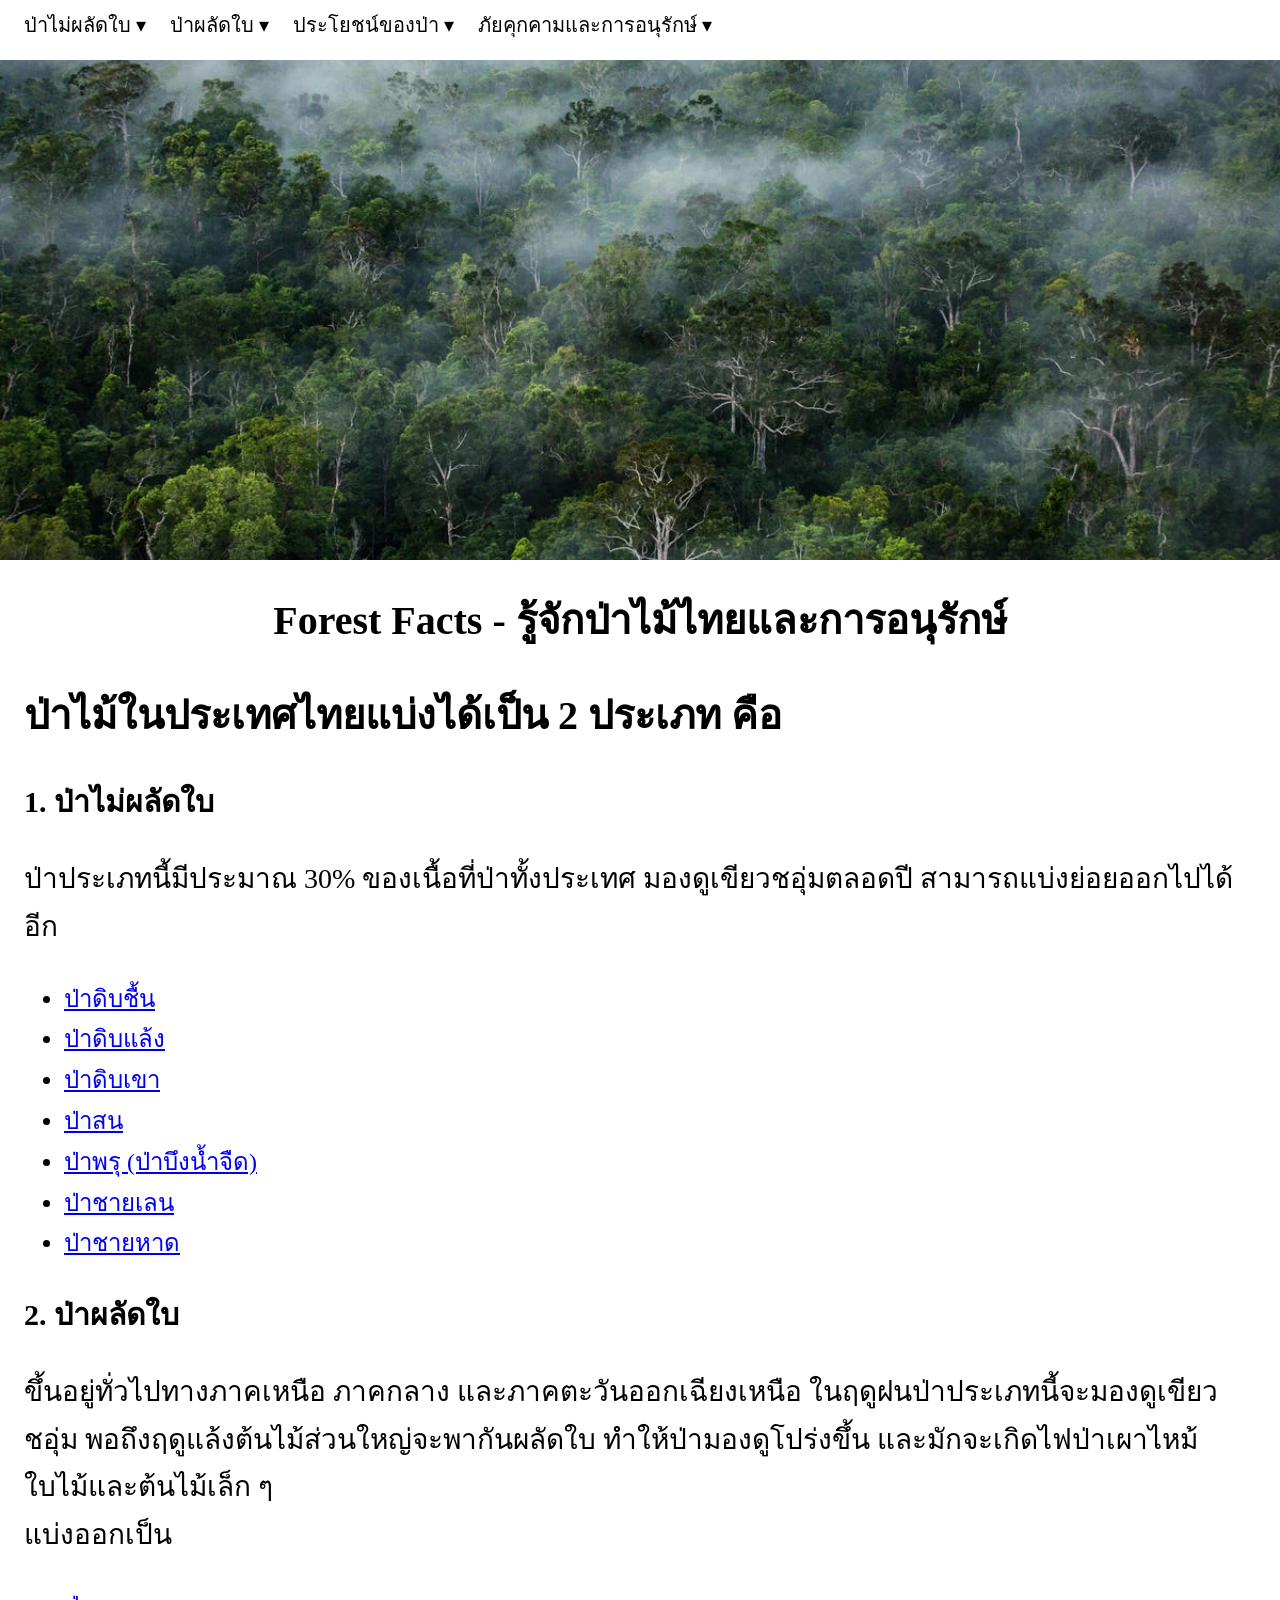
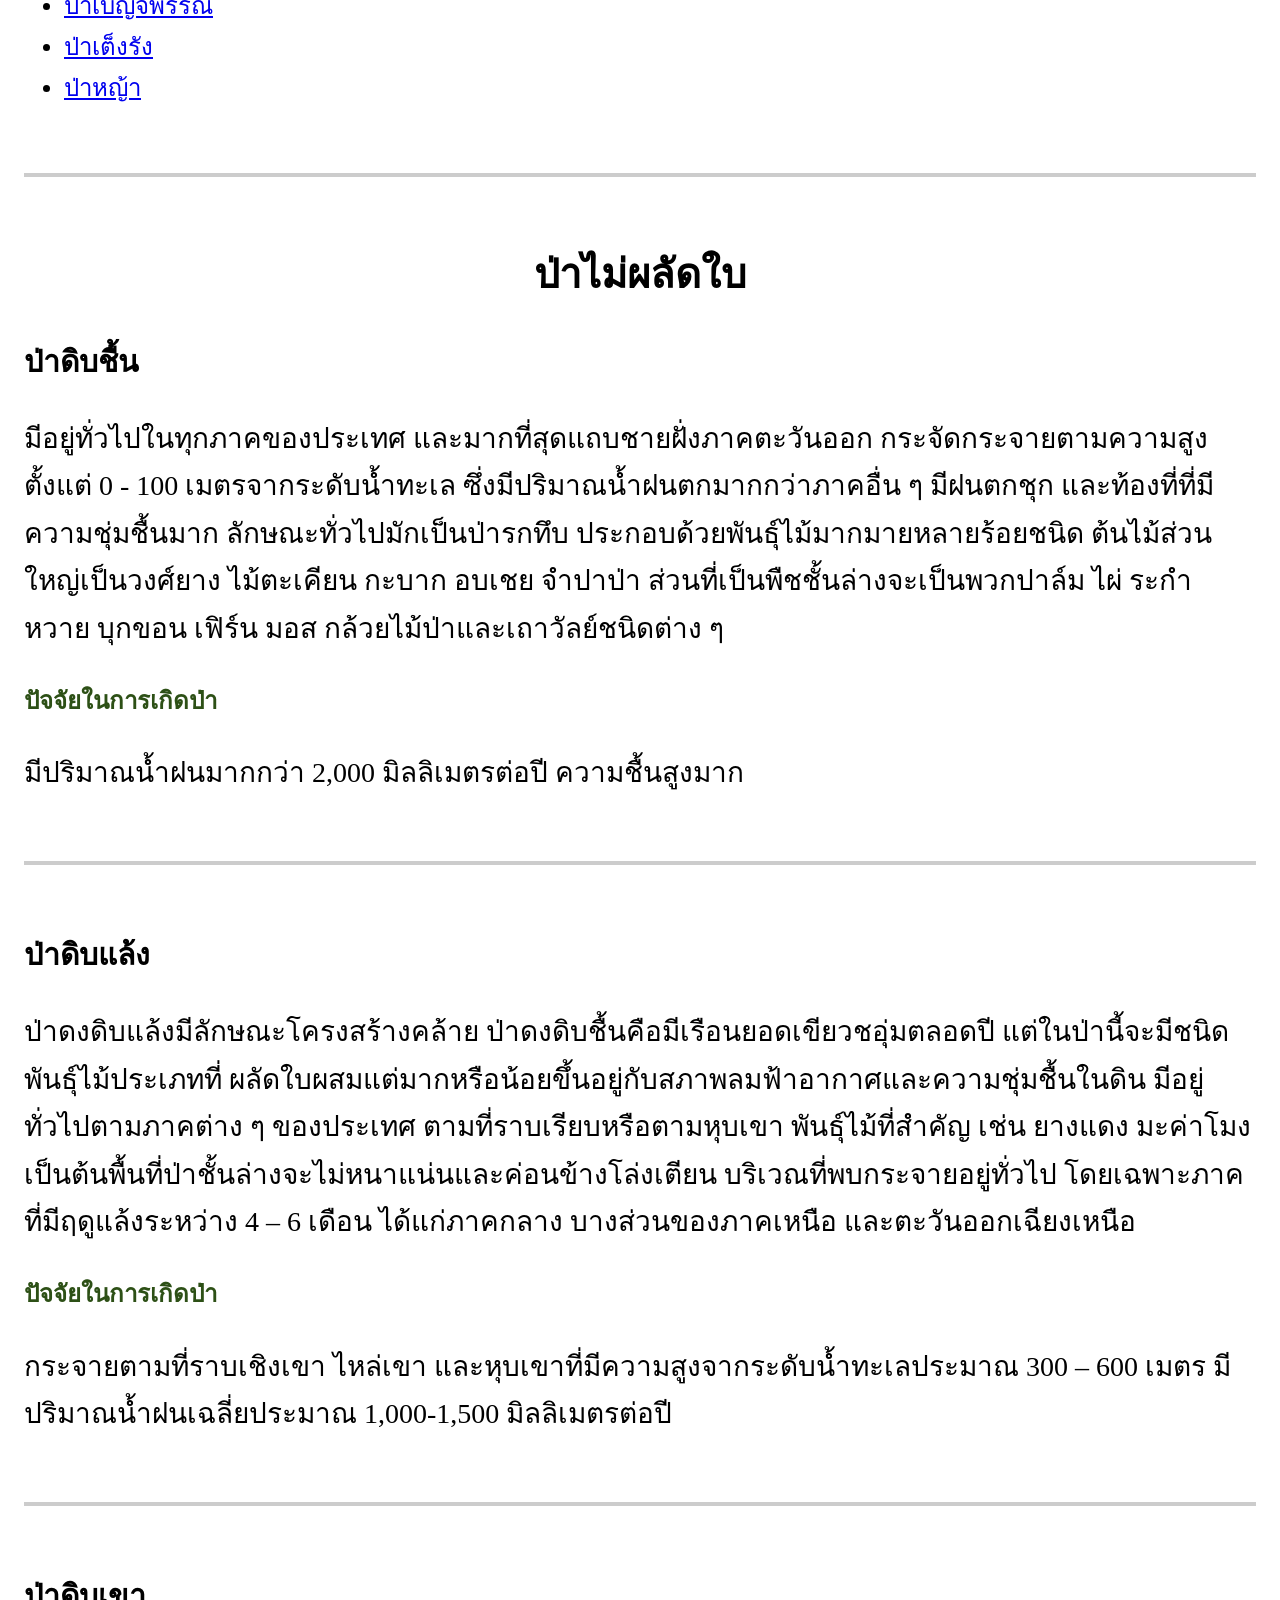
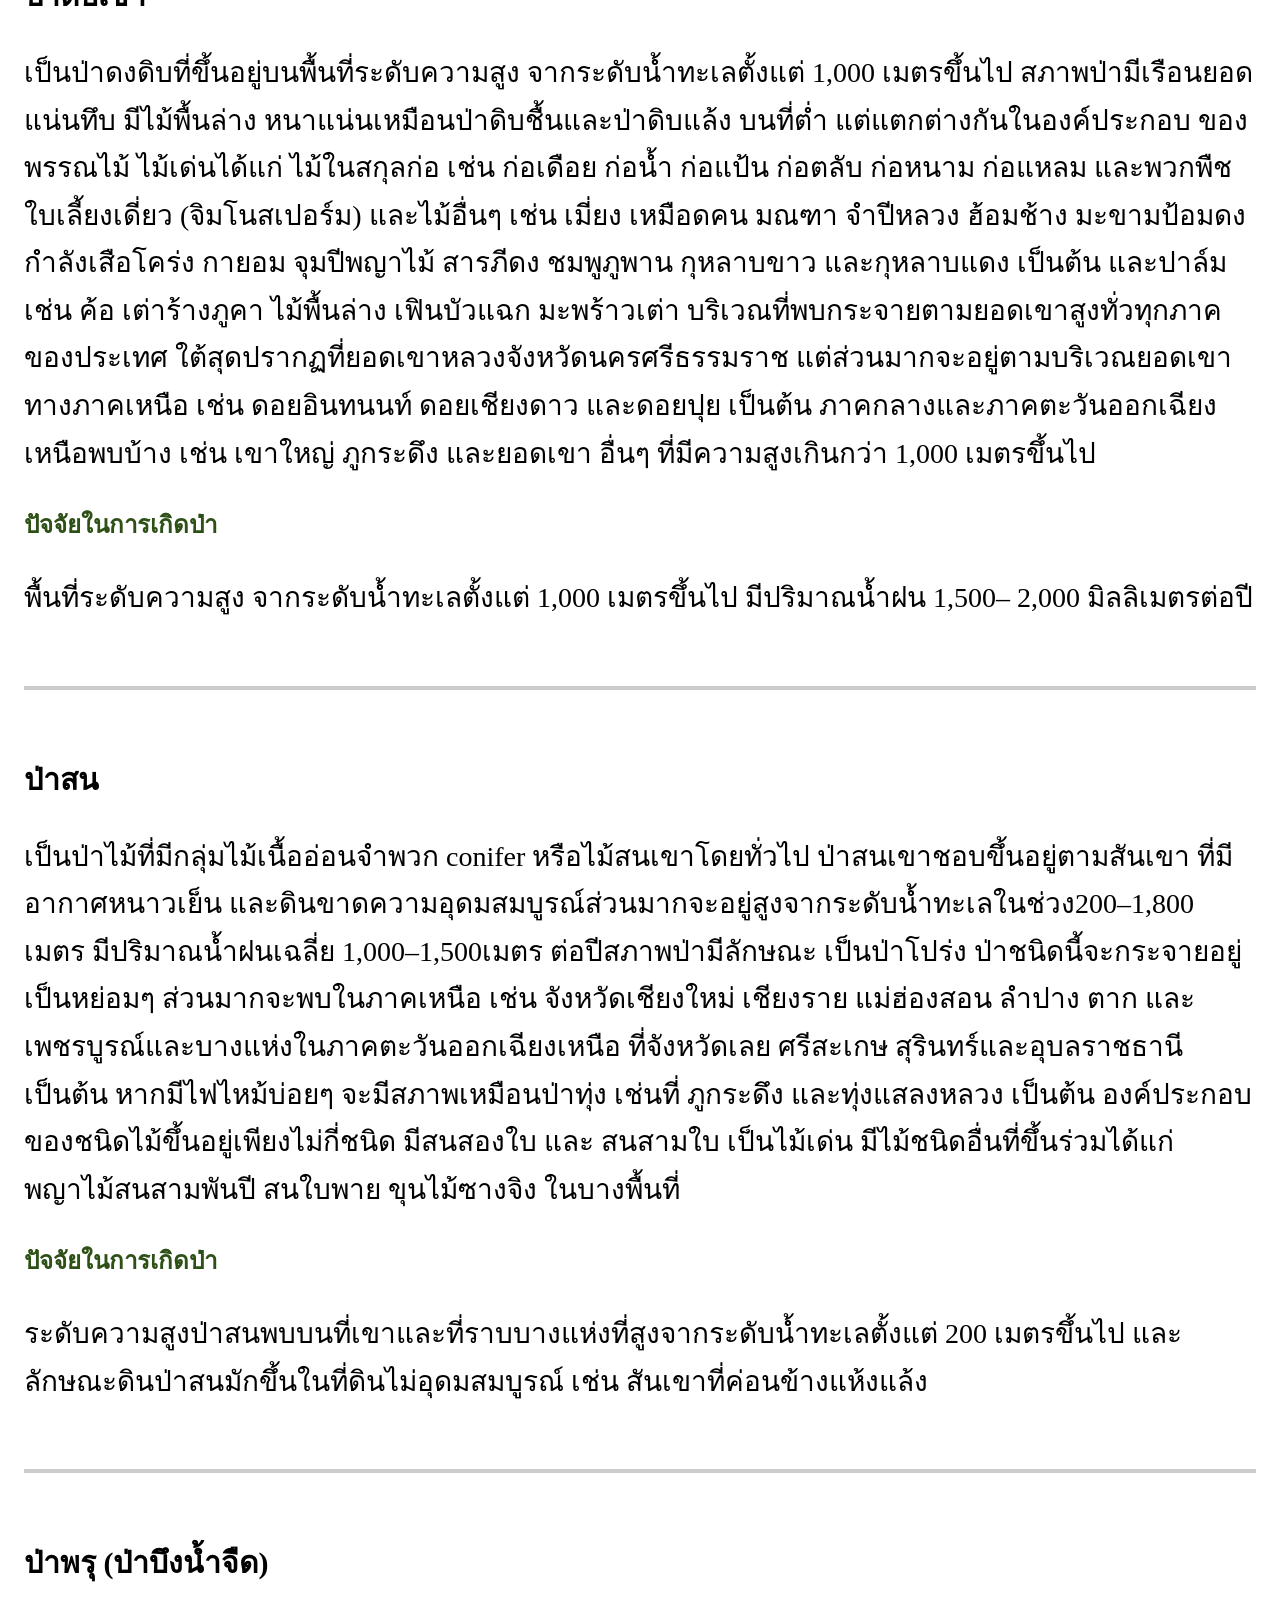
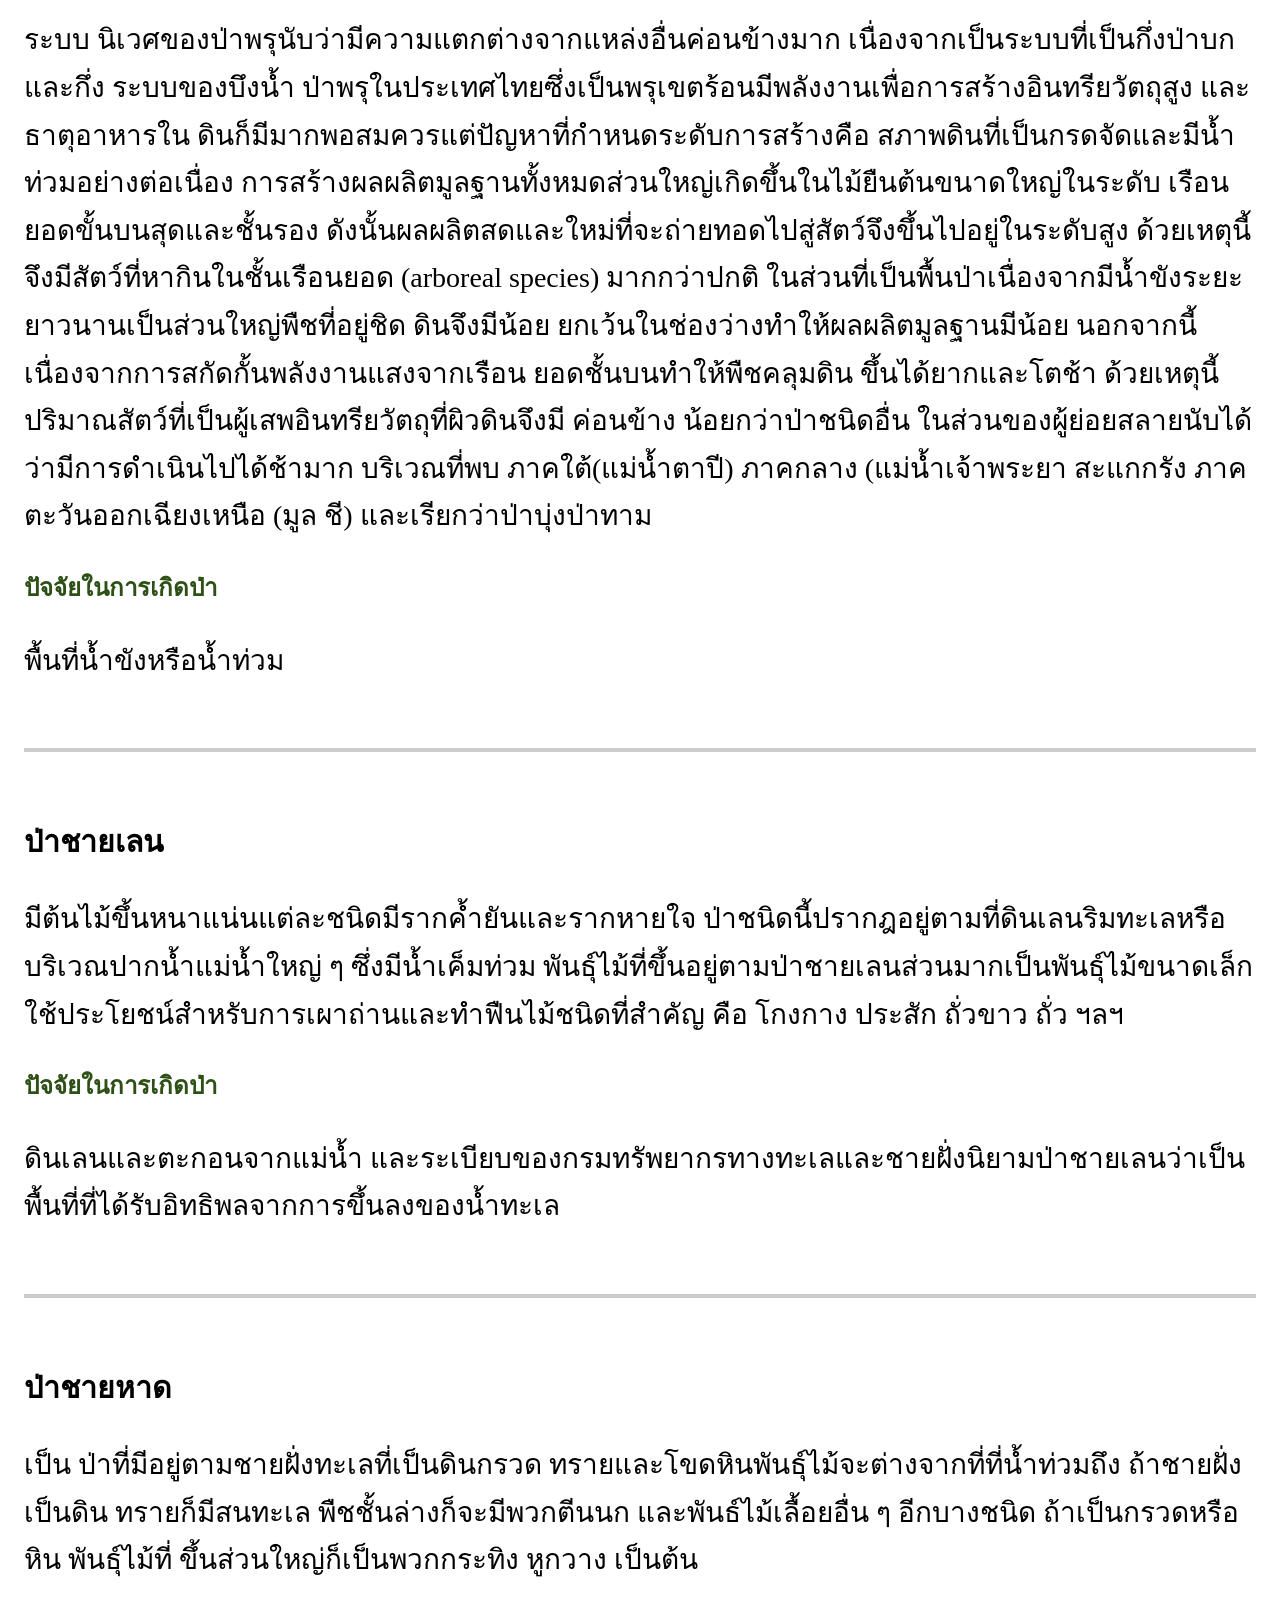
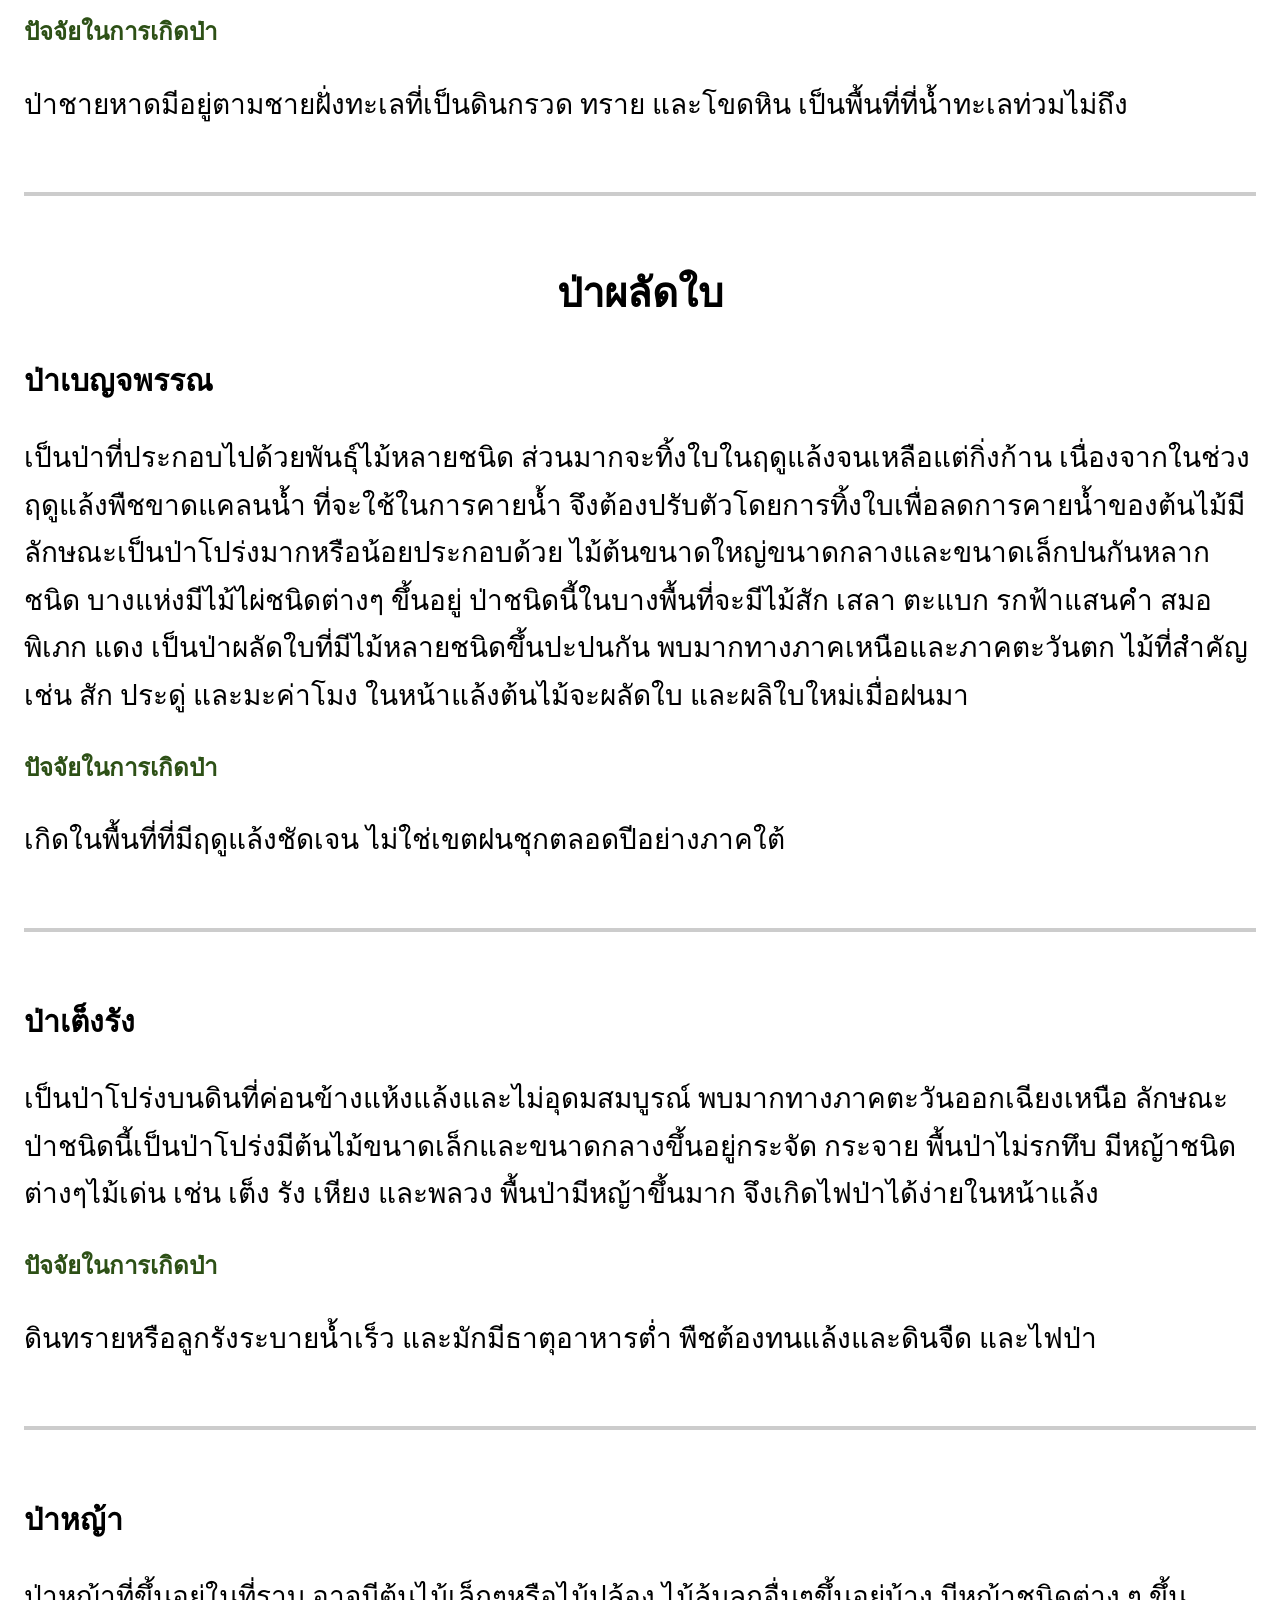
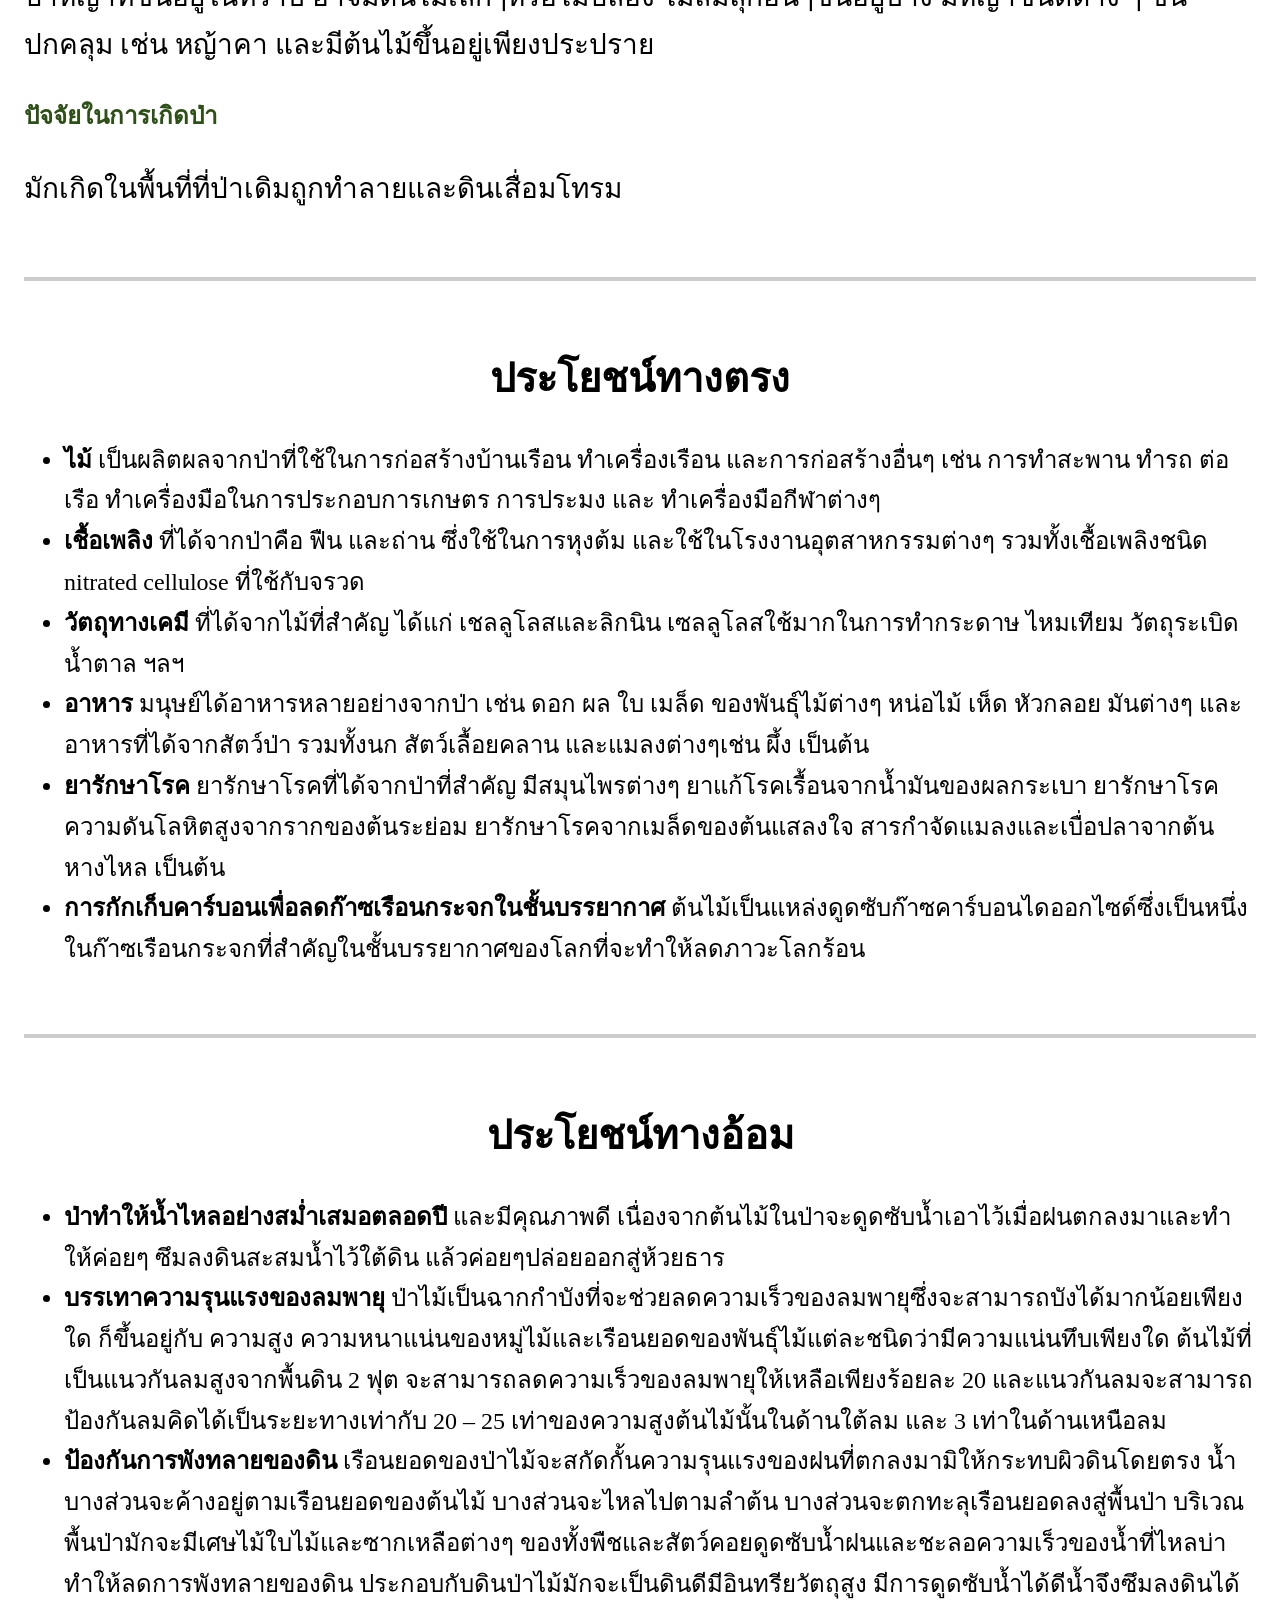
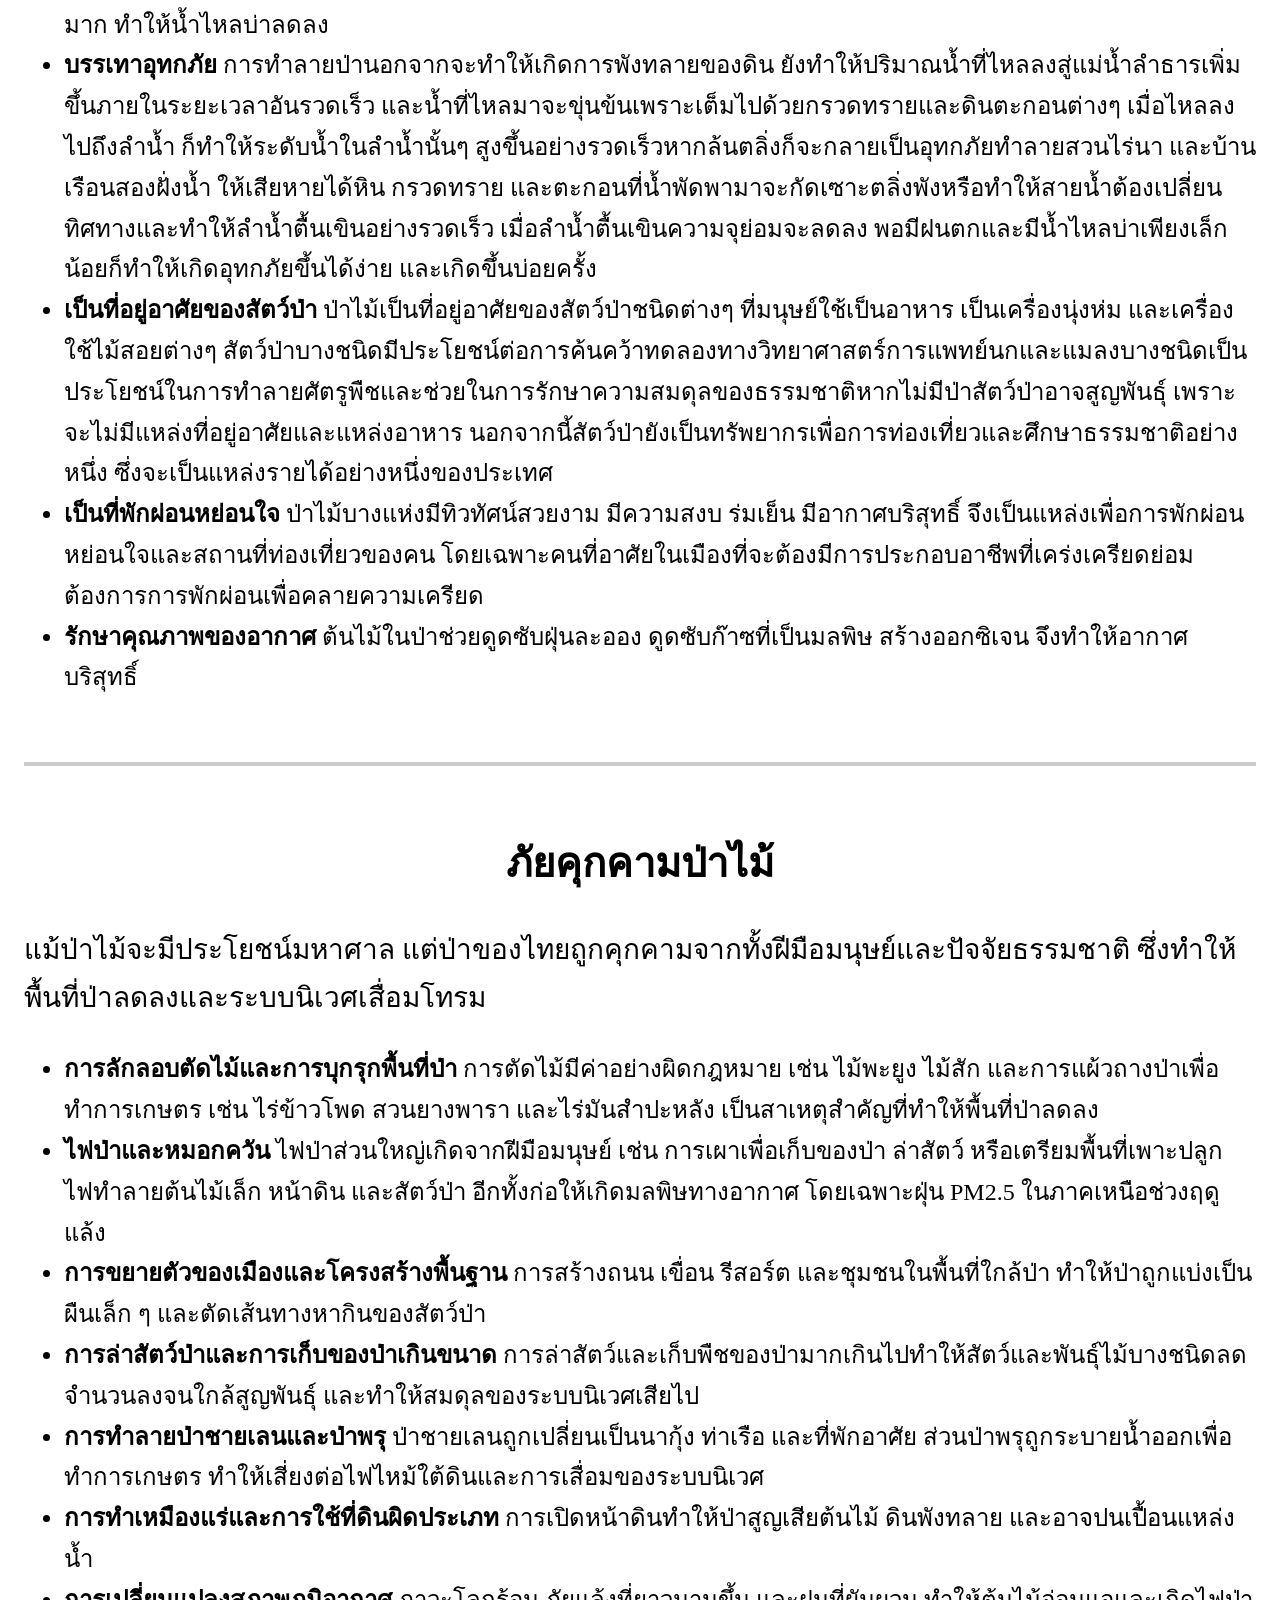
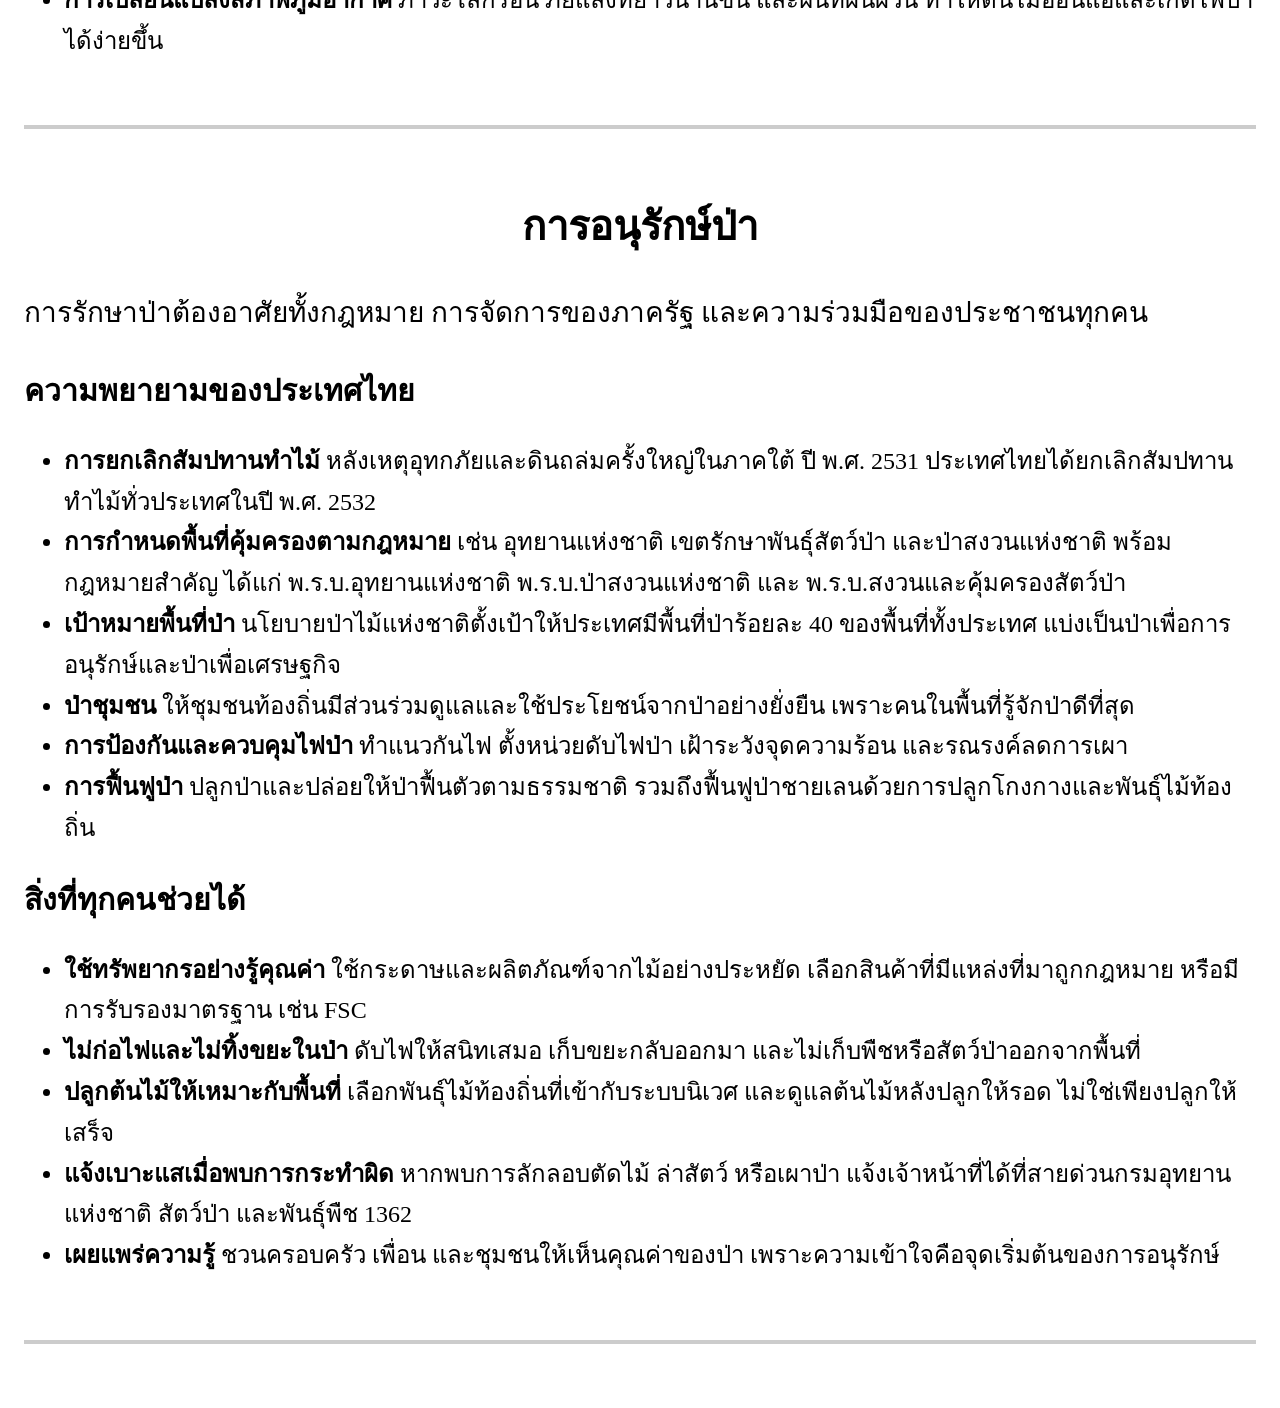
==== Rush/index.html @ fb6fb8c8 "Add files via upload" ====
<!DOCTYPE html>
<html lang="th">
<head>
  <meta charset="UTF-8">
  <meta name="viewport" content="width=device-width, initial-scale=1">
  <title>Forest Facts - รู้จักป่าไม้ไทยและการอนุรักษ์</title>
  <style>
    html { scroll-padding-top: 70px; }
    body { font-size: 1.25rem; line-height: 1.7; margin: 0; padding-top: 60px; }
    h1 { text-align: center; }
    h1.intro { text-align: left; }
    h3 { font-size: 1.5rem; color: #2d5016; margin-bottom: 0; }
    li { font-size: 1.5rem; }
    p  { font-size: 1.75rem; }
    main { padding: 0 1.5rem; }
    .banner { width: 100%; height: 500px; object-fit: cover; display: block; }
    hr { margin: 4rem 0; border: none; border-top: 4px solid #ccc; }

    .navbar {
      position: fixed;
      top: 0; left: 0; width: 100%; height: 50px;
      z-index: 1000;
      background-color: rgba(255, 255, 255, 0.8);
      backdrop-filter: blur(5px);
      display: flex;
      align-items: center;
      gap: 1.5rem;
      padding: 0 1.5rem;
      box-sizing: border-box;
    }

    .dropdown { position: relative; }
    .dropbtn {
      font: inherit;
      font-size: 1.25rem;
      background: none;
      border: none;
      cursor: pointer;
      padding: 0.5rem 0;
    }
    .dropdown-menu {
      display: none;
      position: absolute;
      top: 100%;
      left: 0;
      min-width: 14rem;
      margin: 0;
      padding: 0.5rem 0;
      list-style: none;
      background: #fff;
      border: 1px solid #ccc;
      border-radius: 6px;
    }
    .dropdown-menu li { font-size: 1.1rem; padding: 0.4rem 1rem; }
    .dropdown-menu a { text-decoration: none; display: block; }
    .dropdown-menu li:hover { background: #eef3e8; }
    .dropdown:hover .dropdown-menu,
    .dropdown.open .dropdown-menu { display: block; }
  </style>
</head>
<body>

  <nav class="navbar">
    <div class="dropdown">
      <button type="button" class="dropbtn" aria-expanded="false">ป่าไม่ผลัดใบ ▾</button>
      <ul class="dropdown-menu">
        <li><a href="#nondeciduous">ดูทั้งหมด</a></li>
        <li><a href="#rainforest">ป่าดิบชื้น</a></li>
        <li><a href="#evergreenforest">ป่าดิบแล้ง</a></li>
        <li><a href="#hillevergreenforest">ป่าดิบเขา</a></li>
        <li><a href="#coniferousforest">ป่าสน</a></li>
        <li><a href="#freshwater_swampforest">ป่าพรุ (ป่าบึงน้ำจืด)</a></li>
        <li><a href="#intertidalforest">ป่าชายเลน</a></li>
        <li><a href="#beachforest">ป่าชายหาด</a></li>
      </ul>
    </div>

    <div class="dropdown">
      <button type="button" class="dropbtn" aria-expanded="false">ป่าผลัดใบ ▾</button>
      <ul class="dropdown-menu">
        <li><a href="#deciduous">ดูทั้งหมด</a></li>
        <li><a href="#mixed">ป่าเบญจพรรณ</a></li>
        <li><a href="#dipterocarp">ป่าเต็งรัง</a></li>
        <li><a href="#grassland">ป่าหญ้า</a></li>
      </ul>
    </div>

    <div class="dropdown">
      <button type="button" class="dropbtn" aria-expanded="false">ประโยชน์ของป่า ▾</button>
      <ul class="dropdown-menu">
        <li><a href="#tree1">ประโยชน์ทางตรง</a></li>
        <li><a href="#tree2">ประโยชน์ทางอ้อม</a></li>
      </ul>
    </div>

    <div class="dropdown">
      <button type="button" class="dropbtn" aria-expanded="false">ภัยคุกคามและการอนุรักษ์ ▾</button>
      <ul class="dropdown-menu">
        <li><a href="#threats">ภัยคุกคามป่าไม้</a></li>
        <li><a href="#conservation">การอนุรักษ์ป่า</a></li>
      </ul>
    </div>
  </nav>

  <img class="banner" src="tree00.webp" alt="ต้นไม้ในป่า">

  <main>
    <h1>Forest Facts - รู้จักป่าไม้ไทยและการอนุรักษ์</h1>

    <h1 class="intro">ป่าไม้ในประเทศไทยแบ่งได้เป็น 2 ประเภท คือ</h1>

    <h2>1. ป่าไม่ผลัดใบ</h2>
    <p>ป่าประเภทนี้มีประมาณ 30% ของเนื้อที่ป่าทั้งประเทศ มองดูเขียวชอุ่มตลอดปี สามารถแบ่งย่อยออกไปได้อีก</p>
    <ul>
      <li><a href="#rainforest">ป่าดิบชื้น</a></li>
      <li><a href="#evergreenforest">ป่าดิบแล้ง</a></li>
      <li><a href="#hillevergreenforest">ป่าดิบเขา</a></li>
      <li><a href="#coniferousforest">ป่าสน</a></li>
      <li><a href="#freshwater_swampforest">ป่าพรุ (ป่าบึงน้ำจืด)</a></li>
      <li><a href="#intertidalforest">ป่าชายเลน</a></li>
      <li><a href="#beachforest">ป่าชายหาด</a></li>
    </ul>

    <h2>2. ป่าผลัดใบ</h2>
    <p>ขึ้นอยู่ทั่วไปทางภาคเหนือ ภาคกลาง และภาคตะวันออกเฉียงเหนือ ในฤดูฝนป่าประเภทนี้จะมองดูเขียวชอุ่ม พอถึงฤดูแล้งต้นไม้ส่วนใหญ่จะพากันผลัดใบ ทำให้ป่ามองดูโปร่งขึ้น และมักจะเกิดไฟป่าเผาไหม้ใบไม้และต้นไม้เล็ก ๆ<br>แบ่งออกเป็น</p>
    <ul>
      <li><a href="#mixed">ป่าเบญจพรรณ</a></li>
      <li><a href="#dipterocarp">ป่าเต็งรัง</a></li>
      <li><a href="#grassland">ป่าหญ้า</a></li>
    </ul>

    <hr>

    <h1 id="nondeciduous">ป่าไม่ผลัดใบ</h1>

    <h2 id="rainforest">ป่าดิบชื้น</h2>
    <p>มีอยู่ทั่วไปในทุกภาคของประเทศ และมากที่สุดแถบชายฝั่งภาคตะวันออก กระจัดกระจายตามความสูงตั้งแต่ 0 - 100 เมตรจากระดับน้ำทะเล ซึ่งมีปริมาณน้ำฝนตกมากกว่าภาคอื่น ๆ มีฝนตกชุก และท้องที่ที่มีความชุ่มชื้นมาก ลักษณะทั่วไปมักเป็นป่ารกทึบ ประกอบด้วยพันธุ์ไม้มากมายหลายร้อยชนิด ต้นไม้ส่วนใหญ่เป็นวงศ์ยาง ไม้ตะเคียน กะบาก อบเชย จำปาป่า ส่วนที่เป็นพืชชั้นล่างจะเป็นพวกปาล์ม ไผ่ ระกำ หวาย บุกขอน เฟิร์น มอส กล้วยไม้ป่าและเถาวัลย์ชนิดต่าง ๆ</p>
    <h3>ปัจจัยในการเกิดป่า</h3>
    <p>มีปริมาณน้ำฝนมากกว่า 2,000 มิลลิเมตรต่อปี ความชื้นสูงมาก</p>

    <hr>

    <h2 id="evergreenforest">ป่าดิบแล้ง</h2>
    <p>ป่าดงดิบแล้งมีลักษณะโครงสร้างคล้าย ป่าดงดิบชื้นคือมีเรือนยอดเขียวชอุ่มตลอดปี แต่ในป่านี้จะมีชนิดพันธุ์ไม้ประเภทที่ ผลัดใบผสมแต่มากหรือน้อยขึ้นอยู่กับสภาพลมฟ้าอากาศและความชุ่มชื้นในดิน มีอยู่ทั่วไปตามภาคต่าง ๆ ของประเทศ ตามที่ราบเรียบหรือตามหุบเขา พันธุ์ไม้ที่สําคัญ เช่น ยางแดง มะค่าโมง เป็นต้นพื้นที่ป่าชั้นล่างจะไม่หนาแน่นและค่อนข้างโล่งเตียน บริเวณที่พบกระจายอยู่ทั่วไป โดยเฉพาะภาคที่มีฤดูแล้งระหว่าง 4 – 6 เดือน ได้แก่ภาคกลาง บางส่วนของภาคเหนือ และตะวันออกเฉียงเหนือ</p>
    <h3>ปัจจัยในการเกิดป่า</h3>
    <p>กระจายตามที่ราบเชิงเขา ไหล่เขา และหุบเขาที่มีความสูงจากระดับน้ำทะเลประมาณ 300 – 600 เมตร มีปริมาณน้ำฝนเฉลี่ยประมาณ 1,000-1,500 มิลลิเมตรต่อปี</p>

    <hr>

    <h2 id="hillevergreenforest">ป่าดิบเขา</h2>
    <p>เป็นป่าดงดิบที่ขึ้นอยู่บนพื้นที่ระดับความสูง จากระดับน้ำทะเลตั้งแต่ 1,000 เมตรขึ้นไป สภาพป่ามีเรือนยอดแน่นทึบ มีไม้พื้นล่าง หนาแน่นเหมือนป่าดิบชื้นและป่าดิบแล้ง บนที่ต่ำ แต่แตกต่างกันในองค์ประกอบ ของพรรณไม้ ไม้เด่นได้แก่ ไม้ในสกุลก่อ เช่น ก่อเดือย ก่อน้ำ ก่อแป้น ก่อตลับ ก่อหนาม ก่อแหลม และพวกพืชใบเลี้ยงเดี่ยว (จิมโนสเปอร์ม) และไม้อื่นๆ เช่น เมี่ยง เหมือดคน มณฑา จำปีหลวง ฮ้อมช้าง มะขามป้อมดง กำลังเสือโคร่ง กายอม จุมปีพญาไม้ สารภีดง ชมพูภูพาน กุหลาบขาว และกุหลาบแดง เป็นต้น และปาล์ม เช่น ค้อ เต่าร้างภูคา ไม้พื้นล่าง เฟินบัวแฉก มะพร้าวเต่า บริเวณที่พบกระจายตามยอดเขาสูงทั่วทุกภาคของประเทศ ใต้สุดปรากฏที่ยอดเขาหลวงจังหวัดนครศรีธรรมราช แต่ส่วนมากจะอยู่ตามบริเวณยอดเขาทางภาคเหนือ เช่น ดอยอินทนนท์ ดอยเชียงดาว และดอยปุย เป็นต้น ภาคกลางและภาคตะวันออกเฉียงเหนือพบบ้าง เช่น เขาใหญ่ ภูกระดึง และยอดเขา อื่นๆ ที่มีความสูงเกินกว่า 1,000 เมตรขึ้นไป</p>
    <h3>ปัจจัยในการเกิดป่า</h3>
    <p>พื้นที่ระดับความสูง จากระดับน้ำทะเลตั้งแต่ 1,000 เมตรขึ้นไป มีปริมาณน้ำฝน 1,500– 2,000 มิลลิเมตรต่อปี</p>

    <hr>

    <h2 id="coniferousforest">ป่าสน</h2>
    <p>เป็นป่าไม้ที่มีกลุ่มไม้เนื้ออ่อนจำพวก conifer หรือไม้สนเขาโดยทั่วไป ป่าสนเขาชอบขึ้นอยู่ตามสันเขา ที่มีอากาศหนาวเย็น และดินขาดความอุดมสมบูรณ์ส่วนมากจะอยู่สูงจากระดับน้ำทะเลในช่วง200–1,800 เมตร มีปริมาณน้ำฝนเฉลี่ย 1,000–1,500เมตร ต่อปีสภาพป่ามีลักษณะ เป็นป่าโปร่ง ป่าชนิดนี้จะกระจายอยู่เป็นหย่อมๆ ส่วนมากจะพบในภาคเหนือ เช่น จังหวัดเชียงใหม่ เชียงราย แม่ฮ่องสอน ลำปาง ตาก และเพชรบูรณ์และบางแห่งในภาคตะวันออกเฉียงเหนือ ที่จังหวัดเลย ศรีสะเกษ สุรินทร์และอุบลราชธานีเป็นต้น หากมีไฟไหม้บ่อยๆ จะมีสภาพเหมือนป่าทุ่ง เช่นที่ ภูกระดึง และทุ่งแสลงหลวง เป็นต้น องค์ประกอบของชนิดไม้ขึ้นอยู่เพียงไม่กี่ชนิด มีสนสองใบ และ สนสามใบ เป็นไม้เด่น มีไม้ชนิดอื่นที่ขึ้นร่วมได้แก่ พญาไม้สนสามพันปี สนใบพาย ขุนไม้ซางจิง ในบางพื้นที่</p>
    <h3>ปัจจัยในการเกิดป่า</h3>
    <p>ระดับความสูงป่าสนพบบนที่เขาและที่ราบบางแห่งที่สูงจากระดับน้ำทะเลตั้งแต่ 200 เมตรขึ้นไป และลักษณะดินป่าสนมักขึ้นในที่ดินไม่อุดมสมบูรณ์ เช่น สันเขาที่ค่อนข้างแห้งแล้ง</p>

    <hr>

    <h2 id="freshwater_swampforest">ป่าพรุ (ป่าบึงน้ำจืด)</h2>
    <p>ระบบ นิเวศของป่าพรุนับว่ามีความแตกต่างจากแหล่งอื่นค่อนข้างมาก เนื่องจากเป็นระบบที่เป็นกึ่งป่าบกและกึ่ง ระบบของบึงน้ำ ป่าพรุในประเทศไทยซึ่งเป็นพรุเขตร้อนมีพลังงานเพื่อการสร้างอินทรียวัตถุสูง และธาตุอาหารใน ดินก็มีมากพอสมควรแต่ปัญหาที่กำหนดระดับการสร้างคือ สภาพดินที่เป็นกรดจัดและมีน้ำท่วมอย่างต่อเนื่อง การสร้างผลผลิตมูลฐานทั้งหมดส่วนใหญ่เกิดขึ้นในไม้ยืนต้นขนาดใหญ่ในระดับ เรือนยอดขั้นบนสุดและชั้นรอง ดังนั้นผลผลิตสดและใหม่ที่จะถ่ายทอดไปสู่สัตว์จึงขึ้นไปอยู่ในระดับสูง ด้วยเหตุนี้จึงมีสัตว์ที่หากินในชั้นเรือนยอด (arboreal species) มากกว่าปกติ ในส่วนที่เป็นพื้นป่าเนื่องจากมีน้ำขังระยะยาวนานเป็นส่วนใหญ่พืชที่อยู่ชิด ดินจึงมีน้อย ยกเว้นในช่องว่างทำให้ผลผลิตมูลฐานมีน้อย นอกจากนี้เนื่องจากการสกัดกั้นพลังงานแสงจากเรือน ยอดชั้นบนทำให้พืชคลุมดิน ขึ้นได้ยากและโตช้า ด้วยเหตุนี้ปริมาณสัตว์ที่เป็นผู้เสพอินทรียวัตถุที่ผิวดินจึงมี ค่อนข้าง น้อยกว่าป่าชนิดอื่น ในส่วนของผู้ย่อยสลายนับได้ว่ามีการดำเนินไปได้ช้ามาก บริเวณที่พบ ภาคใต้(แม่น้ำตาปี) ภาคกลาง (แม่น้ำเจ้าพระยา สะแกกรัง ภาคตะวันออกเฉียงเหนือ (มูล ชี) และเรียกว่าป่าบุ่งป่าทาม</p>
    <h3>ปัจจัยในการเกิดป่า</h3>
    <p>พื้นที่น้ำขังหรือน้ำท่วม</p>

    <hr>

    <h2 id="intertidalforest">ป่าชายเลน</h2>
    <p>มีต้นไม้ขึ้นหนาแน่นแต่ละชนิดมีรากค้ำยันและรากหายใจ ป่าชนิดนี้ปรากฎอยู่ตามที่ดินเลนริมทะเลหรือบริเวณปากน้ำแม่น้ำใหญ่ ๆ ซึ่งมีน้ำเค็มท่วม พันธุ์ไม้ที่ขึ้นอยู่ตามป่าชายเลนส่วนมากเป็นพันธุ์ไม้ขนาดเล็กใช้ประโยชน์สำหรับการเผาถ่านและทำฟืนไม้ชนิดที่สำคัญ คือ โกงกาง ประสัก ถั่วขาว ถั่ว ฯลฯ</p>
    <h3>ปัจจัยในการเกิดป่า</h3>
    <p>ดินเลนและตะกอนจากแม่น้ำ และระเบียบของกรมทรัพยากรทางทะเลและชายฝั่งนิยามป่าชายเลนว่าเป็น พื้นที่ที่ได้รับอิทธิพลจากการขึ้นลงของน้ำทะเล</p>

    <hr>

    <h2 id="beachforest">ป่าชายหาด</h2>
    <p>เป็น ป่าที่มีอยู่ตามชายฝั่งทะเลที่เป็นดินกรวด ทรายและโขดหินพันธุ์ไม้จะต่างจากที่ที่น้ำท่วมถึง ถ้าชายฝั่งเป็นดิน ทรายก็มีสนทะเล พืชชั้นล่างก็จะมีพวกตีนนก และพันธ์ไม้เลื้อยอื่น ๆ อีกบางชนิด ถ้าเป็นกรวดหรือหิน พันธุ์ไม้ที่ ขึ้นส่วนใหญ่ก็เป็นพวกกระทิง หูกวาง เป็นต้น</p>
    <h3>ปัจจัยในการเกิดป่า</h3>
    <p>ป่าชายหาดมีอยู่ตามชายฝั่งทะเลที่เป็นดินกรวด ทราย และโขดหิน เป็นพื้นที่ที่น้ำทะเลท่วมไม่ถึง</p>

    <hr>

    <h1 id="deciduous">ป่าผลัดใบ</h1>

    <h2 id="mixed">ป่าเบญจพรรณ</h2>
    <p>เป็นป่าที่ประกอบไปด้วยพันธุ์ไม้หลายชนิด ส่วนมากจะทิ้งใบในฤดูแล้งจนเหลือแต่กิ่งก้าน เนื่องจากในช่วงฤดูแล้งพืชขาดแคลนน้ำ ที่จะใช้ในการคายน้ำ จึงต้องปรับตัวโดยการทิ้งใบเพื่อลดการคายน้ำของต้นไม้มีลักษณะเป็นป่าโปร่งมากหรือน้อยประกอบด้วย ไม้ต้นขนาดใหญ่ขนาดกลางและขนาดเล็กปนกันหลากชนิด บางแห่งมีไม้ไผ่ชนิดต่างๆ ขึ้นอยู่ ป่าชนิดนี้ในบางพื้นที่จะมีไม้สัก เสลา ตะแบก รกฟ้าแสนคำ สมอพิเภก แดง เป็นป่าผลัดใบที่มีไม้หลายชนิดขึ้นปะปนกัน พบมากทางภาคเหนือและภาคตะวันตก ไม้ที่สำคัญ เช่น สัก ประดู่ และมะค่าโมง ในหน้าแล้งต้นไม้จะผลัดใบ และผลิใบใหม่เมื่อฝนมา</p>
    <h3>ปัจจัยในการเกิดป่า</h3>
    <p>เกิดในพื้นที่ที่มีฤดูแล้งชัดเจน ไม่ใช่เขตฝนชุกตลอดปีอย่างภาคใต้</p>

    <hr>

    <h2 id="dipterocarp">ป่าเต็งรัง</h2>
    <p>เป็นป่าโปร่งบนดินที่ค่อนข้างแห้งแล้งและไม่อุดมสมบูรณ์ พบมากทางภาคตะวันออกเฉียงเหนือ ลักษณะป่าชนิดนี้เป็นป่าโปร่งมีต้นไม้ขนาดเล็กและขนาดกลางขึ้นอยู่กระจัด กระจาย พื้นป่าไม่รกทึบ มีหญ้าชนิดต่างๆไม้เด่น เช่น เต็ง รัง เหียง และพลวง พื้นป่ามีหญ้าขึ้นมาก จึงเกิดไฟป่าได้ง่ายในหน้าแล้ง</p>
    <h3>ปัจจัยในการเกิดป่า</h3>
    <p>ดินทรายหรือลูกรังระบายน้ำเร็ว และมักมีธาตุอาหารต่ำ พืชต้องทนแล้งและดินจืด และไฟป่า</p>

    <hr>

    <h2 id="grassland">ป่าหญ้า</h2>
    <p>ป่าหญ้าที่ขึ้นอยู่ในที่ราบ อาจมีต้นไม้เล็กๆหรือไม้ปล้อง ไม้ล้มลุกอื่นๆขึ้นอยู่บ้าง มีหญ้าชนิดต่าง ๆ ขึ้นปกคลุม เช่น หญ้าคา และมีต้นไม้ขึ้นอยู่เพียงประปราย</p>
    <h3>ปัจจัยในการเกิดป่า</h3>
    <p>มักเกิดในพื้นที่ที่ป่าเดิมถูกทำลายและดินเสื่อมโทรม</p>

    <hr>

    <h1 id="tree1">ประโยชน์ทางตรง</h1>
    <ul>
      <li><strong>ไม้</strong> เป็นผลิตผลจากป่าที่ใช้ในการก่อสร้างบ้านเรือน ทำเครื่องเรือน และการก่อสร้างอื่นๆ เช่น การทำสะพาน ทำรถ ต่อเรือ ทำเครื่องมือในการประกอบการเกษตร การประมง และ ทำเครื่องมือกีฬาต่างๆ</li>
      <li><strong>เชื้อเพลิง</strong> ที่ได้จากป่าคือ ฟืน และถ่าน ซึ่งใช้ในการหุงต้ม และใช้ในโรงงานอุตสาหกรรมต่างๆ รวมทั้งเชื้อเพลิงชนิด nitrated cellulose ที่ใช้กับจรวด</li>
      <li><strong>วัตถุทางเคมี</strong> ที่ได้จากไม้ที่สำคัญ ได้แก่ เชลลูโลสและลิกนิน เซลลูโลสใช้มากในการทำกระดาษ ไหมเทียม วัตถุระเบิด น้ำตาล ฯลฯ</li>
      <li><strong>อาหาร</strong> มนุษย์ได้อาหารหลายอย่างจากป่า เช่น ดอก ผล ใบ เมล็ด ของพันธุ์ไม้ต่างๆ หน่อไม้ เห็ด หัวกลอย มันต่างๆ และอาหารที่ได้จากสัตว์ป่า รวมทั้งนก สัตว์เลื้อยคลาน และแมลงต่างๆเช่น ผึ้ง เป็นต้น</li>
      <li><strong>ยารักษาโรค</strong> ยารักษาโรคที่ได้จากป่าที่สำคัญ มีสมุนไพรต่างๆ ยาแก้โรคเรื้อนจากน้ำมันของผลกระเบา ยารักษาโรคความดันโลหิตสูงจากรากของต้นระย่อม ยารักษาโรคจากเมล็ดของต้นแสลงใจ สารกำจัดแมลงและเบื่อปลาจากต้นหางไหล เป็นต้น</li>
      <li><strong>การกักเก็บคาร์บอนเพื่อลดก๊าซเรือนกระจกในชั้นบรรยากาศ</strong> ต้นไม้เป็นแหล่งดูดซับก๊าซคาร์บอนไดออกไซด์ซึ่งเป็นหนึ่งในก๊าซเรือนกระจกที่สำคัญในชั้นบรรยากาศของโลกที่จะทำให้ลดภาวะโลกร้อน</li>
    </ul>

    <hr>

    <h1 id="tree2">ประโยชน์ทางอ้อม</h1>
    <ul>
      <li><strong>ป่าทำให้น้ำไหลอย่างสม่ำเสมอตลอดปี</strong> และมีคุณภาพดี เนื่องจากต้นไม้ในป่าจะดูดซับน้ำเอาไว้เมื่อฝนตกลงมาและทำให้ค่อยๆ ซึมลงดินสะสมน้ำไว้ใต้ดิน แล้วค่อยๆปล่อยออกสู่ห้วยธาร</li>
      <li><strong>บรรเทาความรุนแรงของลมพายุ</strong> ป่าไม้เป็นฉากกำบังที่จะช่วยลดความเร็วของลมพายุซึ่งจะสามารถบังได้มากน้อยเพียงใด ก็ขึ้นอยู่กับ ความสูง ความหนาแน่นของหมู่ไม้และเรือนยอดของพันธุ์ไม้แต่ละชนิดว่ามีความแน่นทึบเพียงใด ต้นไม้ที่เป็นแนวกันลมสูงจากพื้นดิน 2 ฟุต จะสามารถลดความเร็วของลมพายุให้เหลือเพียงร้อยละ 20 และแนวกันลมจะสามารถป้องกันลมคิดได้เป็นระยะทางเท่ากับ 20 – 25 เท่าของความสูงต้นไม้นั้นในด้านใต้ลม และ 3 เท่าในด้านเหนือลม</li>
      <li><strong>ป้องกันการพังทลายของดิน</strong> เรือนยอดของป่าไม้จะสกัดกั้นความรุนแรงของฝนที่ตกลงมามิให้กระทบผิวดินโดยตรง น้ำบางส่วนจะค้างอยู่ตามเรือนยอดของต้นไม้ บางส่วนจะไหลไปตามลำต้น บางส่วนจะตกทะลุเรือนยอดลงสู่พื้นป่า บริเวณพื้นป่ามักจะมีเศษไม้ใบไม้และซากเหลือต่างๆ ของทั้งพืชและสัตว์คอยดูดซับน้ำฝนและชะลอความเร็วของน้ำที่ไหลบ่า ทำให้ลดการพังทลายของดิน ประกอบกับดินป่าไม้มักจะเป็นดินดีมีอินทรียวัตถุสูง มีการดูดซับน้ำได้ดีน้ำจึงซึมลงดินได้มาก ทำให้น้ำไหลบ่าลดลง</li>
      <li><strong>บรรเทาอุทกภัย</strong> การทำลายป่านอกจากจะทำให้เกิดการพังทลายของดิน ยังทำให้ปริมาณน้ำที่ไหลลงสู่แม่น้ำลำธารเพิ่มขึ้นภายในระยะเวลาอันรวดเร็ว และน้ำที่ไหลมาจะขุ่นข้นเพราะเต็มไปด้วยกรวดทรายและดินตะกอนต่างๆ เมื่อไหลลงไปถึงลำน้ำ ก็ทำให้ระดับน้ำในลำน้ำนั้นๆ สูงขึ้นอย่างรวดเร็วหากล้นตลิ่งก็จะกลายเป็นอุทกภัยทำลายสวนไร่นา และบ้านเรือนสองฝั่งน้ำ ให้เสียหายได้หิน กรวดทราย และตะกอนที่น้ำพัดพามาจะกัดเซาะตลิ่งพังหรือทำให้สายน้ำต้องเปลี่ยนทิศทางและทำให้ลำน้ำตื้นเขินอย่างรวดเร็ว เมื่อลำน้ำตื้นเขินความจุย่อมจะลดลง พอมีฝนตกและมีน้ำไหลบ่าเพียงเล็กน้อยก็ทำให้เกิดอุทกภัยขึ้นได้ง่าย และเกิดขึ้นบ่อยครั้ง</li>
      <li><strong>เป็นที่อยู่อาศัยของสัตว์ป่า</strong> ป่าไม้เป็นที่อยู่อาศัยของสัตว์ป่าชนิดต่างๆ ที่มนุษย์ใช้เป็นอาหาร เป็นเครื่องนุ่งห่ม และเครื่องใช้ไม้สอยต่างๆ สัตว์ป่าบางชนิดมีประโยชน์ต่อการค้นคว้าทดลองทางวิทยาศาสตร์การแพทย์นกและแมลงบางชนิดเป็นประโยชน์ในการทำลายศัตรูพืชและช่วยในการรักษาความสมดุลของธรรมชาติหากไม่มีป่าสัตว์ป่าอาจสูญพันธุ์ เพราะจะไม่มีแหล่งที่อยู่อาศัยและแหล่งอาหาร นอกจากนี้สัตว์ป่ายังเป็นทรัพยากรเพื่อการท่องเที่ยวและศึกษาธรรมชาติอย่างหนึ่ง ซึ่งจะเป็นแหล่งรายได้อย่างหนึ่งของประเทศ</li>
      <li><strong>เป็นที่พักผ่อนหย่อนใจ</strong> ป่าไม้บางแห่งมีทิวทัศน์สวยงาม มีความสงบ ร่มเย็น มีอากาศบริสุทธิ์ จึงเป็นแหล่งเพื่อการพักผ่อนหย่อนใจและสถานที่ท่องเที่ยวของคน โดยเฉพาะคนที่อาศัยในเมืองที่จะต้องมีการประกอบอาชีพที่เคร่งเครียดย่อมต้องการการพักผ่อนเพื่อคลายความเครียด</li>
      <li><strong>รักษาคุณภาพของอากาศ</strong> ต้นไม้ในป่าช่วยดูดซับฝุ่นละออง ดูดซับก๊าซที่เป็นมลพิษ สร้างออกซิเจน จึงทำให้อากาศบริสุทธิ์</li>
    </ul>

    <hr>

    <h1 id="threats">ภัยคุกคามป่าไม้</h1>
    <p>แม้ป่าไม้จะมีประโยชน์มหาศาล แต่ป่าของไทยถูกคุกคามจากทั้งฝีมือมนุษย์และปัจจัยธรรมชาติ ซึ่งทำให้พื้นที่ป่าลดลงและระบบนิเวศเสื่อมโทรม</p>
    <ul>
      <li><strong>การลักลอบตัดไม้และการบุกรุกพื้นที่ป่า</strong> การตัดไม้มีค่าอย่างผิดกฎหมาย เช่น ไม้พะยูง ไม้สัก และการแผ้วถางป่าเพื่อทำการเกษตร เช่น ไร่ข้าวโพด สวนยางพารา และไร่มันสำปะหลัง เป็นสาเหตุสำคัญที่ทำให้พื้นที่ป่าลดลง</li>
      <li><strong>ไฟป่าและหมอกควัน</strong> ไฟป่าส่วนใหญ่เกิดจากฝีมือมนุษย์ เช่น การเผาเพื่อเก็บของป่า ล่าสัตว์ หรือเตรียมพื้นที่เพาะปลูก ไฟทำลายต้นไม้เล็ก หน้าดิน และสัตว์ป่า อีกทั้งก่อให้เกิดมลพิษทางอากาศ โดยเฉพาะฝุ่น PM2.5 ในภาคเหนือช่วงฤดูแล้ง</li>
      <li><strong>การขยายตัวของเมืองและโครงสร้างพื้นฐาน</strong> การสร้างถนน เขื่อน รีสอร์ต และชุมชนในพื้นที่ใกล้ป่า ทำให้ป่าถูกแบ่งเป็นผืนเล็ก ๆ และตัดเส้นทางหากินของสัตว์ป่า</li>
      <li><strong>การล่าสัตว์ป่าและการเก็บของป่าเกินขนาด</strong> การล่าสัตว์และเก็บพืชของป่ามากเกินไปทำให้สัตว์และพันธุ์ไม้บางชนิดลดจำนวนลงจนใกล้สูญพันธุ์ และทำให้สมดุลของระบบนิเวศเสียไป</li>
      <li><strong>การทำลายป่าชายเลนและป่าพรุ</strong> ป่าชายเลนถูกเปลี่ยนเป็นนากุ้ง ท่าเรือ และที่พักอาศัย ส่วนป่าพรุถูกระบายน้ำออกเพื่อทำการเกษตร ทำให้เสี่ยงต่อไฟไหม้ใต้ดินและการเสื่อมของระบบนิเวศ</li>
      <li><strong>การทำเหมืองแร่และการใช้ที่ดินผิดประเภท</strong> การเปิดหน้าดินทำให้ป่าสูญเสียต้นไม้ ดินพังทลาย และอาจปนเปื้อนแหล่งน้ำ</li>
      <li><strong>การเปลี่ยนแปลงสภาพภูมิอากาศ</strong> ภาวะโลกร้อน ภัยแล้งที่ยาวนานขึ้น และฝนที่ผันผวน ทำให้ต้นไม้อ่อนแอและเกิดไฟป่าได้ง่ายขึ้น</li>
    </ul>

    <hr>

    <h1 id="conservation">การอนุรักษ์ป่า</h1>
    <p>การรักษาป่าต้องอาศัยทั้งกฎหมาย การจัดการของภาครัฐ และความร่วมมือของประชาชนทุกคน</p>

    <h2>ความพยายามของประเทศไทย</h2>
    <ul>
      <li><strong>การยกเลิกสัมปทานทำไม้</strong> หลังเหตุอุทกภัยและดินถล่มครั้งใหญ่ในภาคใต้ ปี พ.ศ. 2531 ประเทศไทยได้ยกเลิกสัมปทานทำไม้ทั่วประเทศในปี พ.ศ. 2532</li>
      <li><strong>การกำหนดพื้นที่คุ้มครองตามกฎหมาย</strong> เช่น อุทยานแห่งชาติ เขตรักษาพันธุ์สัตว์ป่า และป่าสงวนแห่งชาติ พร้อมกฎหมายสำคัญ ได้แก่ พ.ร.บ.อุทยานแห่งชาติ พ.ร.บ.ป่าสงวนแห่งชาติ และ พ.ร.บ.สงวนและคุ้มครองสัตว์ป่า</li>
      <li><strong>เป้าหมายพื้นที่ป่า</strong> นโยบายป่าไม้แห่งชาติตั้งเป้าให้ประเทศมีพื้นที่ป่าร้อยละ 40 ของพื้นที่ทั้งประเทศ แบ่งเป็นป่าเพื่อการอนุรักษ์และป่าเพื่อเศรษฐกิจ</li>
      <li><strong>ป่าชุมชน</strong> ให้ชุมชนท้องถิ่นมีส่วนร่วมดูแลและใช้ประโยชน์จากป่าอย่างยั่งยืน เพราะคนในพื้นที่รู้จักป่าดีที่สุด</li>
      <li><strong>การป้องกันและควบคุมไฟป่า</strong> ทำแนวกันไฟ ตั้งหน่วยดับไฟป่า เฝ้าระวังจุดความร้อน และรณรงค์ลดการเผา</li>
      <li><strong>การฟื้นฟูป่า</strong> ปลูกป่าและปล่อยให้ป่าฟื้นตัวตามธรรมชาติ รวมถึงฟื้นฟูป่าชายเลนด้วยการปลูกโกงกางและพันธุ์ไม้ท้องถิ่น</li>
    </ul>

    <h2>สิ่งที่ทุกคนช่วยได้</h2>
    <ul>
      <li><strong>ใช้ทรัพยากรอย่างรู้คุณค่า</strong> ใช้กระดาษและผลิตภัณฑ์จากไม้อย่างประหยัด เลือกสินค้าที่มีแหล่งที่มาถูกกฎหมาย หรือมีการรับรองมาตรฐาน เช่น FSC</li>
      <li><strong>ไม่ก่อไฟและไม่ทิ้งขยะในป่า</strong> ดับไฟให้สนิทเสมอ เก็บขยะกลับออกมา และไม่เก็บพืชหรือสัตว์ป่าออกจากพื้นที่</li>
      <li><strong>ปลูกต้นไม้ให้เหมาะกับพื้นที่</strong> เลือกพันธุ์ไม้ท้องถิ่นที่เข้ากับระบบนิเวศ และดูแลต้นไม้หลังปลูกให้รอด ไม่ใช่เพียงปลูกให้เสร็จ</li>
      <li><strong>แจ้งเบาะแสเมื่อพบการกระทำผิด</strong> หากพบการลักลอบตัดไม้ ล่าสัตว์ หรือเผาป่า แจ้งเจ้าหน้าที่ได้ที่สายด่วนกรมอุทยานแห่งชาติ สัตว์ป่า และพันธุ์พืช 1362</li>
      <li><strong>เผยแพร่ความรู้</strong> ชวนครอบครัว เพื่อน และชุมชนให้เห็นคุณค่าของป่า เพราะความเข้าใจคือจุดเริ่มต้นของการอนุรักษ์</li>
    </ul>

    <hr>
  </main>

  <script>
    const dropdowns = document.querySelectorAll(".dropdown");

    dropdowns.forEach(function (dd) {
      const btn = dd.querySelector(".dropbtn");
      btn.addEventListener("click", function () {
        dropdowns.forEach(function (other) {
          if (other !== dd) {
            other.classList.remove("open");
            other.querySelector(".dropbtn").setAttribute("aria-expanded", "false");
          }
        });
        const open = dd.classList.toggle("open");
        btn.setAttribute("aria-expanded", open);
      });
    });

    document.addEventListener("click", function (e) {
      dropdowns.forEach(function (dd) {
        if (!dd.contains(e.target)) {
          dd.classList.remove("open");
          dd.querySelector(".dropbtn").setAttribute("aria-expanded", "false");
        }
      });
    });
  </script>

</body>
</html>
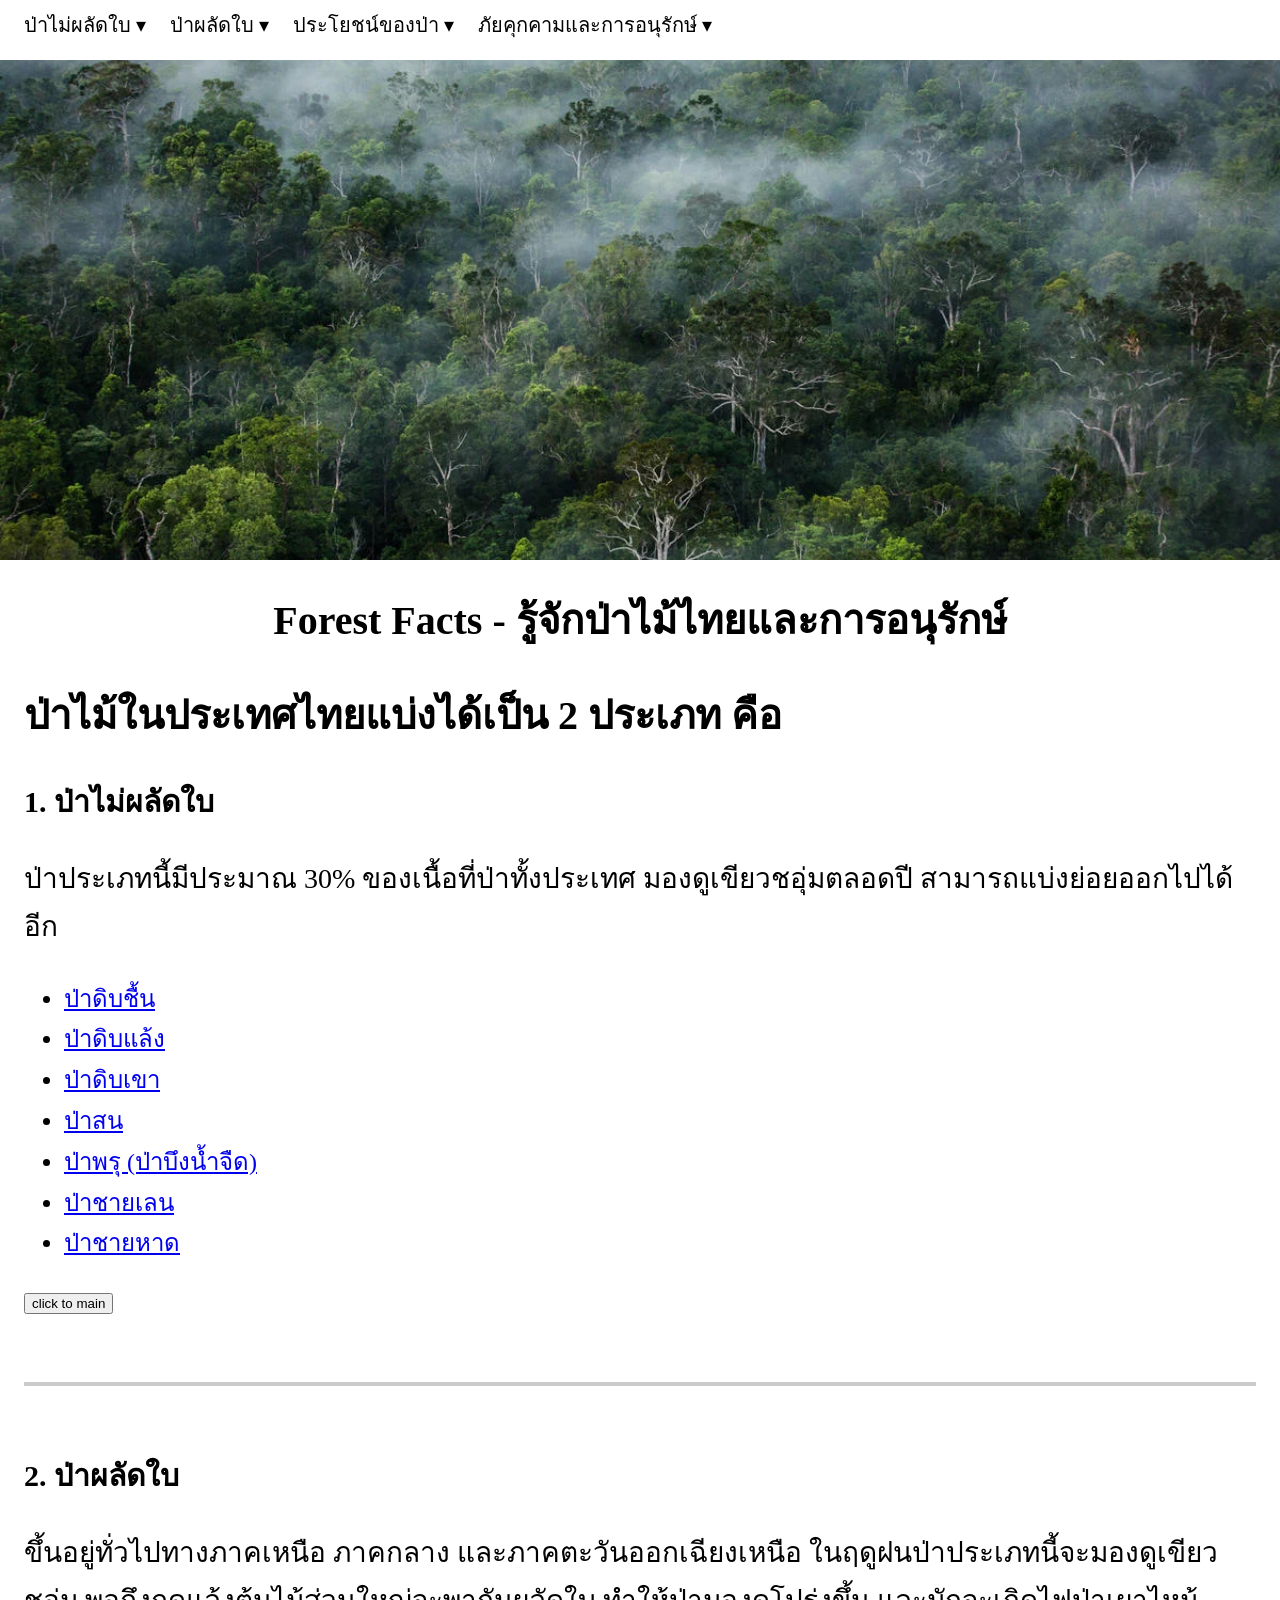
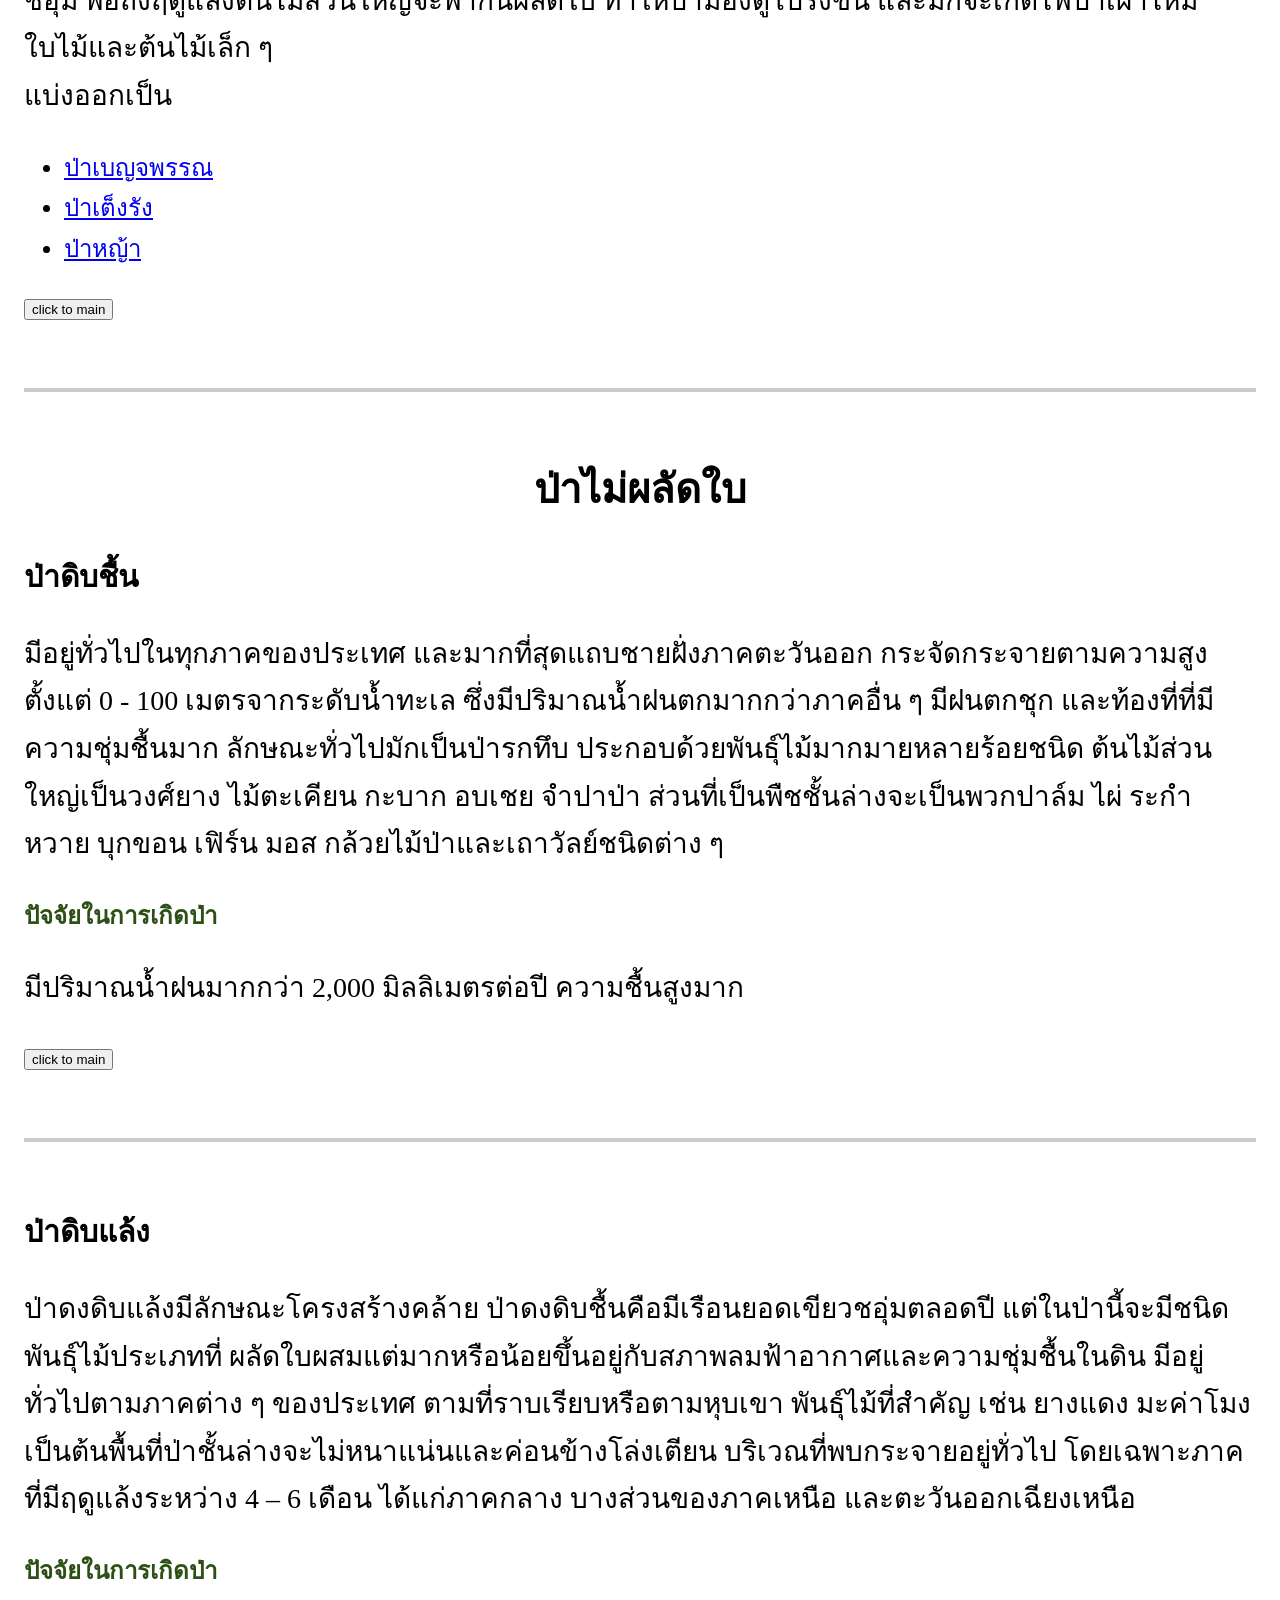
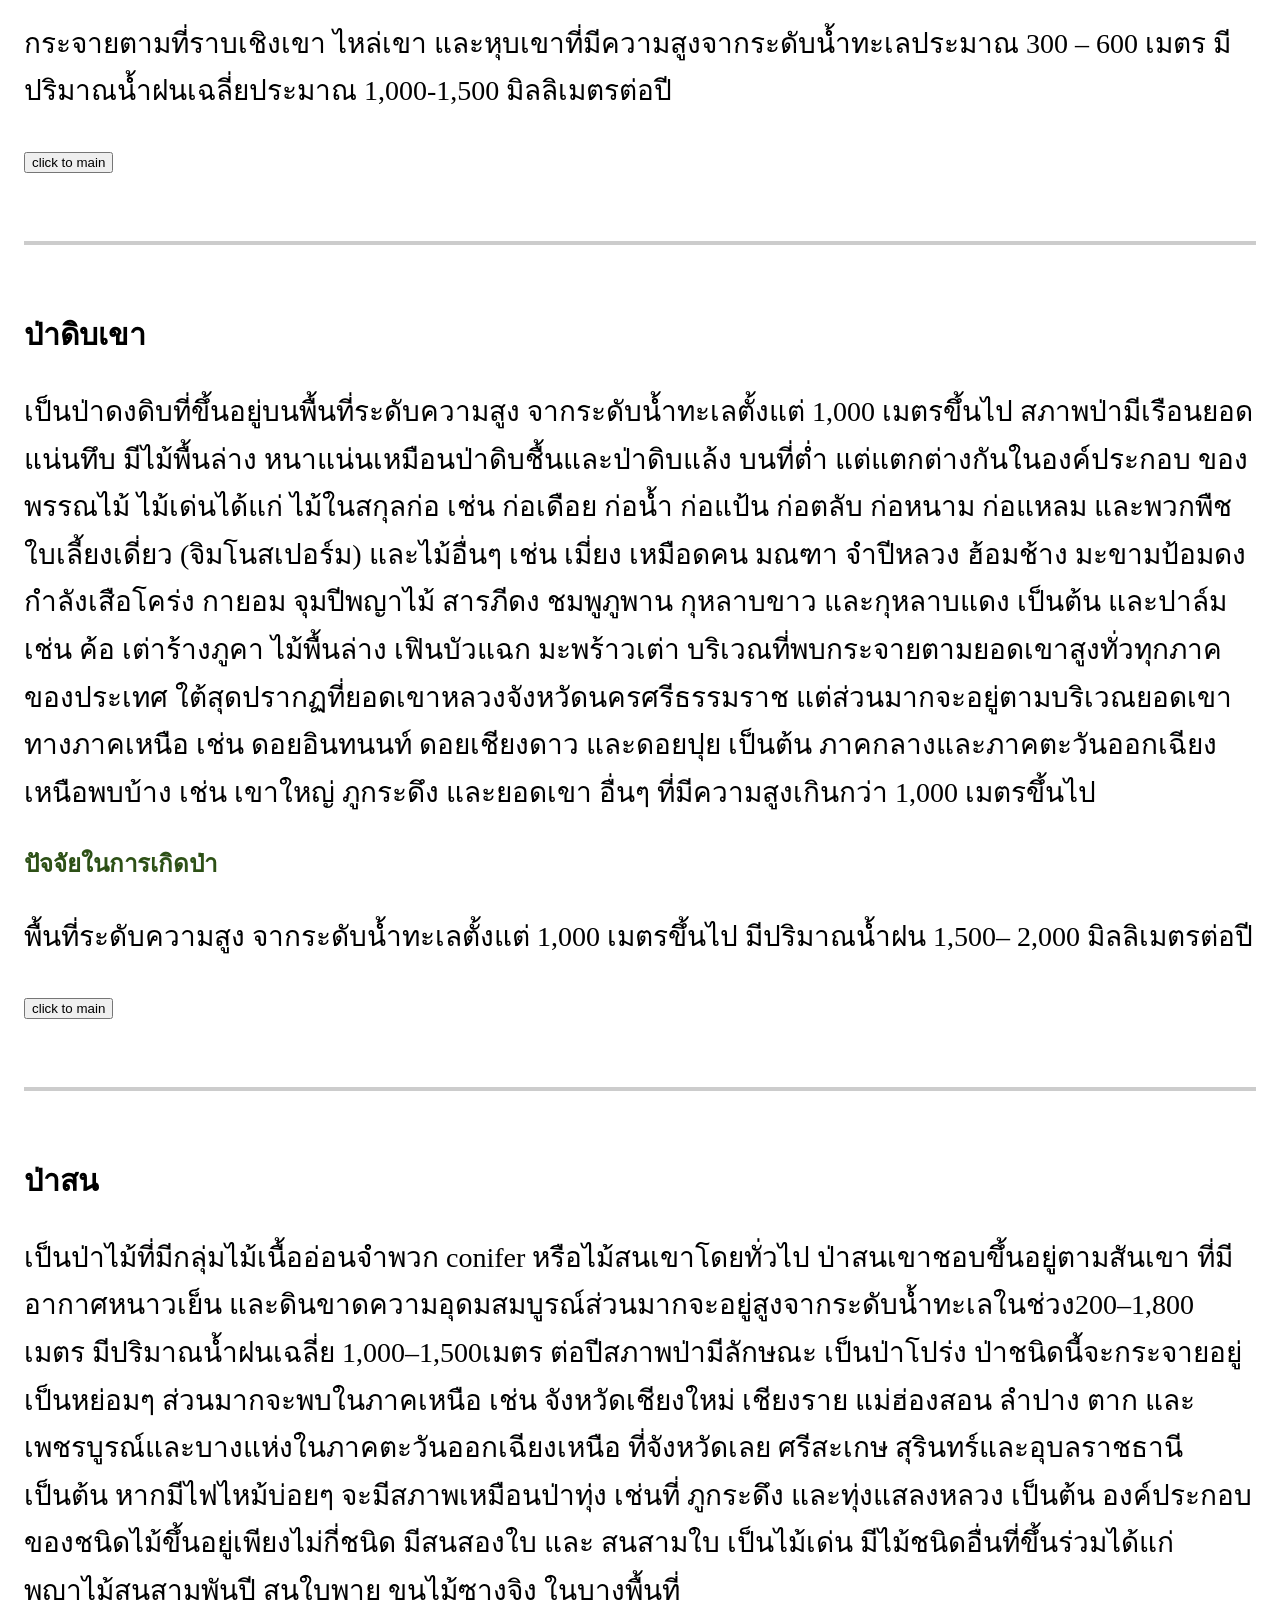
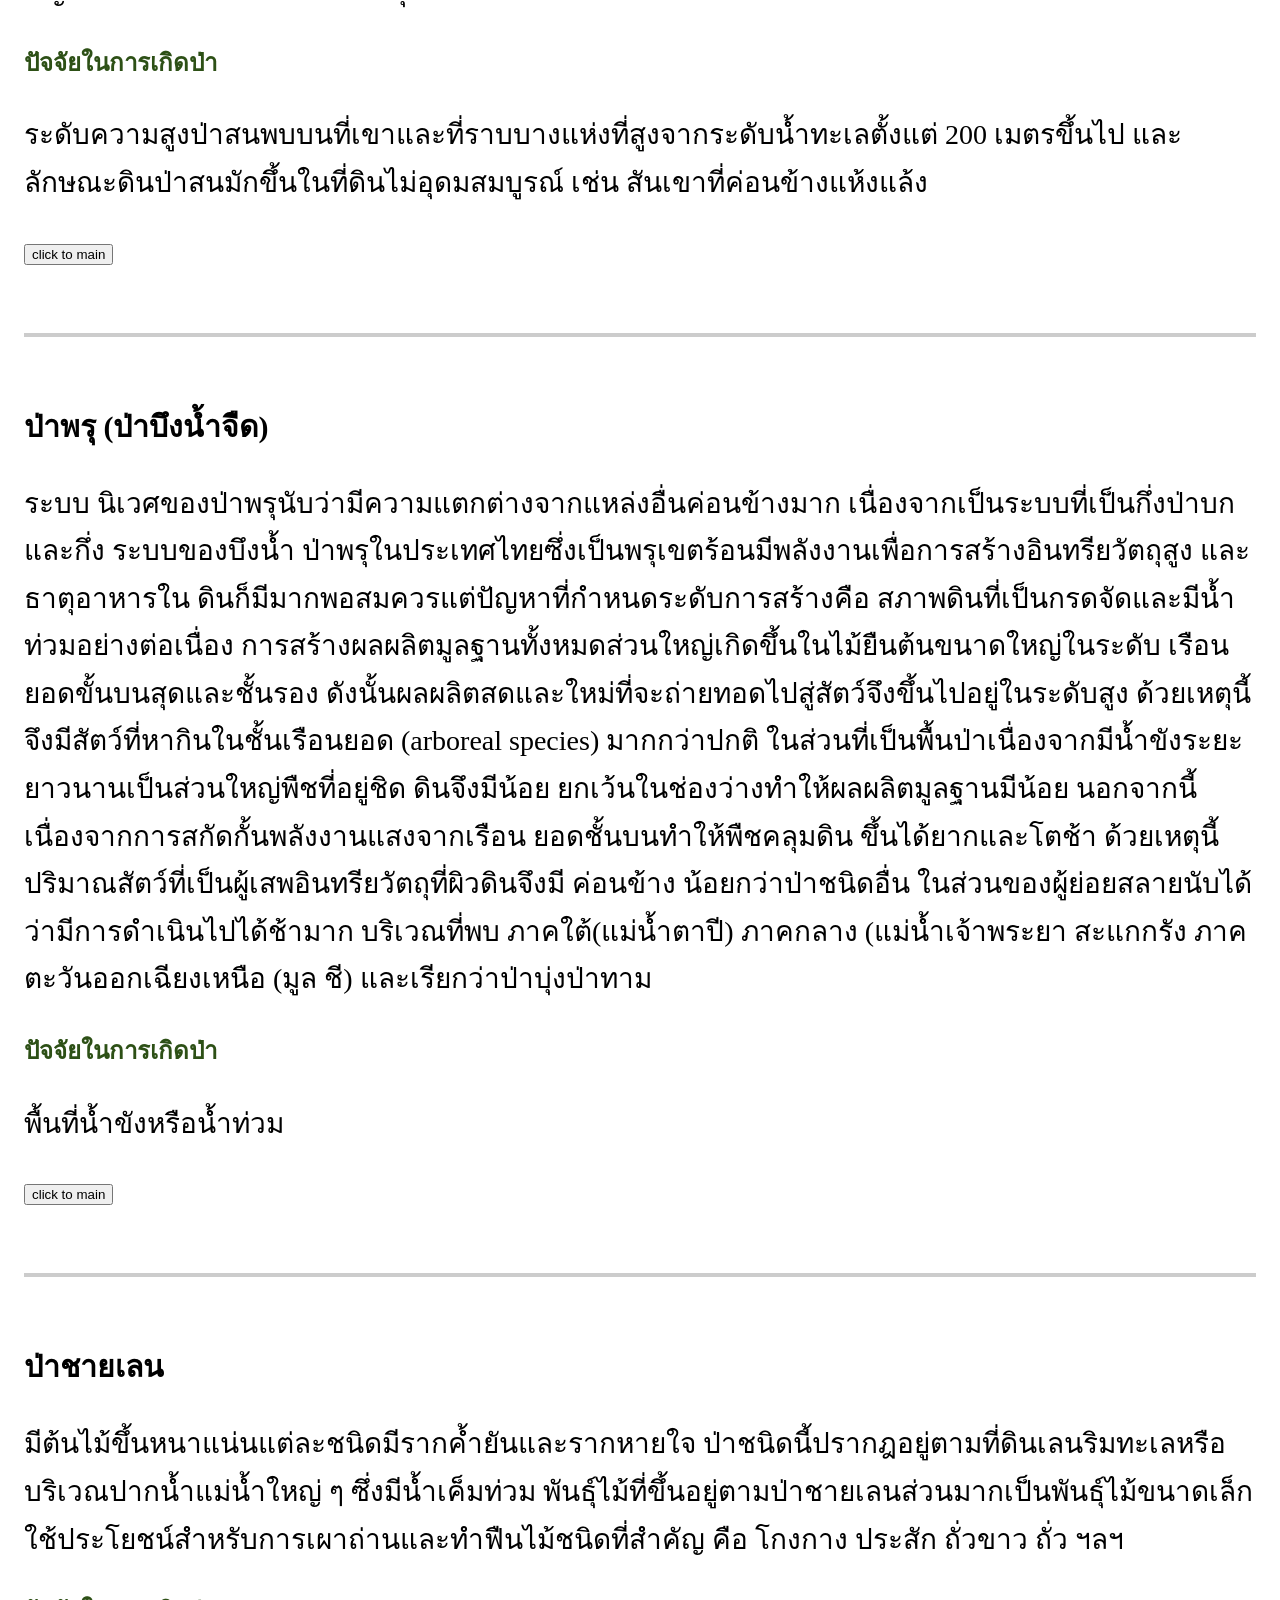
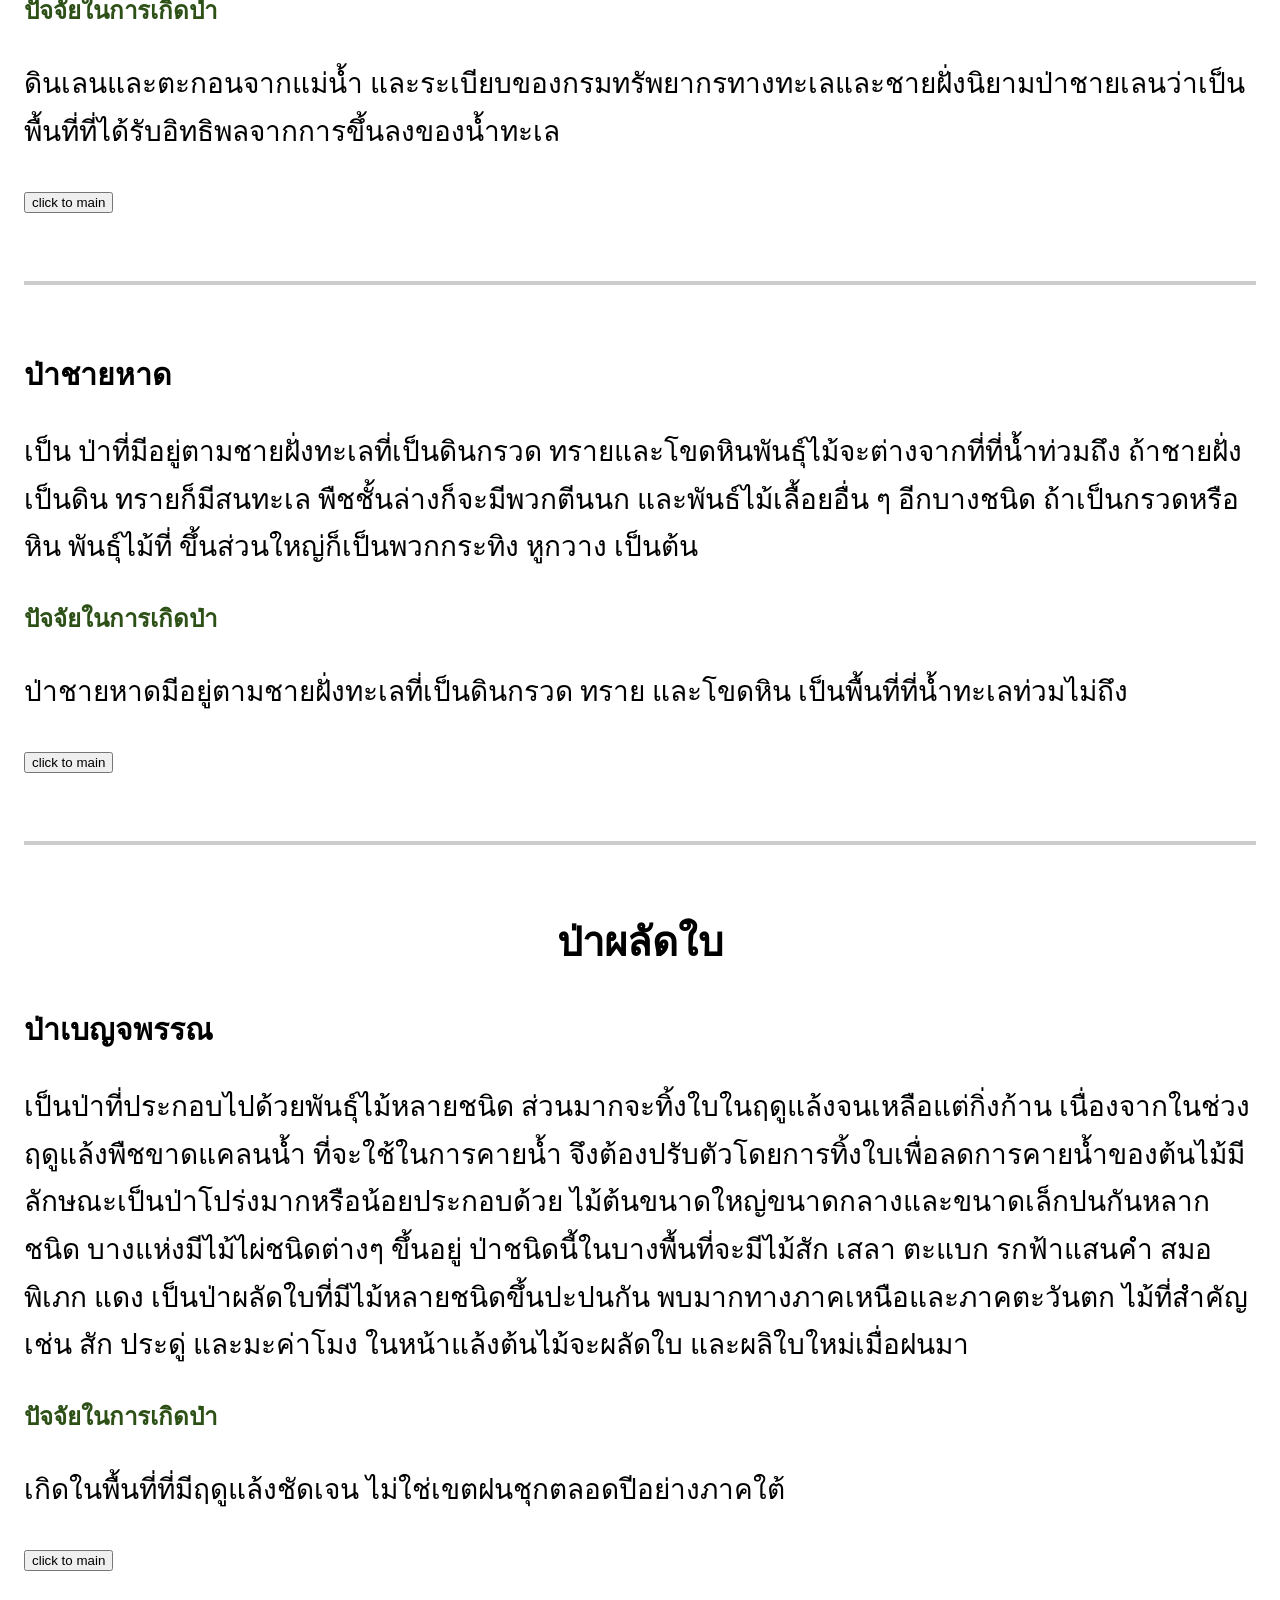
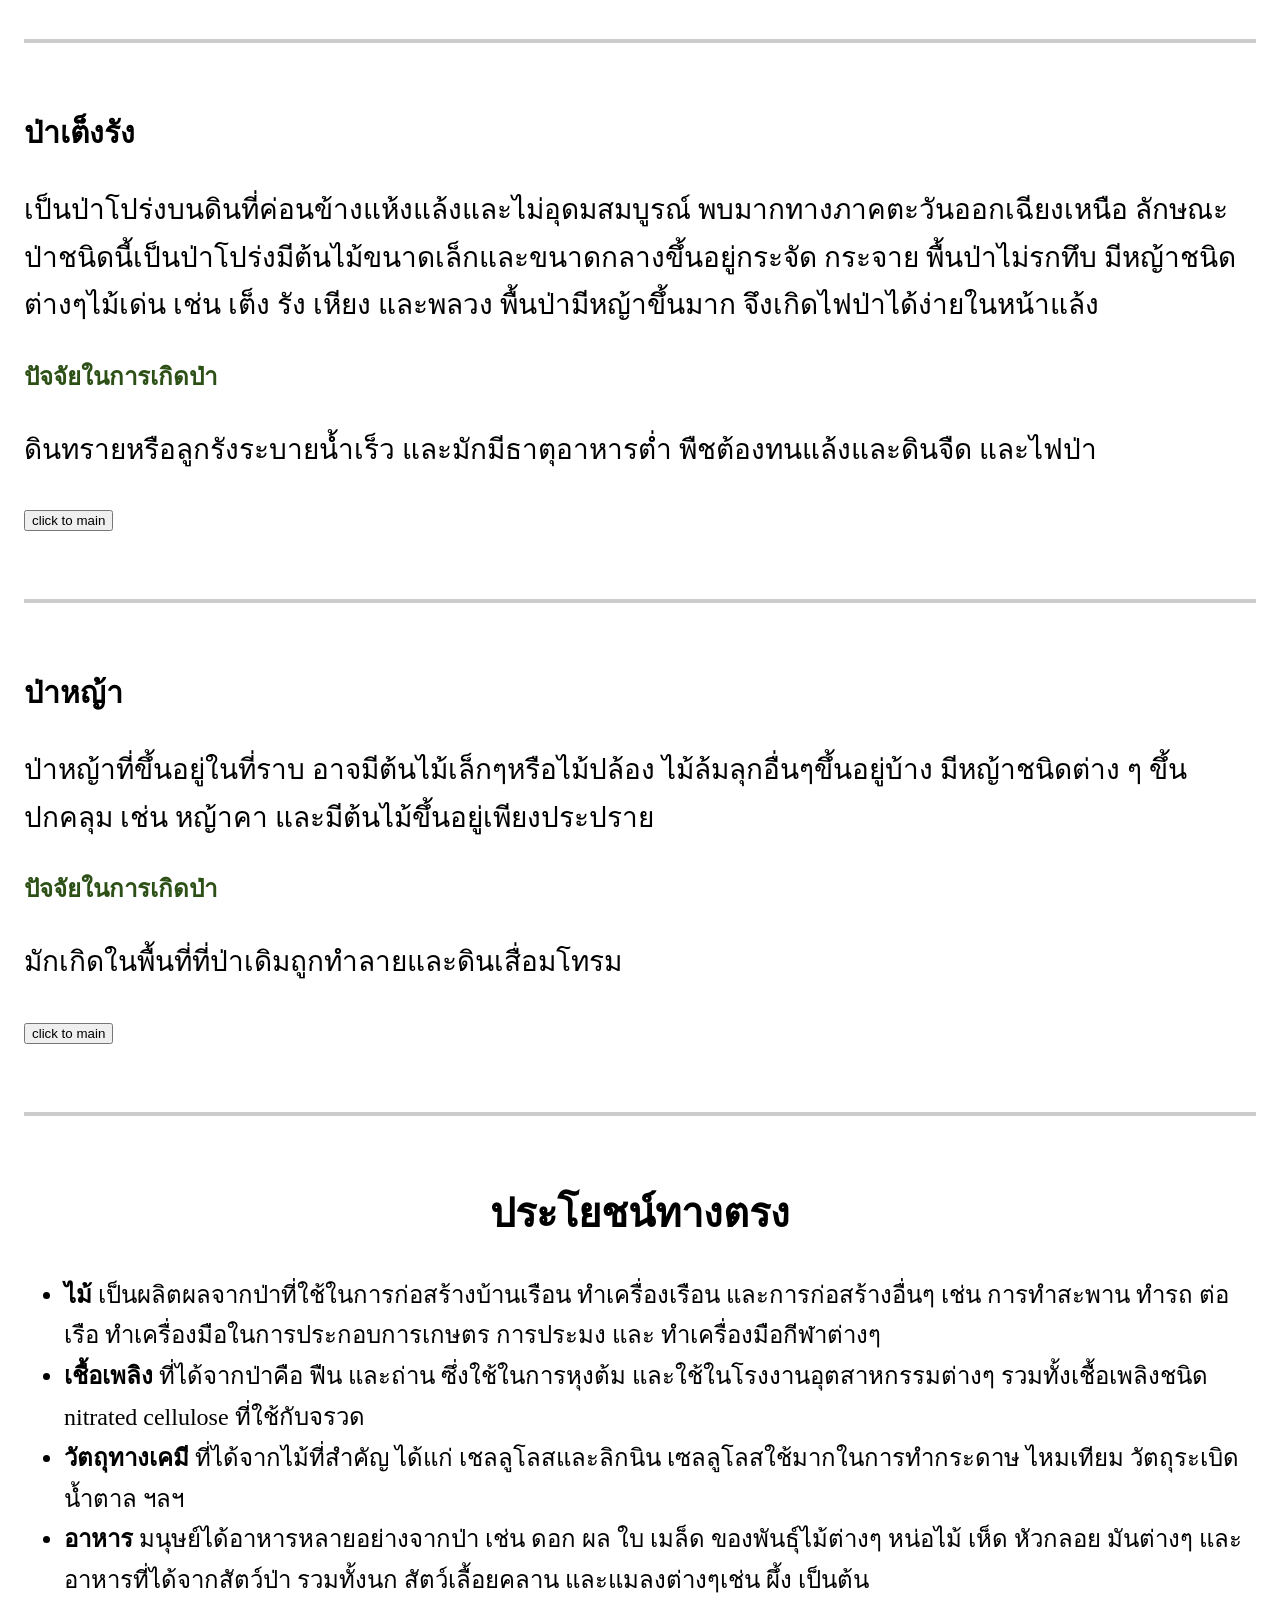
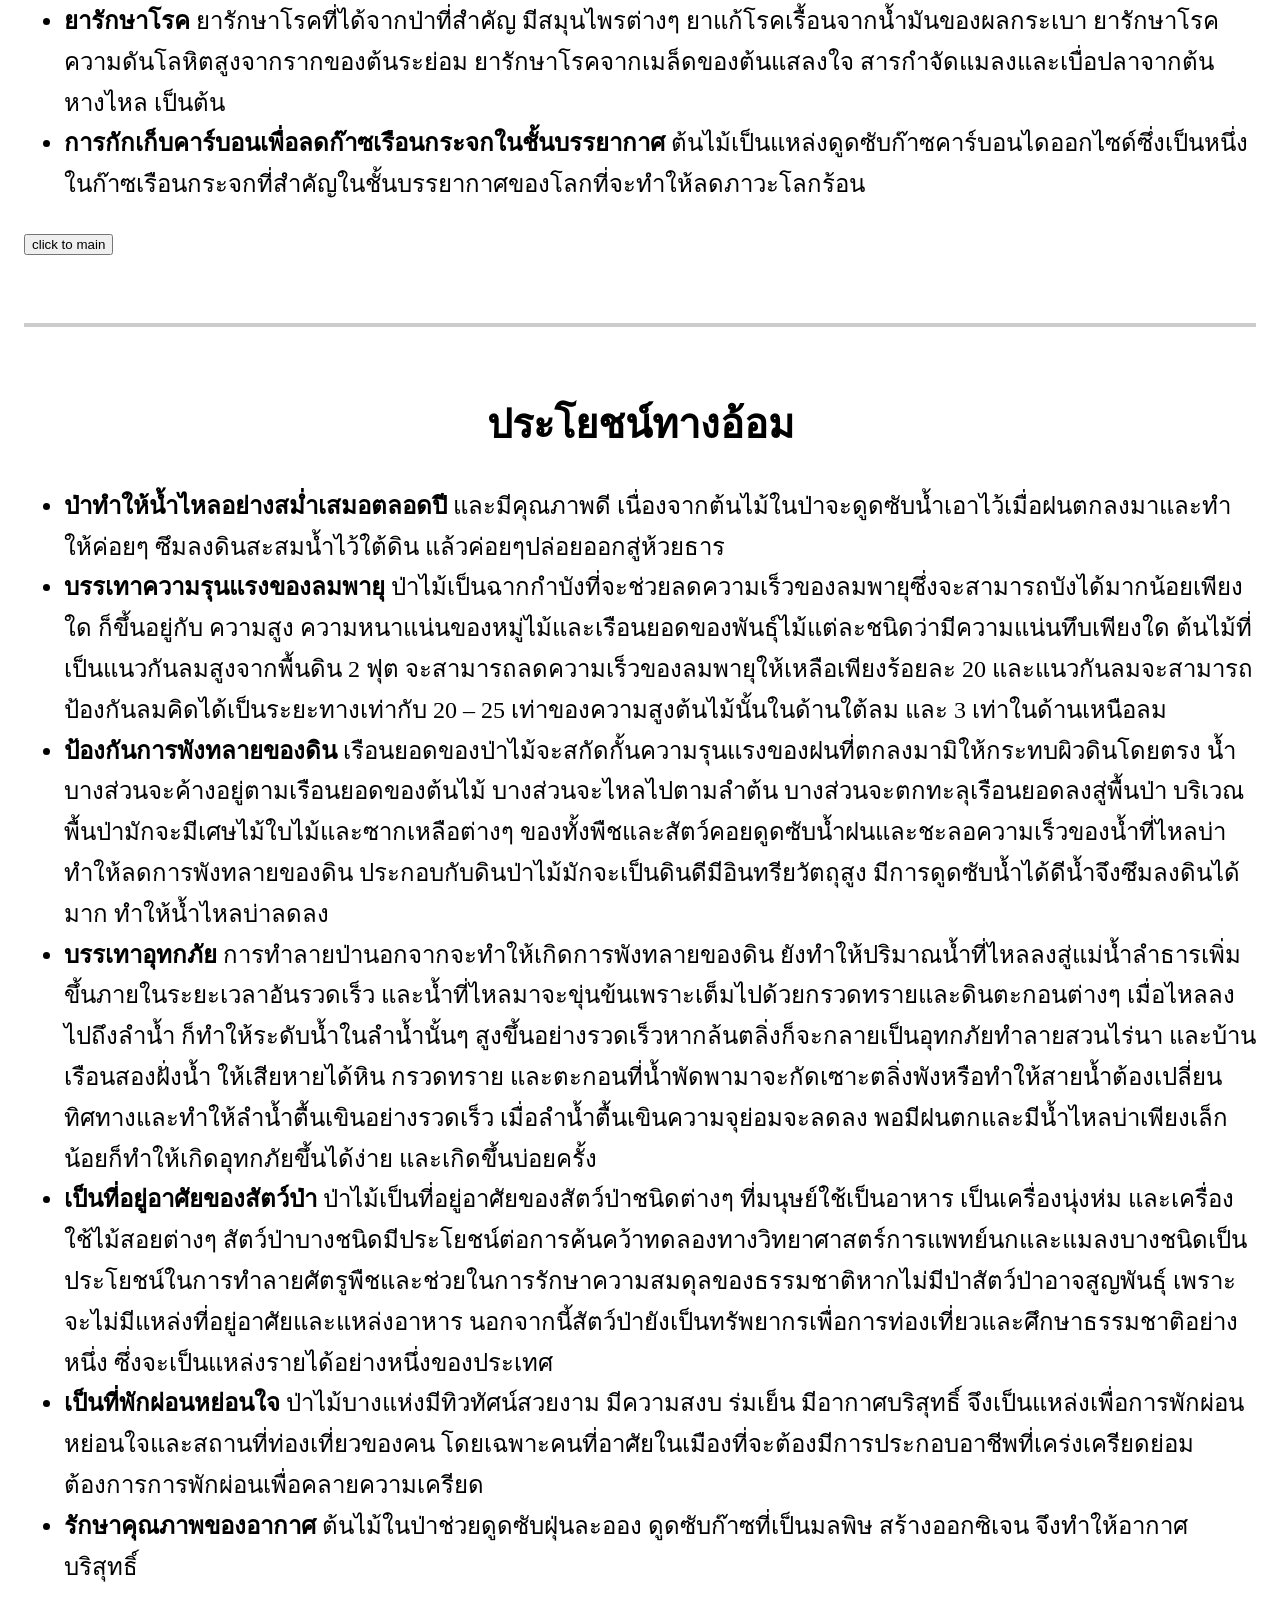
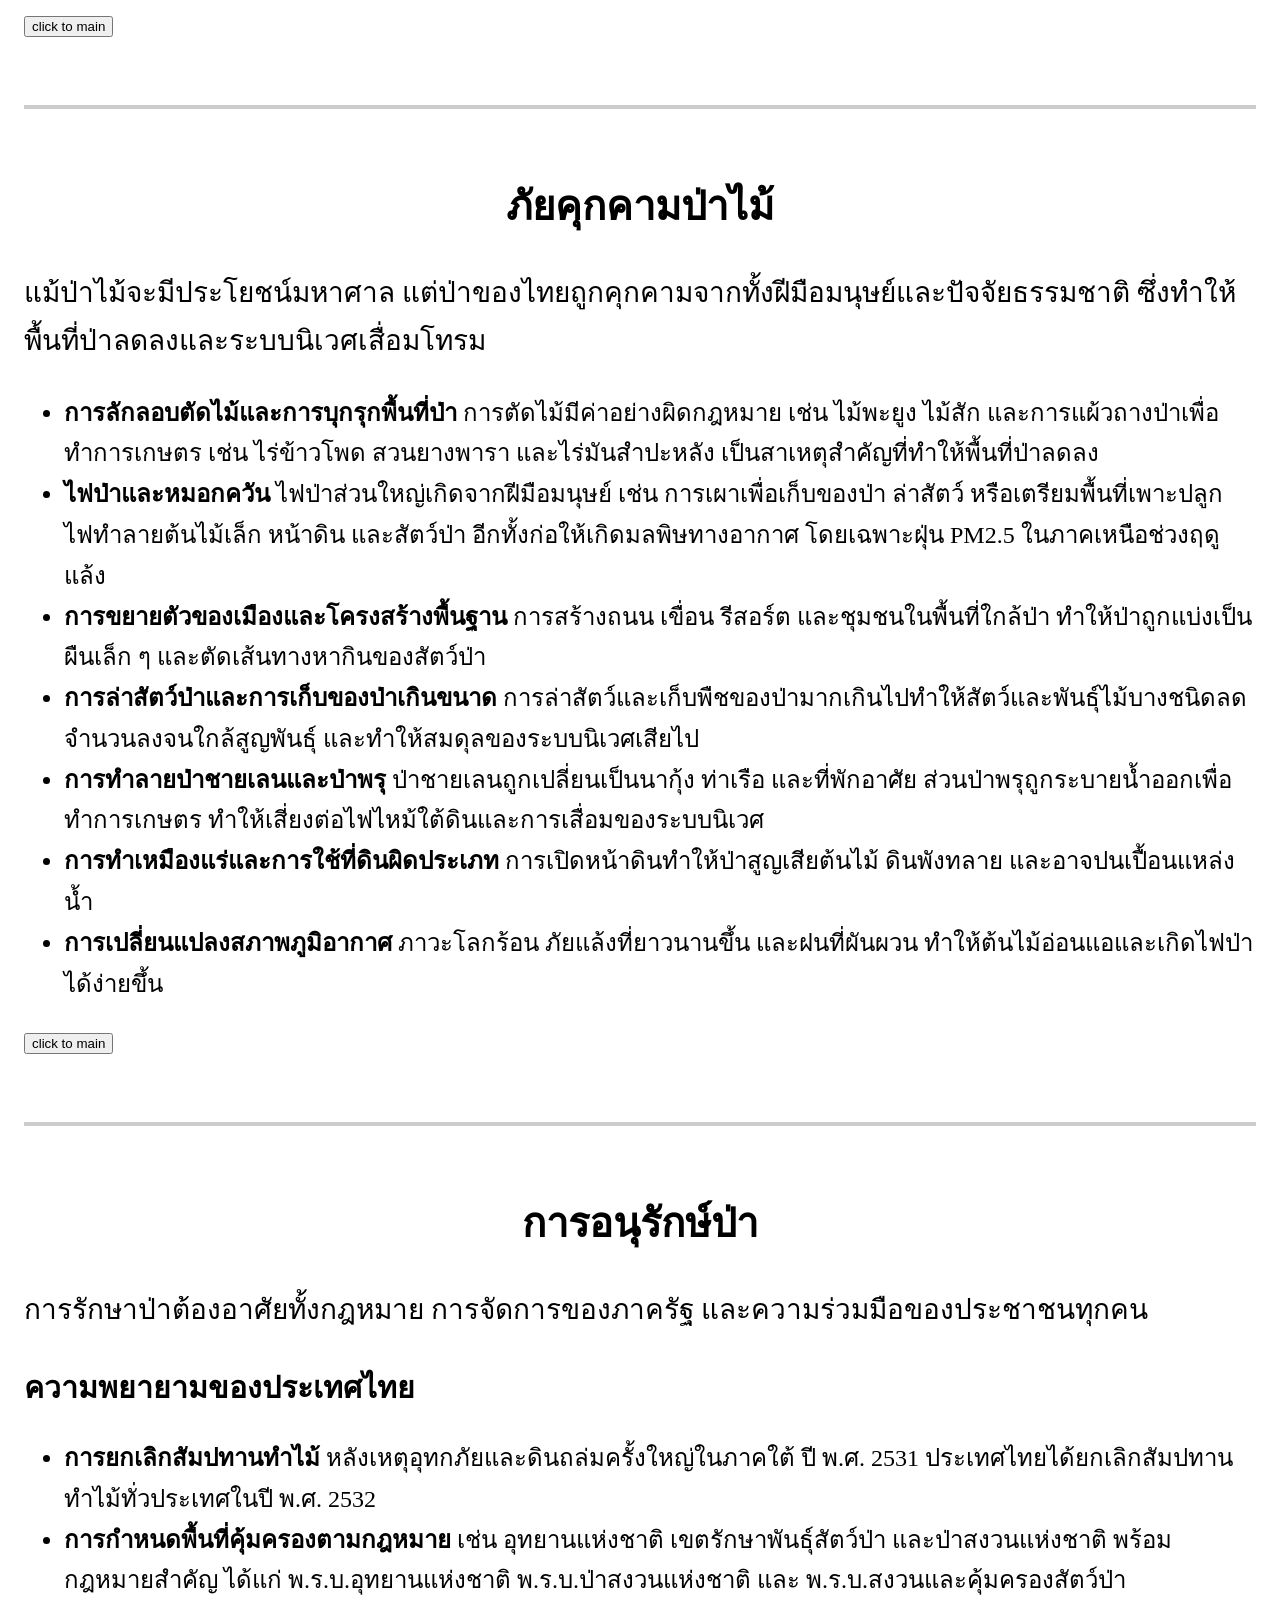
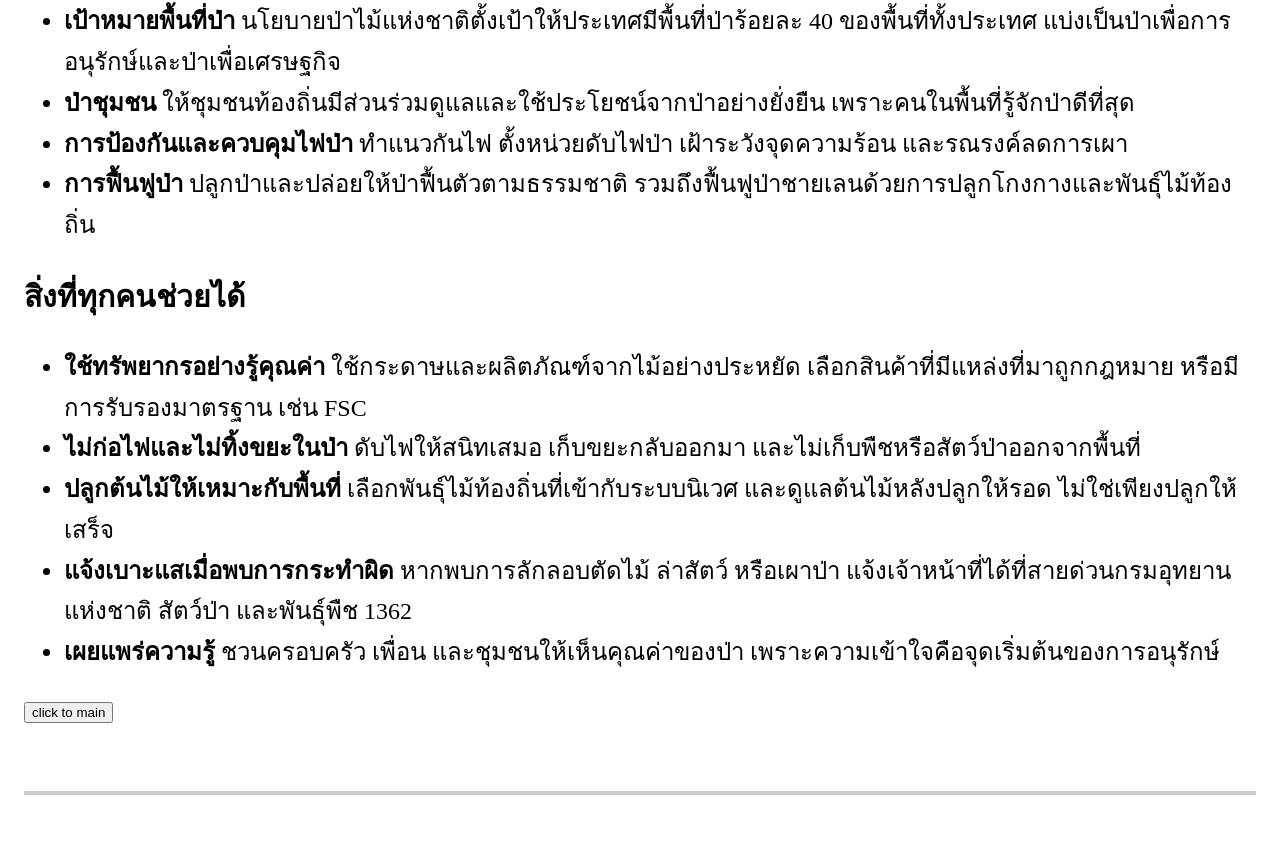
==== commit cd49c849: "Add files via upload" ====
--- a/Rush/index.html
+++ b/Rush/index.html
@@ -56,6 +56,7 @@
     .dropdown-menu li:hover { background: #eef3e8; }
     .dropdown:hover .dropdown-menu,
     .dropdown.open .dropdown-menu { display: block; }
+
   </style>
 </head>
 <body>
@@ -120,6 +121,8 @@
       <li><a href="#intertidalforest">ป่าชายเลน</a></li>
       <li><a href="#beachforest">ป่าชายหาด</a></li>
     </ul>
+<button onclick="location='index.html'">click to main</button>
+<hr>
 
     <h2>2. ป่าผลัดใบ</h2>
     <p>ขึ้นอยู่ทั่วไปทางภาคเหนือ ภาคกลาง และภาคตะวันออกเฉียงเหนือ ในฤดูฝนป่าประเภทนี้จะมองดูเขียวชอุ่ม พอถึงฤดูแล้งต้นไม้ส่วนใหญ่จะพากันผลัดใบ ทำให้ป่ามองดูโปร่งขึ้น และมักจะเกิดไฟป่าเผาไหม้ใบไม้และต้นไม้เล็ก ๆ<br>แบ่งออกเป็น</p>
@@ -128,7 +131,7 @@
       <li><a href="#dipterocarp">ป่าเต็งรัง</a></li>
       <li><a href="#grassland">ป่าหญ้า</a></li>
     </ul>
-
+<button onclick="location='index.html'">click to main</button>
     <hr>
 
     <h1 id="nondeciduous">ป่าไม่ผลัดใบ</h1>
@@ -137,49 +140,49 @@
     <p>มีอยู่ทั่วไปในทุกภาคของประเทศ และมากที่สุดแถบชายฝั่งภาคตะวันออก กระจัดกระจายตามความสูงตั้งแต่ 0 - 100 เมตรจากระดับน้ำทะเล ซึ่งมีปริมาณน้ำฝนตกมากกว่าภาคอื่น ๆ มีฝนตกชุก และท้องที่ที่มีความชุ่มชื้นมาก ลักษณะทั่วไปมักเป็นป่ารกทึบ ประกอบด้วยพันธุ์ไม้มากมายหลายร้อยชนิด ต้นไม้ส่วนใหญ่เป็นวงศ์ยาง ไม้ตะเคียน กะบาก อบเชย จำปาป่า ส่วนที่เป็นพืชชั้นล่างจะเป็นพวกปาล์ม ไผ่ ระกำ หวาย บุกขอน เฟิร์น มอส กล้วยไม้ป่าและเถาวัลย์ชนิดต่าง ๆ</p>
     <h3>ปัจจัยในการเกิดป่า</h3>
     <p>มีปริมาณน้ำฝนมากกว่า 2,000 มิลลิเมตรต่อปี ความชื้นสูงมาก</p>
-
+<button onclick="location='index.html'">click to main</button>
     <hr>
 
     <h2 id="evergreenforest">ป่าดิบแล้ง</h2>
     <p>ป่าดงดิบแล้งมีลักษณะโครงสร้างคล้าย ป่าดงดิบชื้นคือมีเรือนยอดเขียวชอุ่มตลอดปี แต่ในป่านี้จะมีชนิดพันธุ์ไม้ประเภทที่ ผลัดใบผสมแต่มากหรือน้อยขึ้นอยู่กับสภาพลมฟ้าอากาศและความชุ่มชื้นในดิน มีอยู่ทั่วไปตามภาคต่าง ๆ ของประเทศ ตามที่ราบเรียบหรือตามหุบเขา พันธุ์ไม้ที่สําคัญ เช่น ยางแดง มะค่าโมง เป็นต้นพื้นที่ป่าชั้นล่างจะไม่หนาแน่นและค่อนข้างโล่งเตียน บริเวณที่พบกระจายอยู่ทั่วไป โดยเฉพาะภาคที่มีฤดูแล้งระหว่าง 4 – 6 เดือน ได้แก่ภาคกลาง บางส่วนของภาคเหนือ และตะวันออกเฉียงเหนือ</p>
     <h3>ปัจจัยในการเกิดป่า</h3>
     <p>กระจายตามที่ราบเชิงเขา ไหล่เขา และหุบเขาที่มีความสูงจากระดับน้ำทะเลประมาณ 300 – 600 เมตร มีปริมาณน้ำฝนเฉลี่ยประมาณ 1,000-1,500 มิลลิเมตรต่อปี</p>
-
+<button onclick="location='index.html'">click to main</button>
     <hr>
 
     <h2 id="hillevergreenforest">ป่าดิบเขา</h2>
     <p>เป็นป่าดงดิบที่ขึ้นอยู่บนพื้นที่ระดับความสูง จากระดับน้ำทะเลตั้งแต่ 1,000 เมตรขึ้นไป สภาพป่ามีเรือนยอดแน่นทึบ มีไม้พื้นล่าง หนาแน่นเหมือนป่าดิบชื้นและป่าดิบแล้ง บนที่ต่ำ แต่แตกต่างกันในองค์ประกอบ ของพรรณไม้ ไม้เด่นได้แก่ ไม้ในสกุลก่อ เช่น ก่อเดือย ก่อน้ำ ก่อแป้น ก่อตลับ ก่อหนาม ก่อแหลม และพวกพืชใบเลี้ยงเดี่ยว (จิมโนสเปอร์ม) และไม้อื่นๆ เช่น เมี่ยง เหมือดคน มณฑา จำปีหลวง ฮ้อมช้าง มะขามป้อมดง กำลังเสือโคร่ง กายอม จุมปีพญาไม้ สารภีดง ชมพูภูพาน กุหลาบขาว และกุหลาบแดง เป็นต้น และปาล์ม เช่น ค้อ เต่าร้างภูคา ไม้พื้นล่าง เฟินบัวแฉก มะพร้าวเต่า บริเวณที่พบกระจายตามยอดเขาสูงทั่วทุกภาคของประเทศ ใต้สุดปรากฏที่ยอดเขาหลวงจังหวัดนครศรีธรรมราช แต่ส่วนมากจะอยู่ตามบริเวณยอดเขาทางภาคเหนือ เช่น ดอยอินทนนท์ ดอยเชียงดาว และดอยปุย เป็นต้น ภาคกลางและภาคตะวันออกเฉียงเหนือพบบ้าง เช่น เขาใหญ่ ภูกระดึง และยอดเขา อื่นๆ ที่มีความสูงเกินกว่า 1,000 เมตรขึ้นไป</p>
     <h3>ปัจจัยในการเกิดป่า</h3>
     <p>พื้นที่ระดับความสูง จากระดับน้ำทะเลตั้งแต่ 1,000 เมตรขึ้นไป มีปริมาณน้ำฝน 1,500– 2,000 มิลลิเมตรต่อปี</p>
-
+<button onclick="location='index.html'">click to main</button>
     <hr>
 
     <h2 id="coniferousforest">ป่าสน</h2>
     <p>เป็นป่าไม้ที่มีกลุ่มไม้เนื้ออ่อนจำพวก conifer หรือไม้สนเขาโดยทั่วไป ป่าสนเขาชอบขึ้นอยู่ตามสันเขา ที่มีอากาศหนาวเย็น และดินขาดความอุดมสมบูรณ์ส่วนมากจะอยู่สูงจากระดับน้ำทะเลในช่วง200–1,800 เมตร มีปริมาณน้ำฝนเฉลี่ย 1,000–1,500เมตร ต่อปีสภาพป่ามีลักษณะ เป็นป่าโปร่ง ป่าชนิดนี้จะกระจายอยู่เป็นหย่อมๆ ส่วนมากจะพบในภาคเหนือ เช่น จังหวัดเชียงใหม่ เชียงราย แม่ฮ่องสอน ลำปาง ตาก และเพชรบูรณ์และบางแห่งในภาคตะวันออกเฉียงเหนือ ที่จังหวัดเลย ศรีสะเกษ สุรินทร์และอุบลราชธานีเป็นต้น หากมีไฟไหม้บ่อยๆ จะมีสภาพเหมือนป่าทุ่ง เช่นที่ ภูกระดึง และทุ่งแสลงหลวง เป็นต้น องค์ประกอบของชนิดไม้ขึ้นอยู่เพียงไม่กี่ชนิด มีสนสองใบ และ สนสามใบ เป็นไม้เด่น มีไม้ชนิดอื่นที่ขึ้นร่วมได้แก่ พญาไม้สนสามพันปี สนใบพาย ขุนไม้ซางจิง ในบางพื้นที่</p>
     <h3>ปัจจัยในการเกิดป่า</h3>
     <p>ระดับความสูงป่าสนพบบนที่เขาและที่ราบบางแห่งที่สูงจากระดับน้ำทะเลตั้งแต่ 200 เมตรขึ้นไป และลักษณะดินป่าสนมักขึ้นในที่ดินไม่อุดมสมบูรณ์ เช่น สันเขาที่ค่อนข้างแห้งแล้ง</p>
-
+<button onclick="location='index.html'">click to main</button>
     <hr>
 
     <h2 id="freshwater_swampforest">ป่าพรุ (ป่าบึงน้ำจืด)</h2>
     <p>ระบบ นิเวศของป่าพรุนับว่ามีความแตกต่างจากแหล่งอื่นค่อนข้างมาก เนื่องจากเป็นระบบที่เป็นกึ่งป่าบกและกึ่ง ระบบของบึงน้ำ ป่าพรุในประเทศไทยซึ่งเป็นพรุเขตร้อนมีพลังงานเพื่อการสร้างอินทรียวัตถุสูง และธาตุอาหารใน ดินก็มีมากพอสมควรแต่ปัญหาที่กำหนดระดับการสร้างคือ สภาพดินที่เป็นกรดจัดและมีน้ำท่วมอย่างต่อเนื่อง การสร้างผลผลิตมูลฐานทั้งหมดส่วนใหญ่เกิดขึ้นในไม้ยืนต้นขนาดใหญ่ในระดับ เรือนยอดขั้นบนสุดและชั้นรอง ดังนั้นผลผลิตสดและใหม่ที่จะถ่ายทอดไปสู่สัตว์จึงขึ้นไปอยู่ในระดับสูง ด้วยเหตุนี้จึงมีสัตว์ที่หากินในชั้นเรือนยอด (arboreal species) มากกว่าปกติ ในส่วนที่เป็นพื้นป่าเนื่องจากมีน้ำขังระยะยาวนานเป็นส่วนใหญ่พืชที่อยู่ชิด ดินจึงมีน้อย ยกเว้นในช่องว่างทำให้ผลผลิตมูลฐานมีน้อย นอกจากนี้เนื่องจากการสกัดกั้นพลังงานแสงจากเรือน ยอดชั้นบนทำให้พืชคลุมดิน ขึ้นได้ยากและโตช้า ด้วยเหตุนี้ปริมาณสัตว์ที่เป็นผู้เสพอินทรียวัตถุที่ผิวดินจึงมี ค่อนข้าง น้อยกว่าป่าชนิดอื่น ในส่วนของผู้ย่อยสลายนับได้ว่ามีการดำเนินไปได้ช้ามาก บริเวณที่พบ ภาคใต้(แม่น้ำตาปี) ภาคกลาง (แม่น้ำเจ้าพระยา สะแกกรัง ภาคตะวันออกเฉียงเหนือ (มูล ชี) และเรียกว่าป่าบุ่งป่าทาม</p>
     <h3>ปัจจัยในการเกิดป่า</h3>
     <p>พื้นที่น้ำขังหรือน้ำท่วม</p>
-
+<button onclick="location='index.html'">click to main</button>
     <hr>
 
     <h2 id="intertidalforest">ป่าชายเลน</h2>
     <p>มีต้นไม้ขึ้นหนาแน่นแต่ละชนิดมีรากค้ำยันและรากหายใจ ป่าชนิดนี้ปรากฎอยู่ตามที่ดินเลนริมทะเลหรือบริเวณปากน้ำแม่น้ำใหญ่ ๆ ซึ่งมีน้ำเค็มท่วม พันธุ์ไม้ที่ขึ้นอยู่ตามป่าชายเลนส่วนมากเป็นพันธุ์ไม้ขนาดเล็กใช้ประโยชน์สำหรับการเผาถ่านและทำฟืนไม้ชนิดที่สำคัญ คือ โกงกาง ประสัก ถั่วขาว ถั่ว ฯลฯ</p>
     <h3>ปัจจัยในการเกิดป่า</h3>
     <p>ดินเลนและตะกอนจากแม่น้ำ และระเบียบของกรมทรัพยากรทางทะเลและชายฝั่งนิยามป่าชายเลนว่าเป็น พื้นที่ที่ได้รับอิทธิพลจากการขึ้นลงของน้ำทะเล</p>
-
+<button onclick="location='index.html'">click to main</button>
     <hr>
 
     <h2 id="beachforest">ป่าชายหาด</h2>
     <p>เป็น ป่าที่มีอยู่ตามชายฝั่งทะเลที่เป็นดินกรวด ทรายและโขดหินพันธุ์ไม้จะต่างจากที่ที่น้ำท่วมถึง ถ้าชายฝั่งเป็นดิน ทรายก็มีสนทะเล พืชชั้นล่างก็จะมีพวกตีนนก และพันธ์ไม้เลื้อยอื่น ๆ อีกบางชนิด ถ้าเป็นกรวดหรือหิน พันธุ์ไม้ที่ ขึ้นส่วนใหญ่ก็เป็นพวกกระทิง หูกวาง เป็นต้น</p>
     <h3>ปัจจัยในการเกิดป่า</h3>
     <p>ป่าชายหาดมีอยู่ตามชายฝั่งทะเลที่เป็นดินกรวด ทราย และโขดหิน เป็นพื้นที่ที่น้ำทะเลท่วมไม่ถึง</p>
-
+<button onclick="location='index.html'">click to main</button>
     <hr>
 
     <h1 id="deciduous">ป่าผลัดใบ</h1>
@@ -188,21 +191,21 @@
     <p>เป็นป่าที่ประกอบไปด้วยพันธุ์ไม้หลายชนิด ส่วนมากจะทิ้งใบในฤดูแล้งจนเหลือแต่กิ่งก้าน เนื่องจากในช่วงฤดูแล้งพืชขาดแคลนน้ำ ที่จะใช้ในการคายน้ำ จึงต้องปรับตัวโดยการทิ้งใบเพื่อลดการคายน้ำของต้นไม้มีลักษณะเป็นป่าโปร่งมากหรือน้อยประกอบด้วย ไม้ต้นขนาดใหญ่ขนาดกลางและขนาดเล็กปนกันหลากชนิด บางแห่งมีไม้ไผ่ชนิดต่างๆ ขึ้นอยู่ ป่าชนิดนี้ในบางพื้นที่จะมีไม้สัก เสลา ตะแบก รกฟ้าแสนคำ สมอพิเภก แดง เป็นป่าผลัดใบที่มีไม้หลายชนิดขึ้นปะปนกัน พบมากทางภาคเหนือและภาคตะวันตก ไม้ที่สำคัญ เช่น สัก ประดู่ และมะค่าโมง ในหน้าแล้งต้นไม้จะผลัดใบ และผลิใบใหม่เมื่อฝนมา</p>
     <h3>ปัจจัยในการเกิดป่า</h3>
     <p>เกิดในพื้นที่ที่มีฤดูแล้งชัดเจน ไม่ใช่เขตฝนชุกตลอดปีอย่างภาคใต้</p>
-
+<button onclick="location='index.html'">click to main</button>
     <hr>
 
     <h2 id="dipterocarp">ป่าเต็งรัง</h2>
     <p>เป็นป่าโปร่งบนดินที่ค่อนข้างแห้งแล้งและไม่อุดมสมบูรณ์ พบมากทางภาคตะวันออกเฉียงเหนือ ลักษณะป่าชนิดนี้เป็นป่าโปร่งมีต้นไม้ขนาดเล็กและขนาดกลางขึ้นอยู่กระจัด กระจาย พื้นป่าไม่รกทึบ มีหญ้าชนิดต่างๆไม้เด่น เช่น เต็ง รัง เหียง และพลวง พื้นป่ามีหญ้าขึ้นมาก จึงเกิดไฟป่าได้ง่ายในหน้าแล้ง</p>
     <h3>ปัจจัยในการเกิดป่า</h3>
     <p>ดินทรายหรือลูกรังระบายน้ำเร็ว และมักมีธาตุอาหารต่ำ พืชต้องทนแล้งและดินจืด และไฟป่า</p>
-
+<button onclick="location='index.html'">click to main</button>
     <hr>
 
     <h2 id="grassland">ป่าหญ้า</h2>
     <p>ป่าหญ้าที่ขึ้นอยู่ในที่ราบ อาจมีต้นไม้เล็กๆหรือไม้ปล้อง ไม้ล้มลุกอื่นๆขึ้นอยู่บ้าง มีหญ้าชนิดต่าง ๆ ขึ้นปกคลุม เช่น หญ้าคา และมีต้นไม้ขึ้นอยู่เพียงประปราย</p>
     <h3>ปัจจัยในการเกิดป่า</h3>
     <p>มักเกิดในพื้นที่ที่ป่าเดิมถูกทำลายและดินเสื่อมโทรม</p>
-
+<button onclick="location='index.html'">click to main</button>
     <hr>
 
     <h1 id="tree1">ประโยชน์ทางตรง</h1>
@@ -214,7 +217,7 @@
       <li><strong>ยารักษาโรค</strong> ยารักษาโรคที่ได้จากป่าที่สำคัญ มีสมุนไพรต่างๆ ยาแก้โรคเรื้อนจากน้ำมันของผลกระเบา ยารักษาโรคความดันโลหิตสูงจากรากของต้นระย่อม ยารักษาโรคจากเมล็ดของต้นแสลงใจ สารกำจัดแมลงและเบื่อปลาจากต้นหางไหล เป็นต้น</li>
       <li><strong>การกักเก็บคาร์บอนเพื่อลดก๊าซเรือนกระจกในชั้นบรรยากาศ</strong> ต้นไม้เป็นแหล่งดูดซับก๊าซคาร์บอนไดออกไซด์ซึ่งเป็นหนึ่งในก๊าซเรือนกระจกที่สำคัญในชั้นบรรยากาศของโลกที่จะทำให้ลดภาวะโลกร้อน</li>
     </ul>
-
+<button onclick="location='index.html'">click to main</button>
     <hr>
 
     <h1 id="tree2">ประโยชน์ทางอ้อม</h1>
@@ -227,7 +230,7 @@
       <li><strong>เป็นที่พักผ่อนหย่อนใจ</strong> ป่าไม้บางแห่งมีทิวทัศน์สวยงาม มีความสงบ ร่มเย็น มีอากาศบริสุทธิ์ จึงเป็นแหล่งเพื่อการพักผ่อนหย่อนใจและสถานที่ท่องเที่ยวของคน โดยเฉพาะคนที่อาศัยในเมืองที่จะต้องมีการประกอบอาชีพที่เคร่งเครียดย่อมต้องการการพักผ่อนเพื่อคลายความเครียด</li>
       <li><strong>รักษาคุณภาพของอากาศ</strong> ต้นไม้ในป่าช่วยดูดซับฝุ่นละออง ดูดซับก๊าซที่เป็นมลพิษ สร้างออกซิเจน จึงทำให้อากาศบริสุทธิ์</li>
     </ul>
-
+<button onclick="location='index.html'">click to main</button>
     <hr>
 
     <h1 id="threats">ภัยคุกคามป่าไม้</h1>
@@ -241,7 +244,7 @@
       <li><strong>การทำเหมืองแร่และการใช้ที่ดินผิดประเภท</strong> การเปิดหน้าดินทำให้ป่าสูญเสียต้นไม้ ดินพังทลาย และอาจปนเปื้อนแหล่งน้ำ</li>
       <li><strong>การเปลี่ยนแปลงสภาพภูมิอากาศ</strong> ภาวะโลกร้อน ภัยแล้งที่ยาวนานขึ้น และฝนที่ผันผวน ทำให้ต้นไม้อ่อนแอและเกิดไฟป่าได้ง่ายขึ้น</li>
     </ul>
-
+<button onclick="location='index.html'">click to main</button>
     <hr>
 
     <h1 id="conservation">การอนุรักษ์ป่า</h1>
@@ -265,7 +268,7 @@
       <li><strong>แจ้งเบาะแสเมื่อพบการกระทำผิด</strong> หากพบการลักลอบตัดไม้ ล่าสัตว์ หรือเผาป่า แจ้งเจ้าหน้าที่ได้ที่สายด่วนกรมอุทยานแห่งชาติ สัตว์ป่า และพันธุ์พืช 1362</li>
       <li><strong>เผยแพร่ความรู้</strong> ชวนครอบครัว เพื่อน และชุมชนให้เห็นคุณค่าของป่า เพราะความเข้าใจคือจุดเริ่มต้นของการอนุรักษ์</li>
     </ul>
-
+  <button onclick="location='index.html'">click to main</button>
     <hr>
   </main>
 
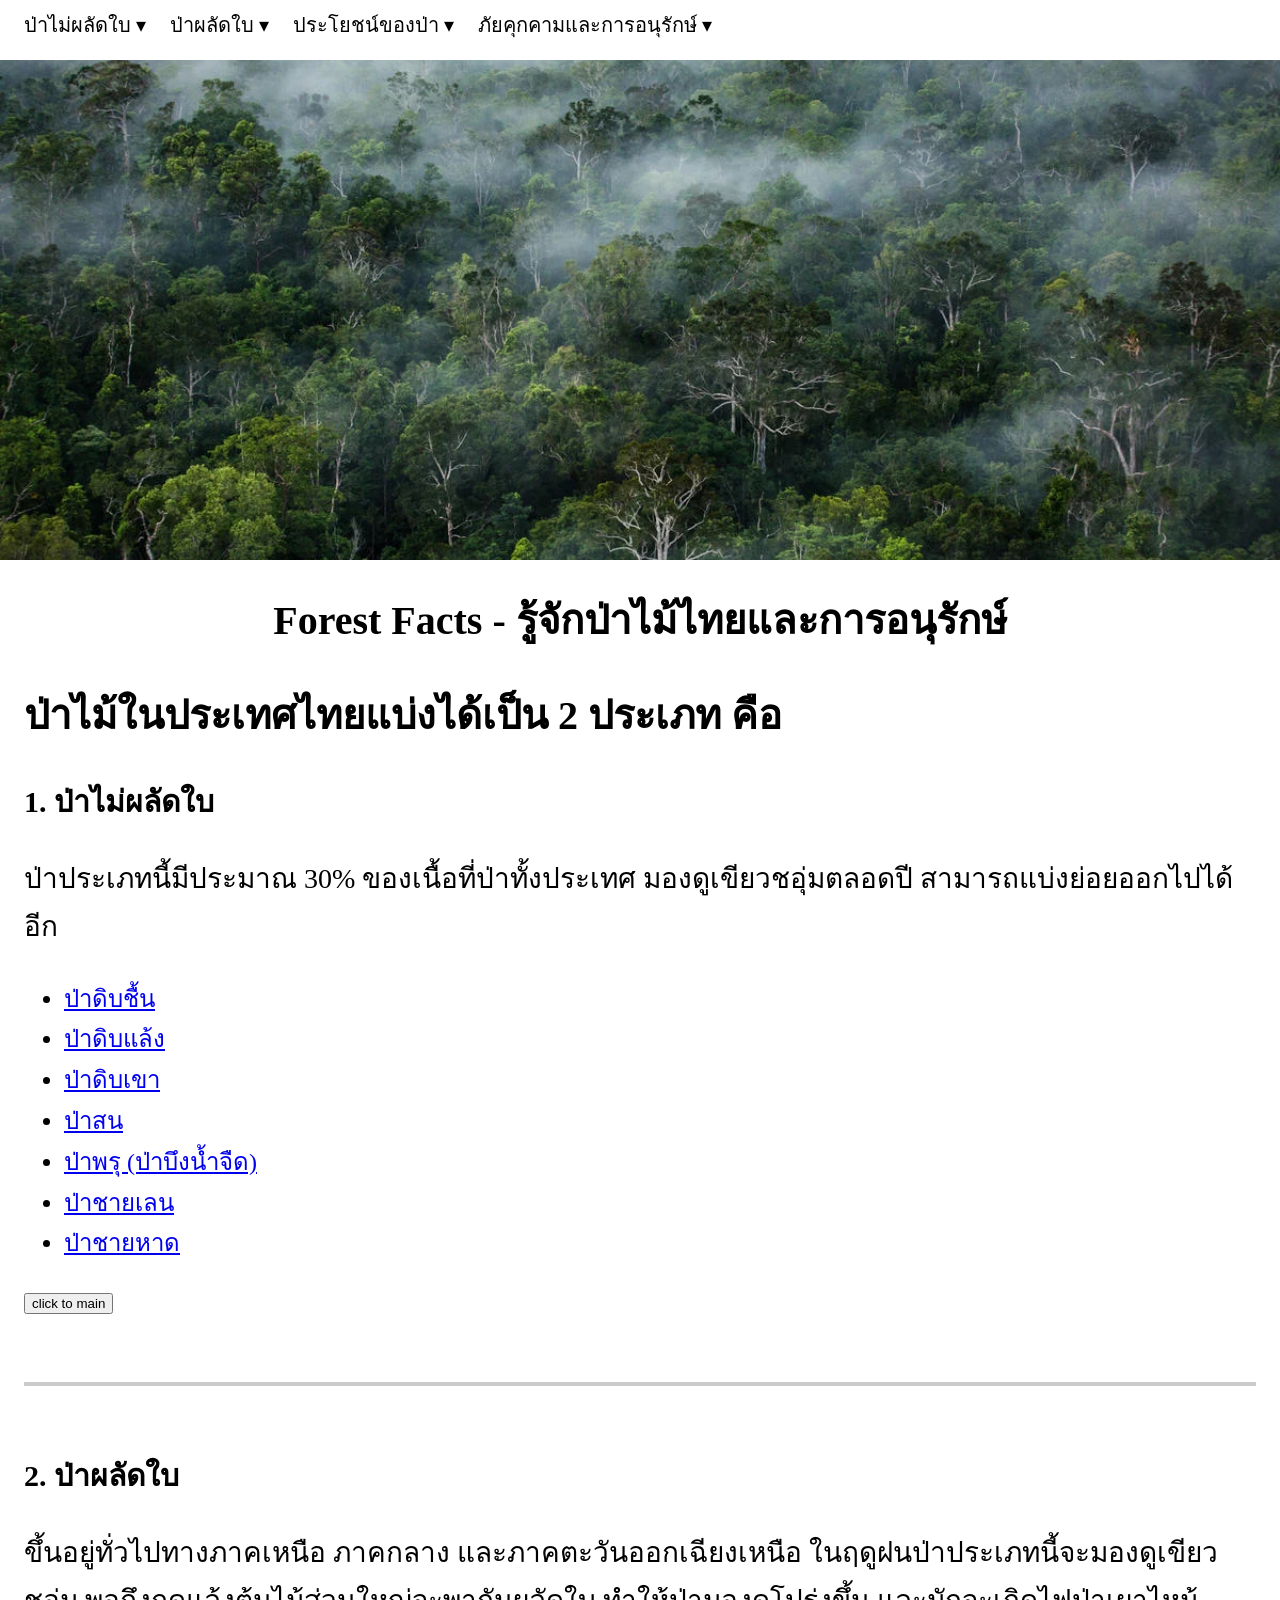
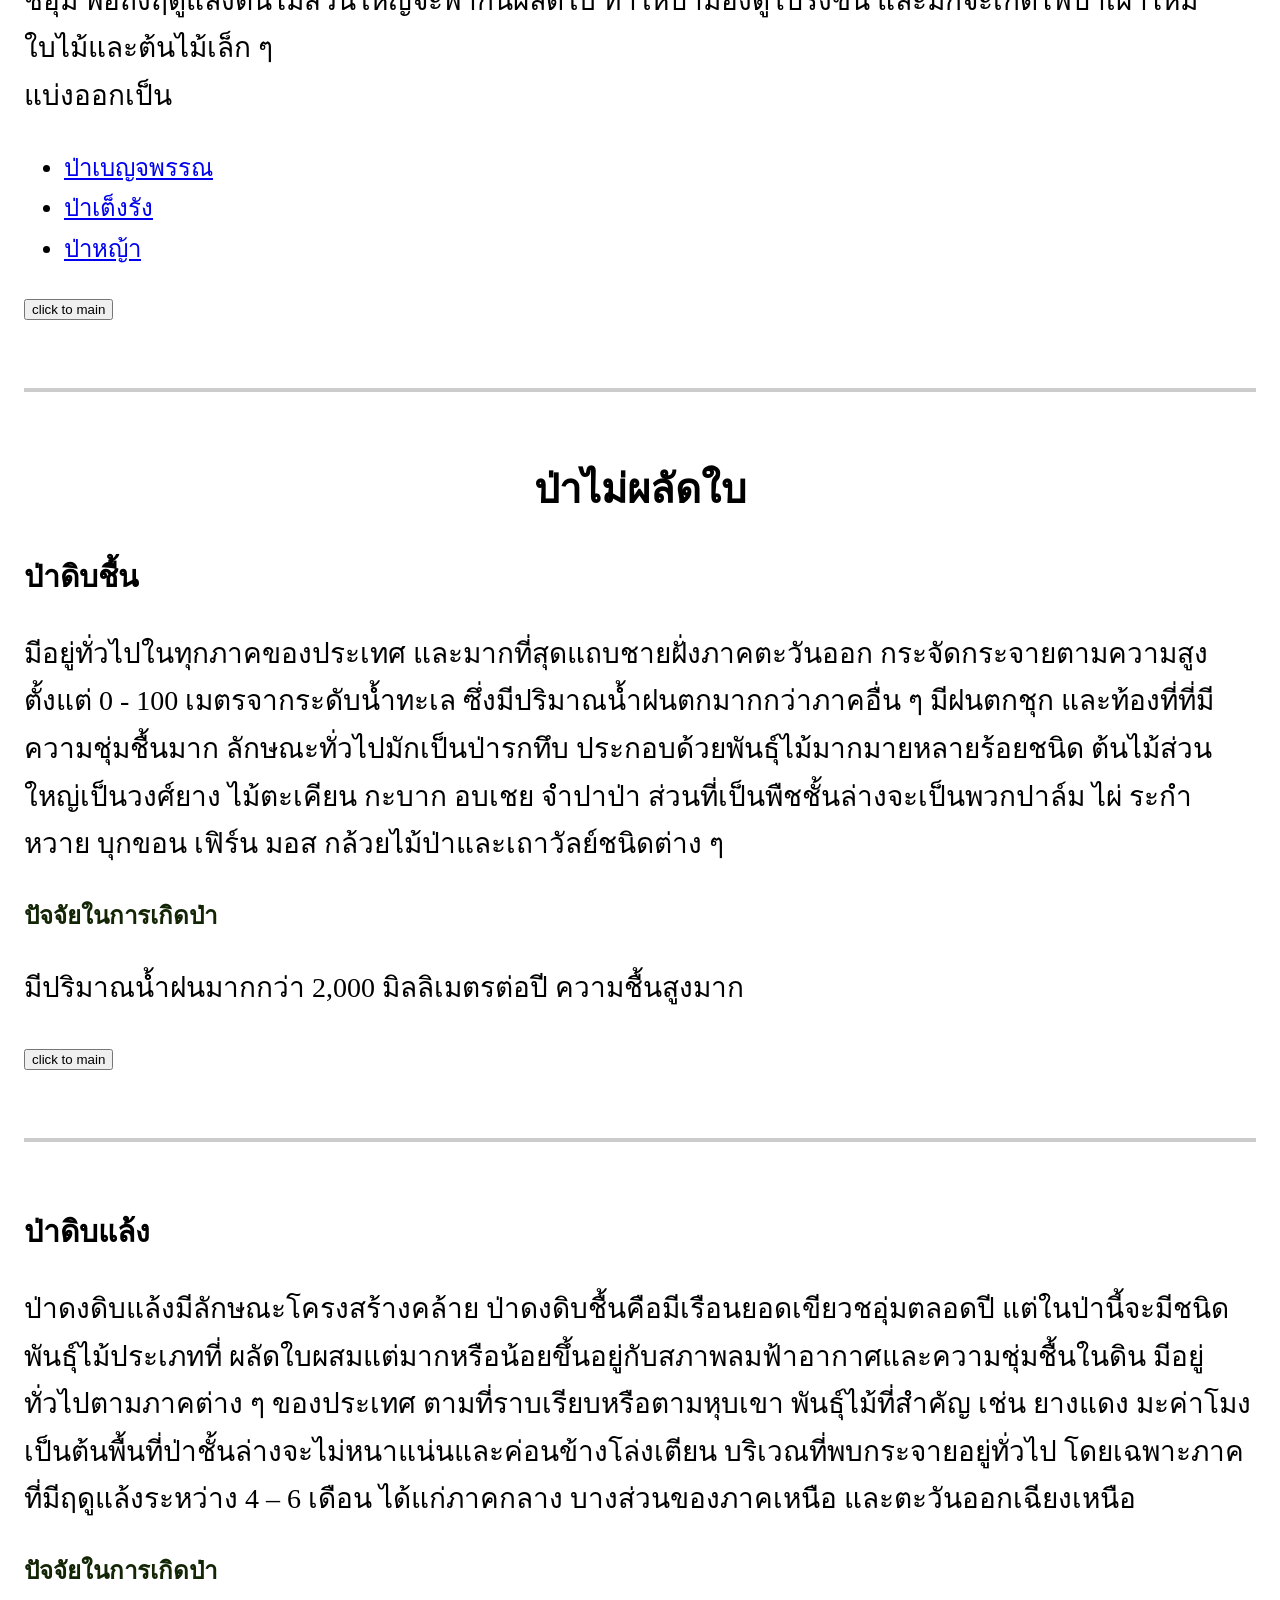
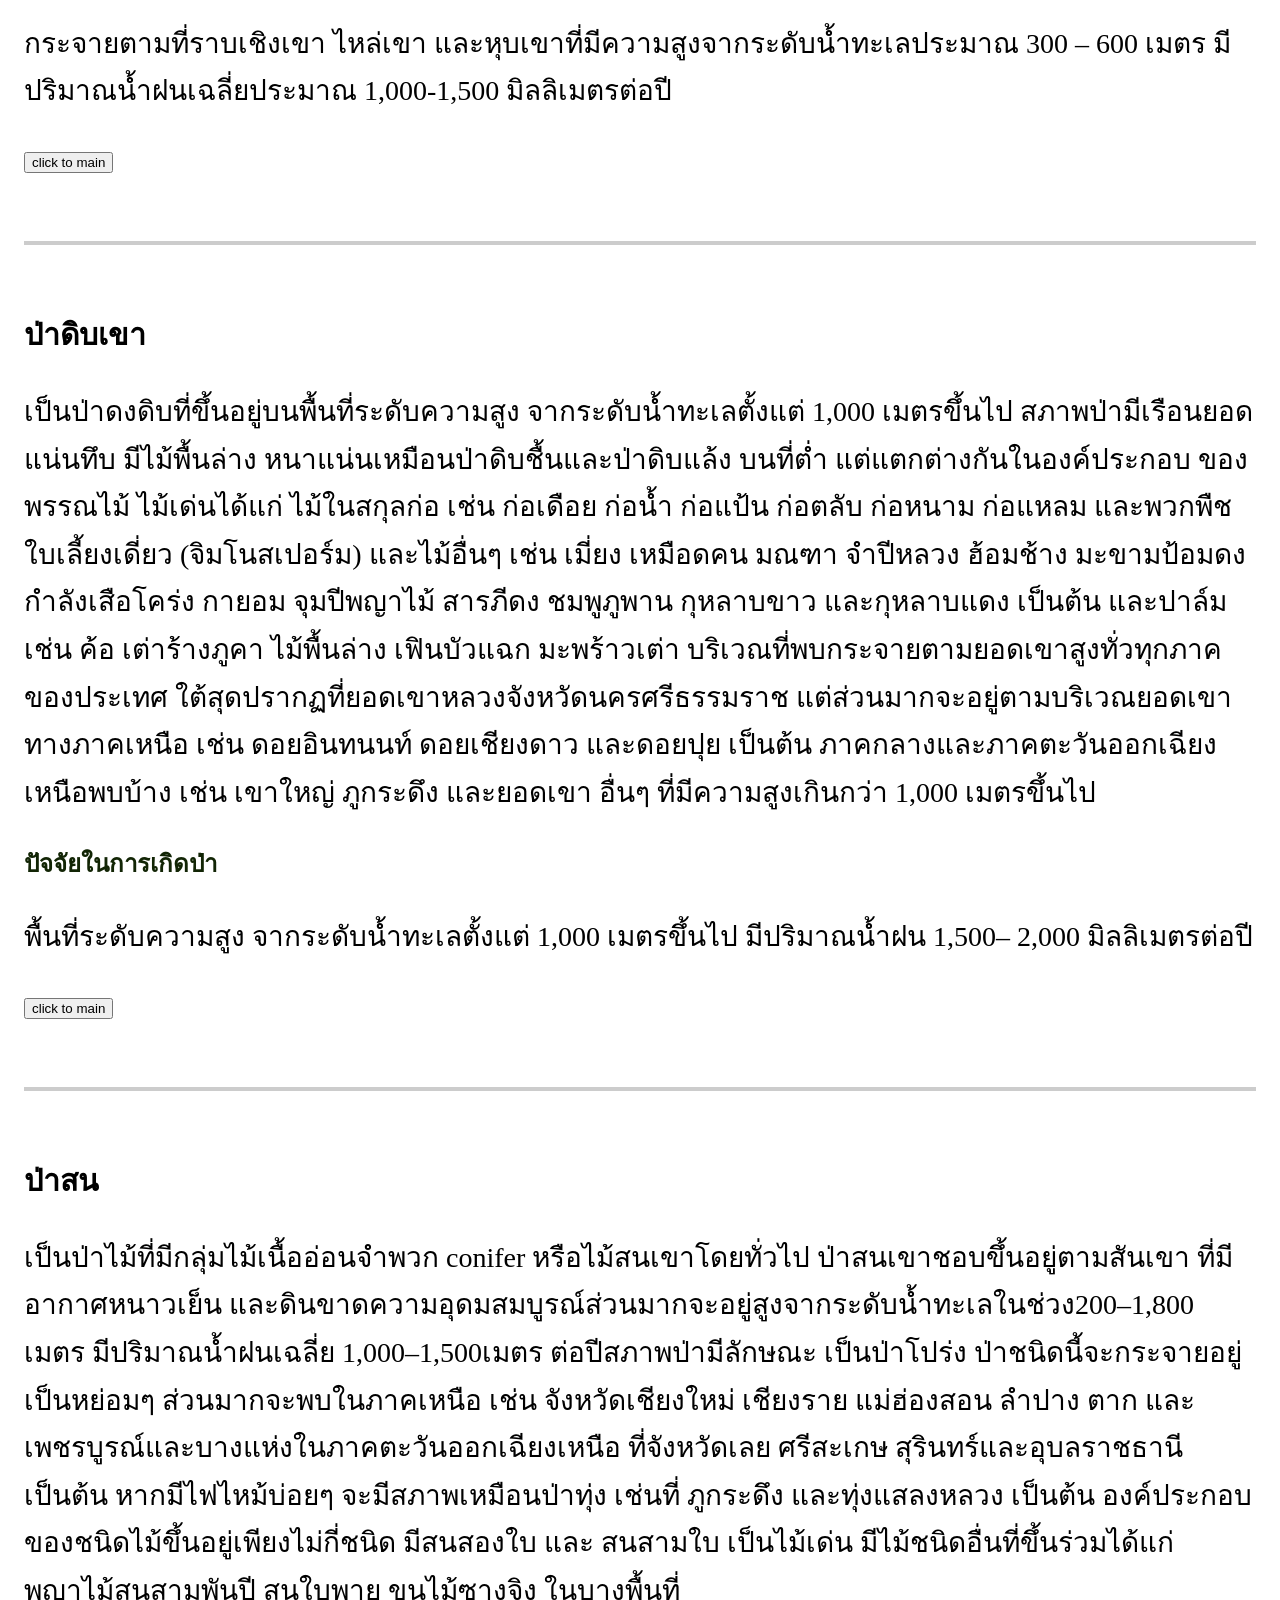
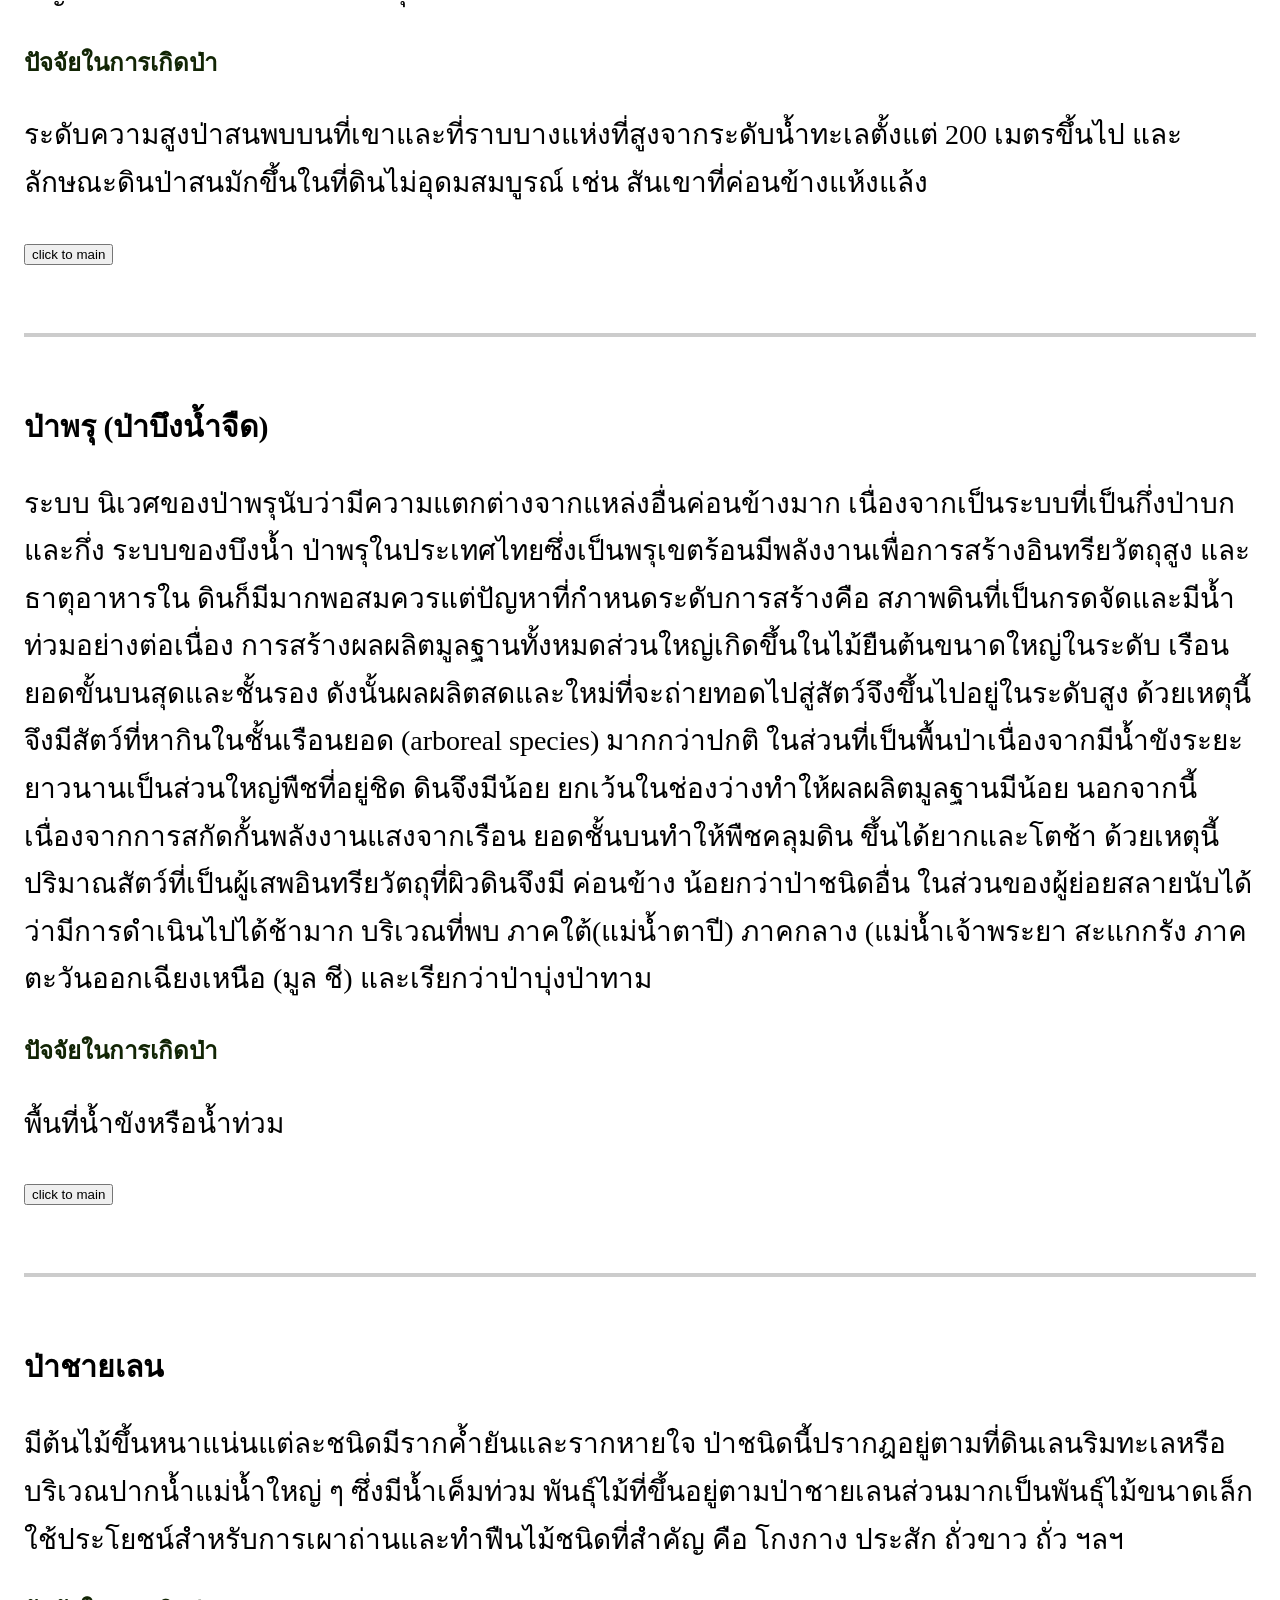
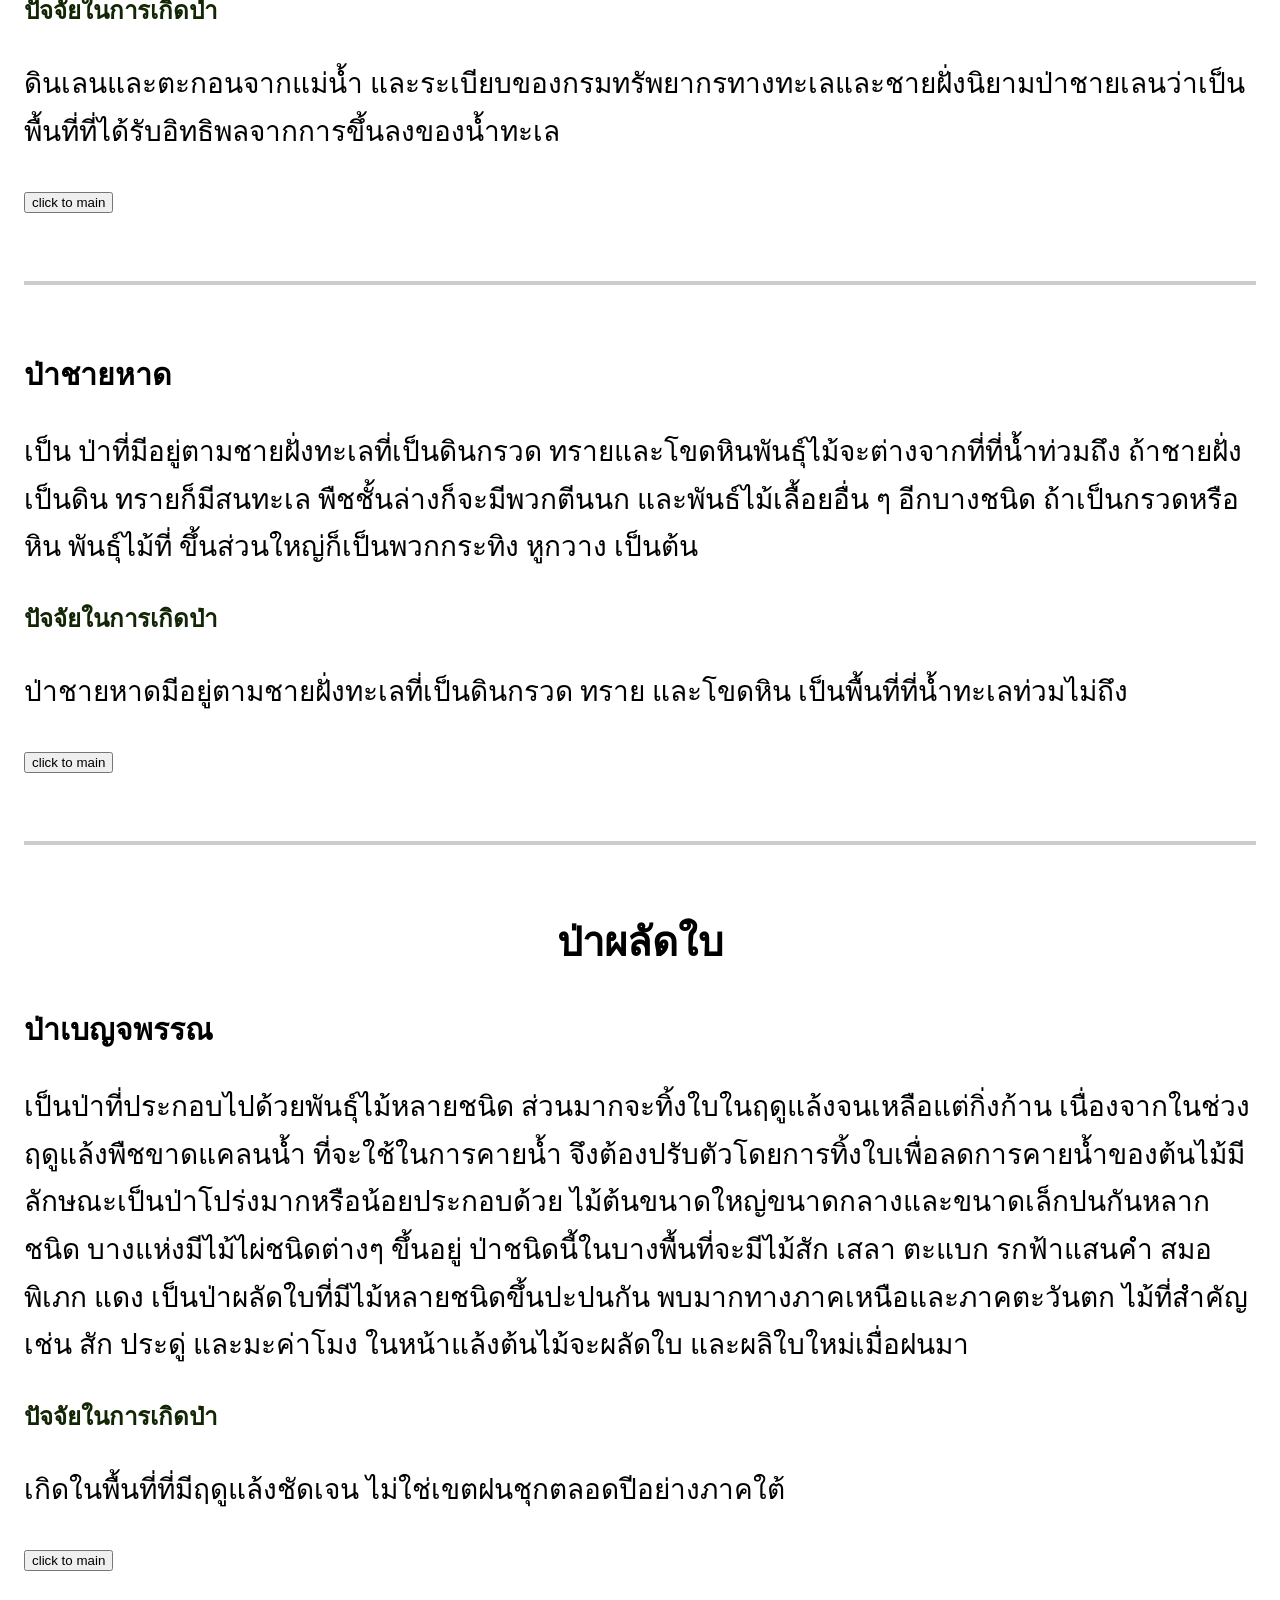
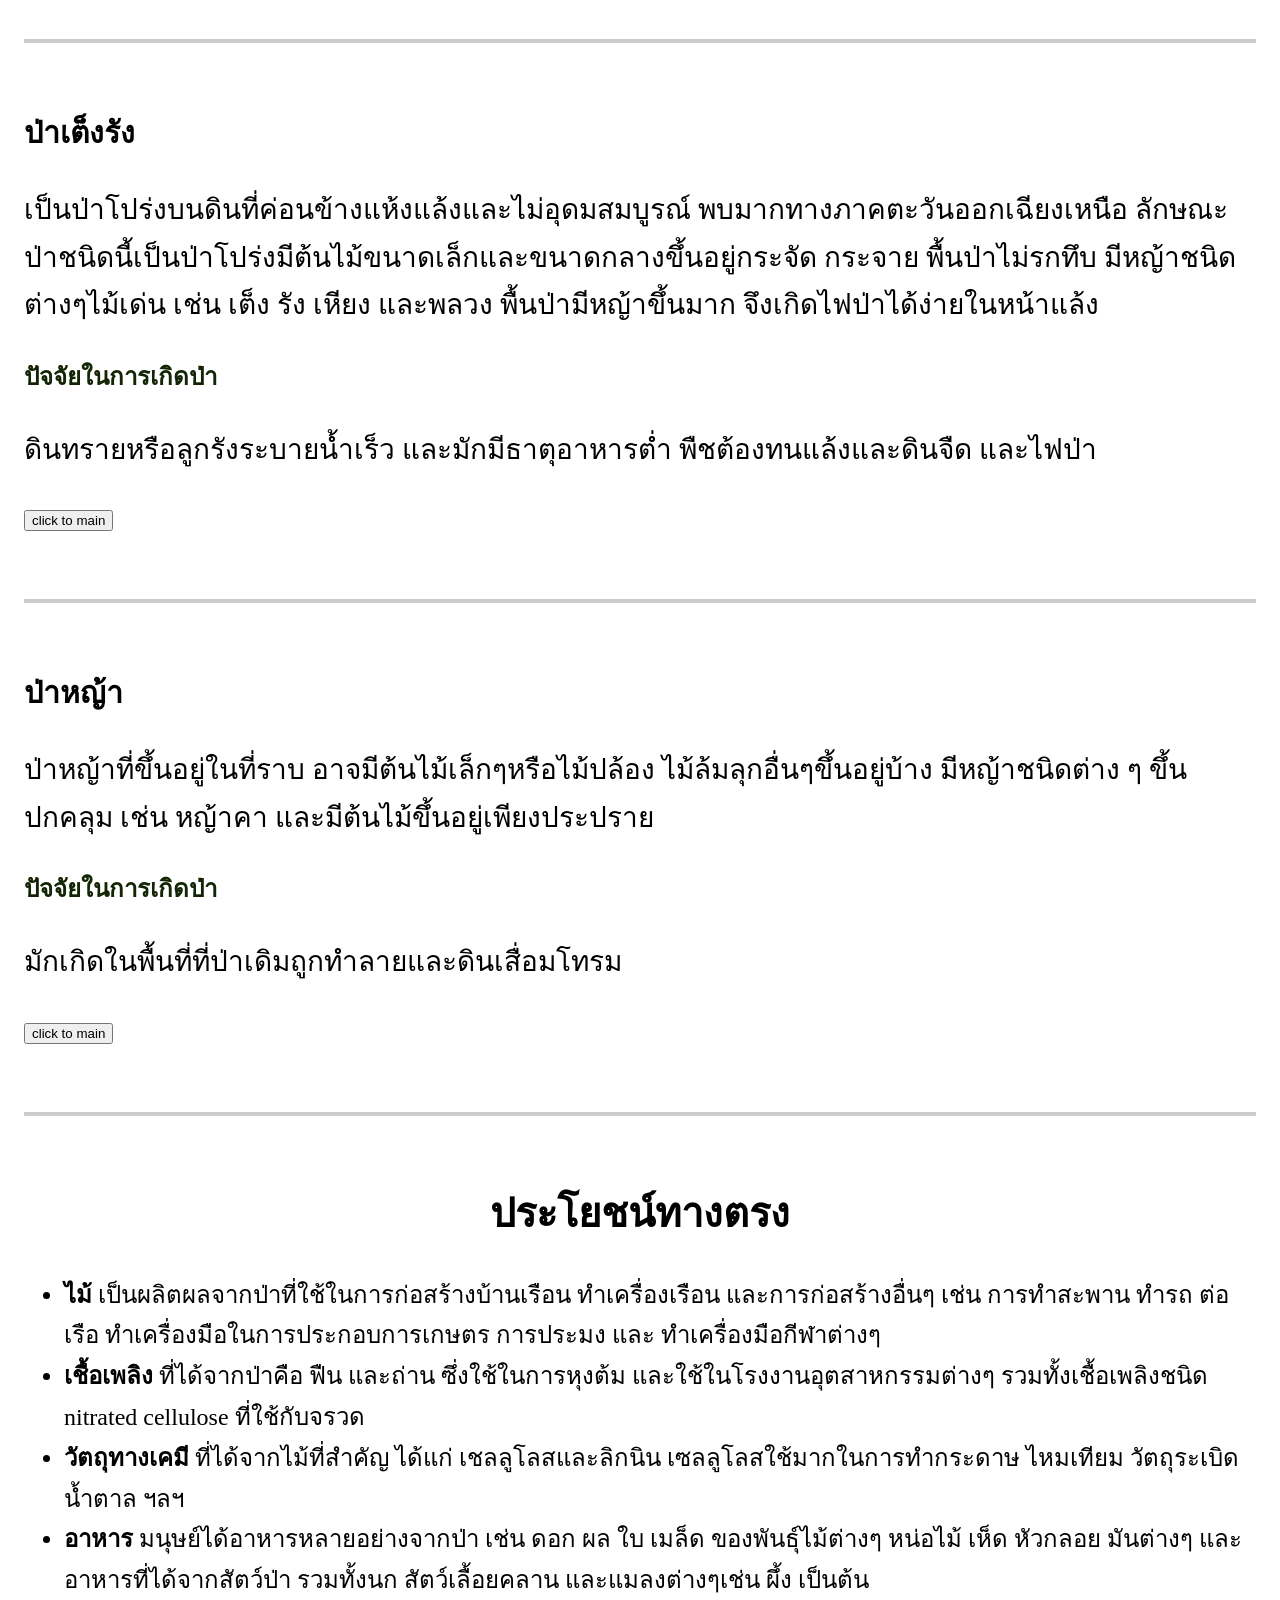
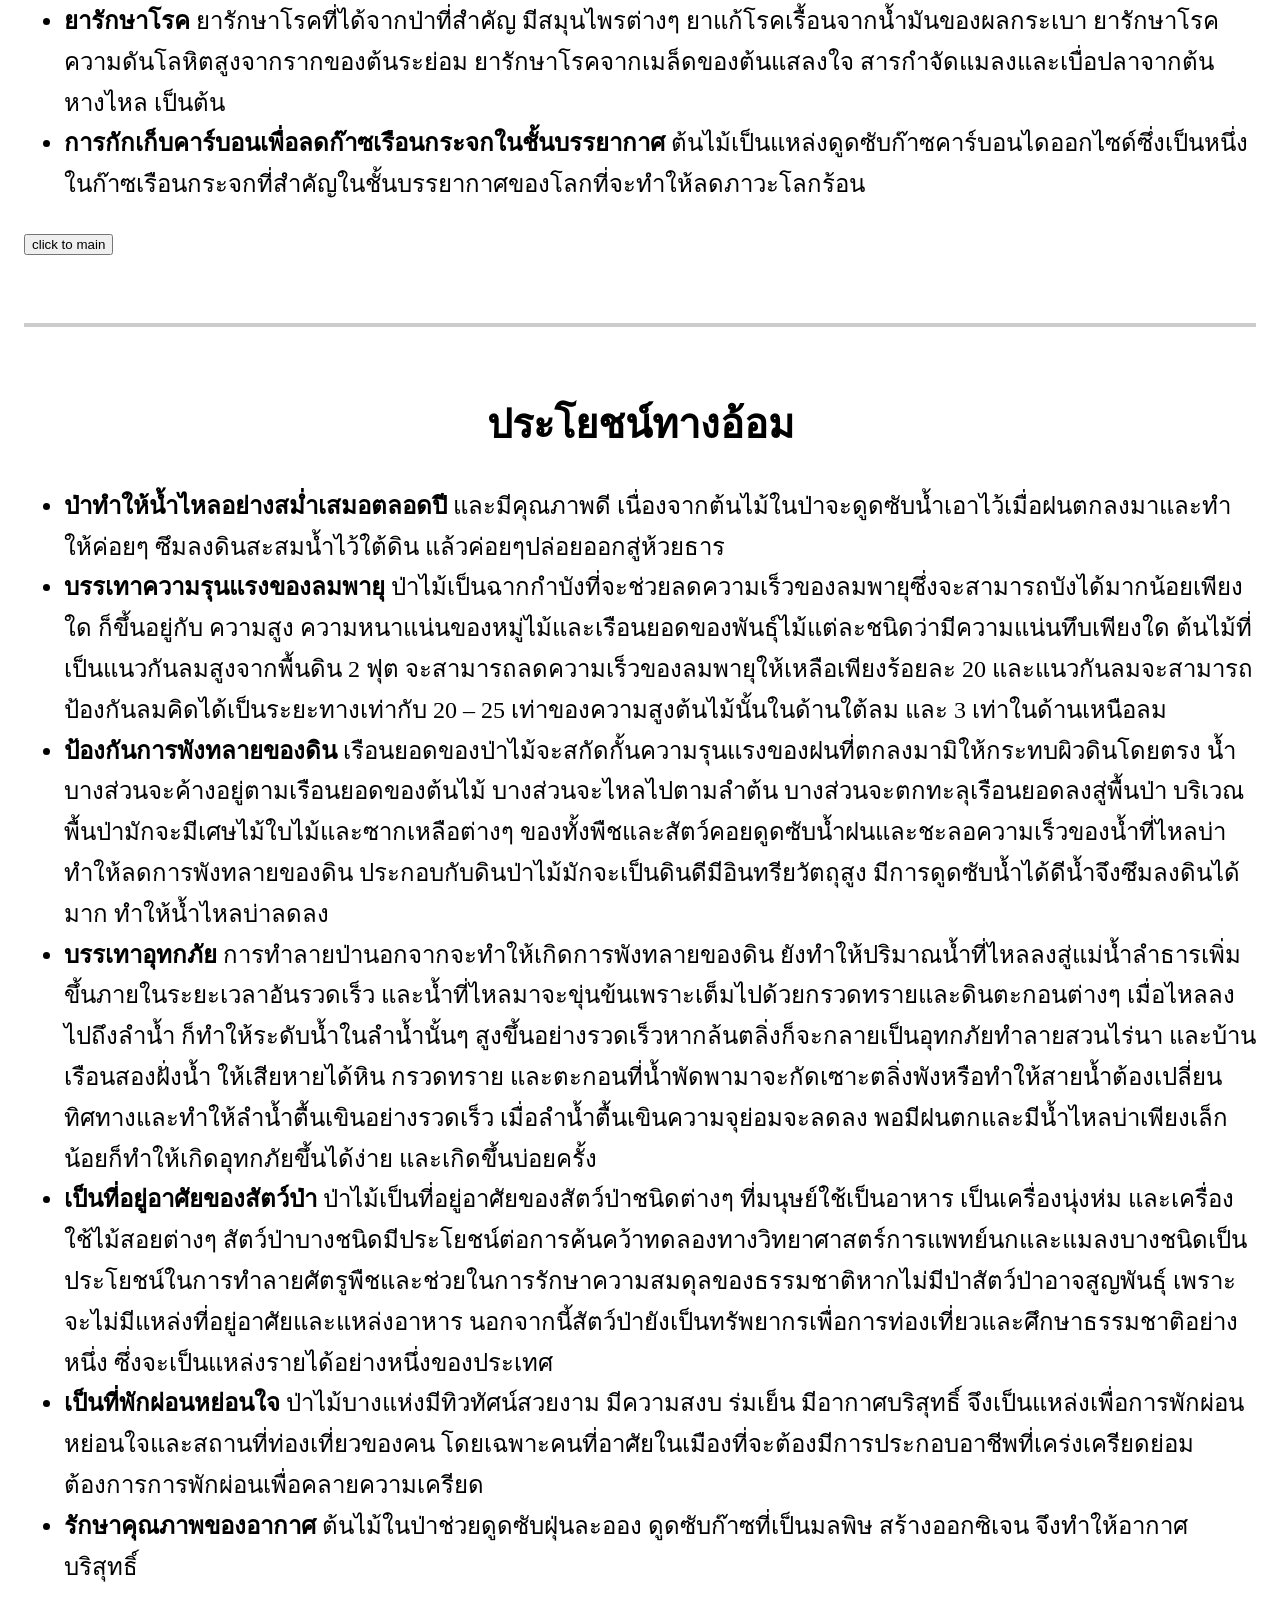
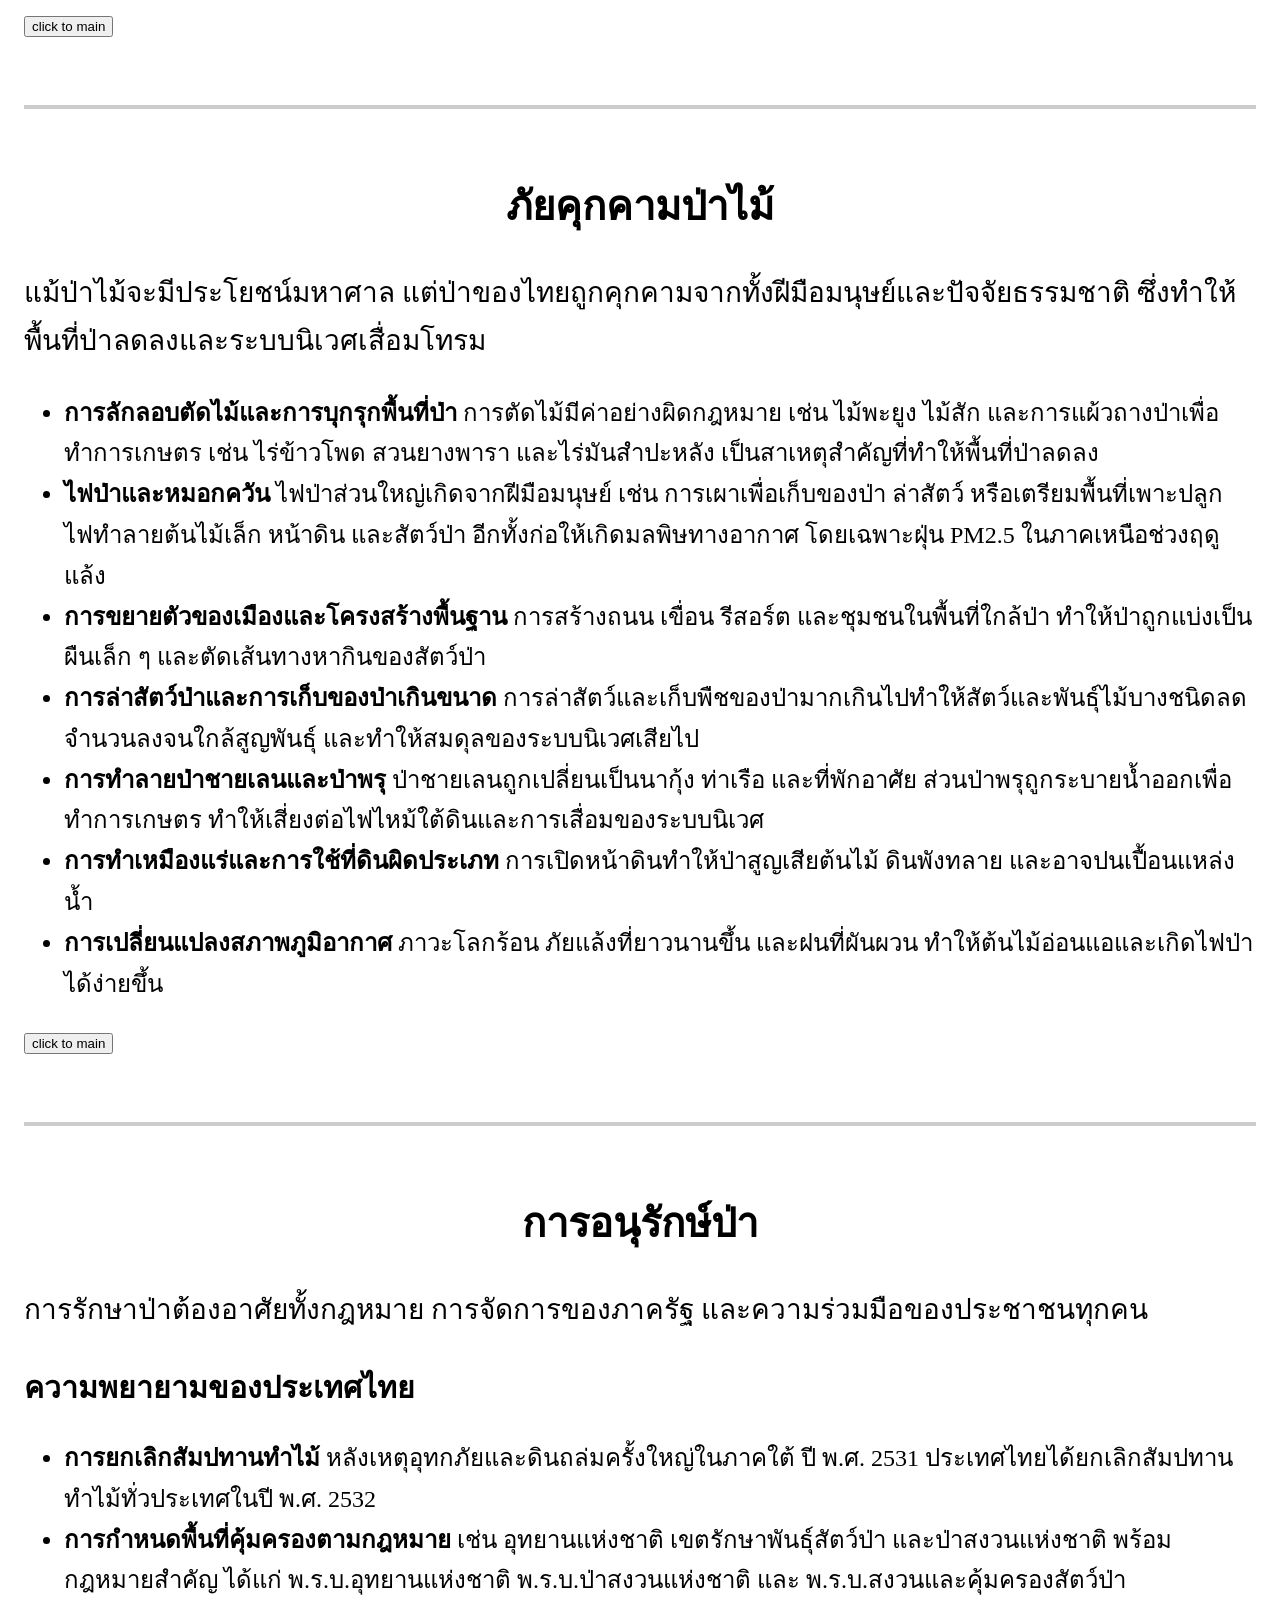
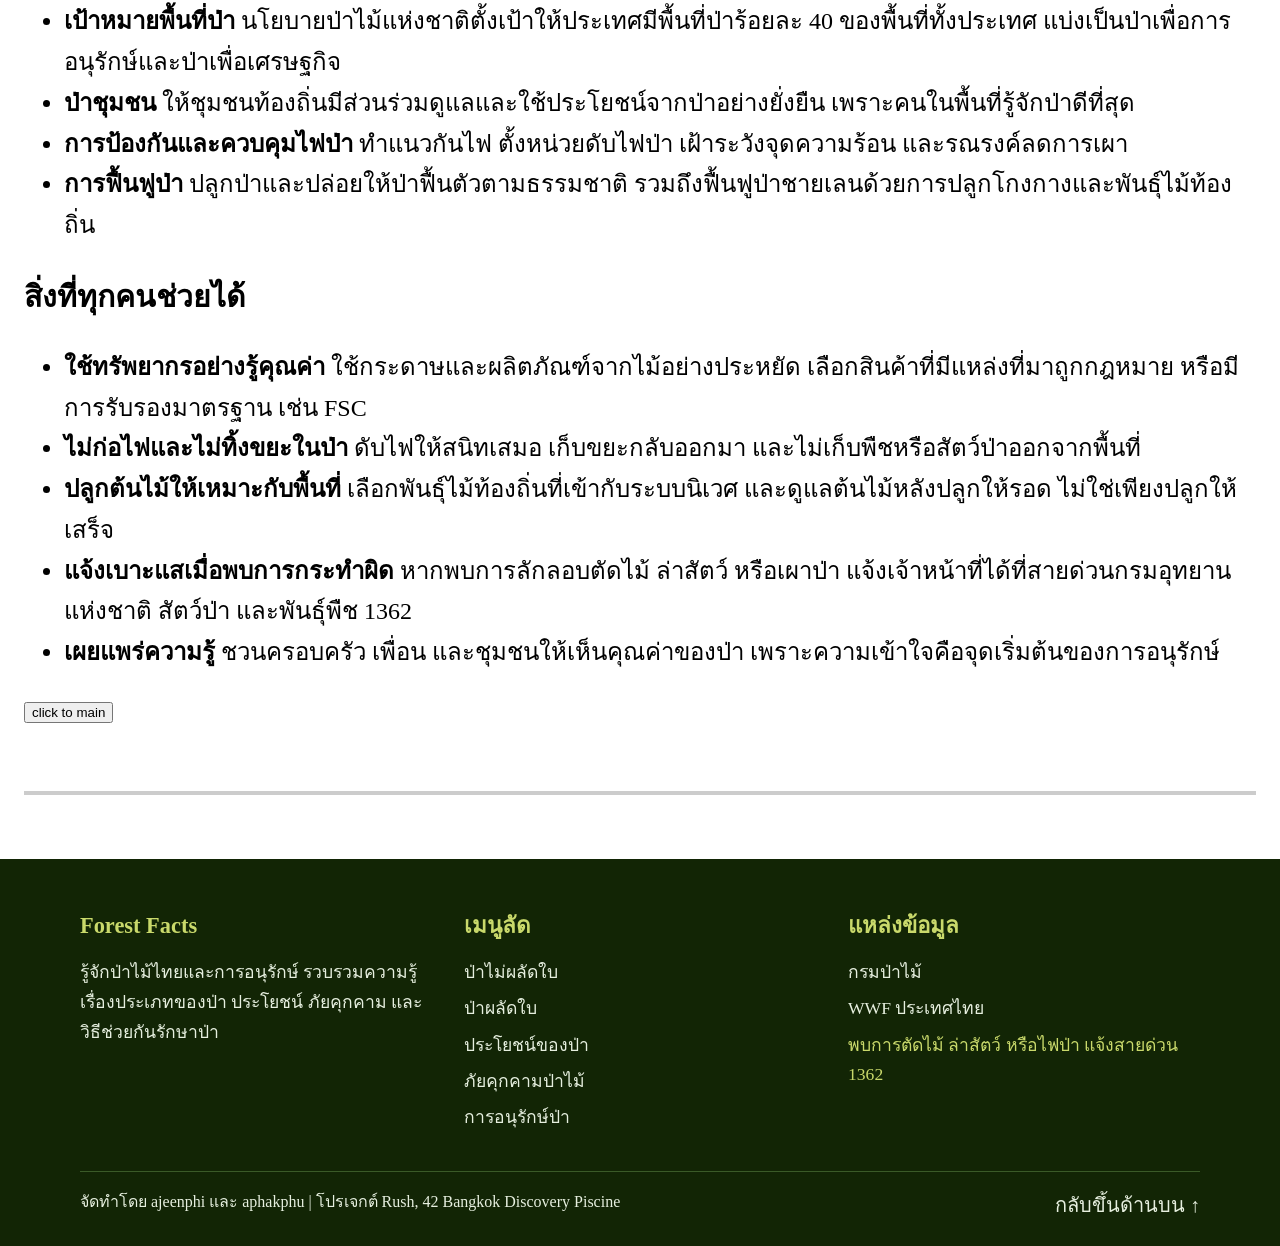
==== commit 4708431a: "Add files via upload" ====
--- a/Rush/index.html
+++ b/Rush/index.html
@@ -9,7 +9,7 @@
     body { font-size: 1.25rem; line-height: 1.7; margin: 0; padding-top: 60px; }
     h1 { text-align: center; }
     h1.intro { text-align: left; }
-    h3 { font-size: 1.5rem; color: #2d5016; margin-bottom: 0; }
+    h3 { font-size: 1.5rem; color: #122505; margin-bottom: 0; }
     li { font-size: 1.5rem; }
     p  { font-size: 1.75rem; }
     main { padding: 0 1.5rem; }
@@ -56,6 +56,54 @@
     .dropdown-menu li:hover { background: #eef3e8; }
     .dropdown:hover .dropdown-menu,
     .dropdown.open .dropdown-menu { display: block; }
+
+
+
+  .site-footer {
+      background: #122505;
+      color: #e6efdf;
+      margin-top: 4rem;
+      padding: 3rem 1.5rem 1.5rem;
+    }
+    .footer-grid {
+      display: grid;
+      grid-template-columns: repeat(auto-fit, minmax(16rem, 1fr));
+      gap: 2rem;
+      max-width: 70rem;
+      margin: 0 auto;
+    }
+    .site-footer h2 { font-size: 1.4rem; margin: 0 0 0.8rem; color: #c9d96b; }
+    .site-footer p  { font-size: 1.1rem; margin: 0 0 0.6rem; }
+    .site-footer ul { list-style: none; margin: 0; padding: 0; }
+    .site-footer li { font-size: 1.1rem; margin-bottom: 0.4rem; }
+    .site-footer a  { color: #e6efdf; text-decoration: none; }
+    .site-footer a:hover,
+    .site-footer a:focus-visible { color: #c9d96b; text-decoration: underline; }
+    .footer-note { color: #c9d96b; }
+    .footer-bottom {
+      max-width: 70rem;
+      margin: 2rem auto 0;
+      padding-top: 1rem;
+      border-top: 1px solid #3a5a28;
+      display: flex;
+      flex-wrap: wrap;
+      justify-content: space-between;
+      gap: 0.8rem;
+    }
+    .footer-bottom p { font-size: 1rem; margin: 0; }
+
+    @media (max-width: 600px) {
+      .navbar { gap: 0.6rem; padding: 0 0.8rem; }
+      .dropbtn { font-size: 0.95rem; }
+      .dropdown-menu { min-width: 12rem; }
+      .banner { height: 240px; }
+      h2 { font-size: 1.6rem; }
+      h3 { font-size: 1.4rem; }
+      p  { font-size: 1.25rem; }
+      li { font-size: 1.2rem; }
+    }
+
+
 
   </style>
 </head>
@@ -272,6 +320,47 @@
     <hr>
   </main>
 
+
+
+<footer class="site-footer">
+    <div class="footer-grid">
+
+      <section>
+        <h2>Forest Facts</h2>
+        <p>รู้จักป่าไม้ไทยและการอนุรักษ์ รวบรวมความรู้เรื่องประเภทของป่า ประโยชน์ ภัยคุกคาม และวิธีช่วยกันรักษาป่า</p>
+      </section>
+
+      <section>
+        <h2>เมนูลัด</h2>
+        <ul>
+          <li><a href="#nondeciduous">ป่าไม่ผลัดใบ</a></li>
+          <li><a href="#deciduous">ป่าผลัดใบ</a></li>
+          <li><a href="#tree1">ประโยชน์ของป่า</a></li>
+          <li><a href="#threats">ภัยคุกคามป่าไม้</a></li>
+          <li><a href="#conservation">การอนุรักษ์ป่า</a></li>
+        </ul>
+      </section>
+
+      <section>
+        <h2>แหล่งข้อมูล</h2>
+        <ul>
+          <li><a href="https://www.forest.go.th" target="_blank" rel="noopener">กรมป่าไม้</a></li>
+          <li><a href="https://www.wwf.or.th" target="_blank" rel="noopener">WWF ประเทศไทย</a></li>
+        </ul>
+        <p class="footer-note">พบการตัดไม้ ล่าสัตว์ หรือไฟป่า แจ้งสายด่วน 1362</p>
+      </section>
+
+    </div>
+
+    <div class="footer-bottom">
+      <p>จัดทำโดย ajeenphi และ aphakphu | โปรเจกต์ Rush, 42 Bangkok Discovery Piscine</p>
+      <a href="#">กลับขึ้นด้านบน ↑</a>
+    </div>
+  </footer>
+
+
+
+
   <script>
     const dropdowns = document.querySelectorAll(".dropdown");
 
